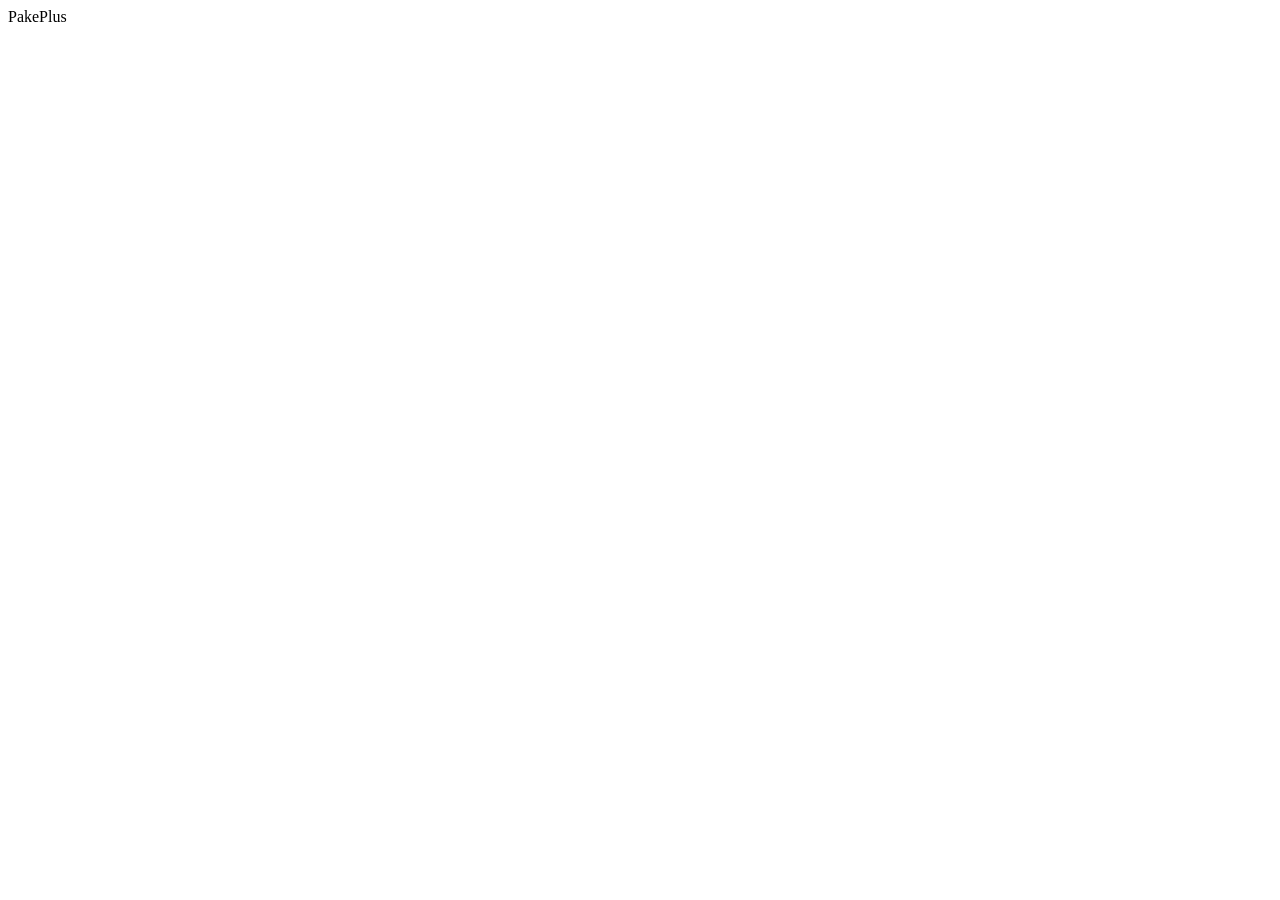
==== scripts/www/index.html @ 50f8d79b "Initial commit" ====
<!DOCTYPE html>
<html lang="en">
    <head>
        <meta charset="UTF-8" />
        <meta name="viewport" content="width=device-width, initial-scale=1.0" />
        <title>PakePlus</title>
    </head>
    <body>
        PakePlus
    </body>
</html>
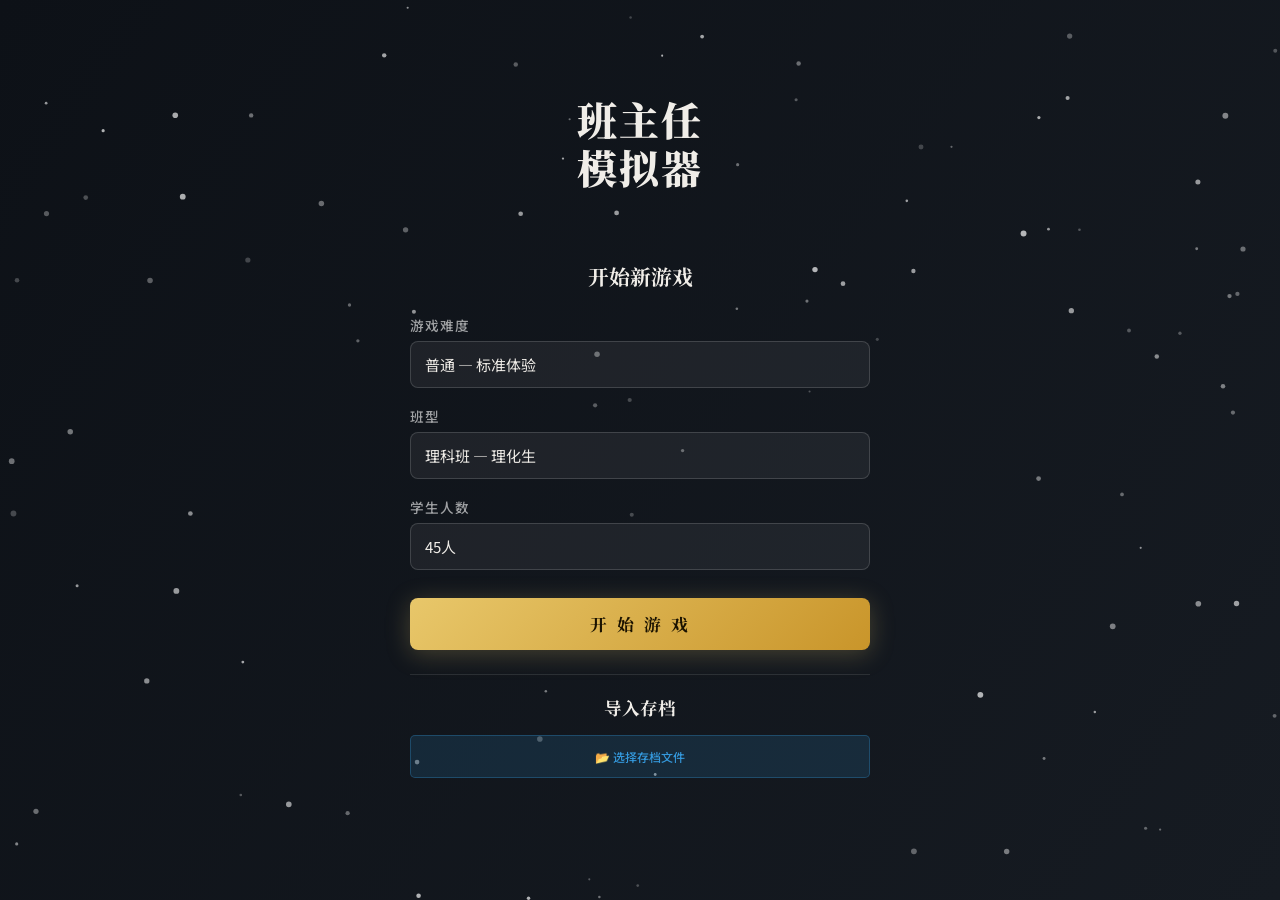
==== commit 7eaa2850: "update src file from pakeplus" ====
--- a/scripts/www/index.html
+++ b/scripts/www/index.html
@@ -1,11 +1,483 @@
 <!DOCTYPE html>
-<html lang="en">
-    <head>
-        <meta charset="UTF-8" />
-        <meta name="viewport" content="width=device-width, initial-scale=1.0" />
-        <title>PakePlus</title>
-    </head>
-    <body>
-        PakePlus
-    </body>
-</html>
+<html lang="zh-CN">
+<head>
+    <meta charset="UTF-8">
+    <meta name="viewport" content="width=device-width, initial-scale=1.0">
+    <title>班主任模拟器</title>
+    <link rel="preconnect" href="https://fonts.googleapis.com">
+    <link rel="preconnect" href="https://fonts.gstatic.com" crossorigin>
+    <link href="https://fonts.googleapis.com/css2?family=Noto+Serif+SC:wght@400;700;900&family=Noto+Sans+SC:wght@300;400;500&display=swap" rel="stylesheet">
+    <link rel="stylesheet" href="style.css">
+</head>
+<body>
+    <!-- 主菜单 -->
+    <div id="menuScreen">
+        <canvas id="menuBg"></canvas>
+
+        <!-- 左侧：标题 -->
+        <div class="menu-left">
+            <h1 class="menu-title">班主任<br>模拟器</h1>
+        </div>
+
+        <!-- 右侧：设置表单 -->
+        <div class="menu-right">
+            <div class="form-heading">开始新游戏</div>
+            <form class="menu-form" id="gameSetupForm">
+                <div class="form-group">
+                    <label for="difficulty">游戏难度</label>
+                    <select id="difficulty" required>
+                        <option value="Easy">简单 — 学生起点高，成长快</option>
+                        <option value="Normal" selected>普通 — 标准体验</option>
+                        <option value="Hard">困难 — 学生起点低，压力极大</option>
+                    </select>
+                </div>
+                <div class="form-group">
+                    <label for="classType">班型</label>
+                    <select id="classType" required>
+                        <option value="Science" selected>理科班 — 理化生</option>
+                        <option value="Art">文科班 — 政史地</option>
+                    </select>
+                </div>
+                <div class="form-group">
+                    <label for="studentCount">学生人数</label>
+                    <select id="studentCount" required>
+                        <option value="18">18人</option>
+                        <option value="27">27人</option>
+                        <option value="36">36人</option>
+                        <option value="45" selected>45人</option>
+                        <option value="54">54人</option>
+                    </select>
+                </div>
+                <button type="submit" class="start-btn">开 始 游 戏</button>
+            </form>
+
+            <!-- 导入存档 -->
+            <div style="margin-top: 30px; padding-top: 20px; border-top: 1px solid rgba(255,255,255,0.1);">
+                <div class="form-heading" style="margin-bottom: 15px;">导入存档</div>
+                <div style="display: flex; gap: 10px;">
+                    <input type="file" id="loadGameInputMenu" accept=".json" style="display: none;">
+                    <button class="btn" id="loadGameBtnMenu" style="flex: 1; padding: 12px;" data-tooltip="选择之前保存的存档文件（.json）恢复游戏进度">📂 选择存档文件</button>
+                </div>
+            </div>
+        </div>
+
+        <div class="menu-footer">班主任模拟器 v1.0 &nbsp;·&nbsp; 按 Space 推进周数</div>
+    </div>
+
+    <!-- 角色选择界面 -->
+    <div id="characterSelectScreen">
+        <canvas id="characterBg"></canvas>
+        <div class="character-container">
+            <h2 class="character-title">请选择你的英雄</h2>
+            <div class="character-cards">
+                <div class="character-card" data-character="wei">
+                    <div class="character-icon">⚛️</div>
+                    <h3 class="character-name">魏教授</h3>
+                    <div class="character-subject">物理老师</div>
+                    <div class="character-trait">
+                        <div class="trait-title">半步年级长</div>
+                        <div class="trait-desc">工资增加到每月1700，学生死亡不会扣除工资</div>
+                    </div>
+                </div>
+                <div class="character-card" data-character="wang">
+                    <div class="character-icon">🧪</div>
+                    <h3 class="character-name">王老师</h3>
+                    <div class="character-subject">化学老师</div>
+                    <div class="character-trait">
+                        <div class="trait-title">劳模体质</div>
+                        <div class="trait-desc">班主任精力最大值提升至140，每回合回复到140</div>
+                    </div>
+                </div>
+                <div class="character-card" data-character="qin">
+                    <div class="character-icon">📐</div>
+                    <h3 class="character-name">秦老师</h3>
+                    <div class="character-subject">数学老师</div>
+                    <div class="character-trait">
+                        <div class="trait-title">装糖阴他们一手</div>
+                        <div class="trait-desc">每回合30%概率复活一个精力归0（死亡）学生，恢复其精力至70</div>
+                    </div>
+                </div>
+            </div>
+            <div class="character-note">所有角色会略微提升所有学生在他们所教科目的成绩</div>
+        </div>
+    </div>
+
+    <!-- 游戏界面 -->
+    <div id="gameScreen">
+        <!-- 状态栏 -->
+        <div id="statusBar">
+            <div class="status-item">
+                <span>周数</span>
+                <div class="status-value" id="weekDisplay">0</div>
+            </div>
+            <div class="status-item">
+                <span>角色</span>
+                <div class="status-value" id="characterDisplay">-</div>
+            </div>
+            <div class="status-item">
+                <span>距离考试</span>
+                <div class="status-value" id="nextExamDisplay">-</div>
+            </div>
+            <div class="status-item">
+                <span>精力</span>
+                <div class="status-value" id="energyDisplay">100</div>
+            </div>
+            <div class="status-item">
+                <span>工资</span>
+                <div class="status-value" id="salaryDisplay">0</div>
+            </div>
+            <div class="status-item">
+                <span>血量</span>
+                <div class="status-value" id="healthDisplay">10</div>
+            </div>
+        </div>
+
+        <div class="main-container">
+            <!-- 左侧栏：日志和信息 -->
+            <div class="left-panel">
+                <!-- 日志栏 -->
+                <div id="logPanel"></div>
+                <!-- 学生详细信息 -->
+                <div id="infoPanel"></div>
+            </div>
+
+            <!-- 中间座位表 -->
+            <div id="seatingArea">
+                <div class="seating-controls">
+                    <div class="view-mode-buttons">
+                        <span class="view-mode-label">显示模式：</span>
+                        <button class="btn view-mode-btn active" id="normalModeBtn" data-mode="normal">普通模式</button>
+                        <button class="btn view-mode-btn" id="relationModeBtn" data-mode="relation">关系模式</button>
+                        <button class="btn view-mode-btn" id="statusModeBtn" data-mode="status">状态模式</button>
+                        <button class="btn view-mode-btn" id="competitionModeBtn" data-mode="competition">竞赛模式</button>
+                    </div>
+                    <button class="btn btn-danger" id="cancelModeBtn" style="display: none;">取消</button>
+                </div>
+                <div class="seating-grid" id="seatingGrid"></div>
+            </div>
+
+            <!-- 控制台 -->
+            <div id="controlPanel">
+                <div class="control-section">
+                    <h3>时间控制</h3>
+                    <div class="btn-group">
+                        <button class="btn btn-success" id="nextWeekBtn" data-tooltip="推进到下一周，触发各种事件">下一周 (Space)</button>
+                    </div>
+                </div>
+
+                <div class="control-section">
+                    <h3>学生操作</h3>
+                    <div class="btn-group">
+                        <button class="btn btn-danger" id="expelBtn" disabled data-tooltip="劝退表现差的学生，但会降低班级士气">劝退学生</button>
+                        <button class="btn" id="counselBtn" disabled data-tooltip="消耗20精力，提升学生积极性">约谈学生</button>
+                        <button class="btn" id="treatSingleBtn" disabled data-tooltip="消耗350元，恢复学生30精力，提升5积极性">请学生吃饭</button>
+                        <button class="btn" id="treatClassBtn" disabled data-tooltip="消耗2000元，每人恢复5精力，提升3积极性">请全班吃饭</button>
+                        <button class="btn" id="reformBtn" disabled data-tooltip="消耗300元、30精力，80%概率重置学生天赋">调教</button>
+                        <button class="btn btn-danger" id="sellBtn" disabled data-tooltip="消耗40精力，40%概率贩卖成功（学生死亡，获得1500元，传奇机长学生只获得200元），60%概率失败（学生殴打班主任，扣7血量）">贩卖</button>
+                        <button class="btn" id="swapSeatsBtn" disabled data-tooltip="先选一个学生，再点击目标位置（可以是空座位）进行交换">交换座位</button>
+                        <button class="btn" id="randomizeSeatsBtn" data-tooltip="随机重新排列所有学生座位">随机重排</button>
+                    </div>
+                </div>
+
+                <div class="control-section">
+                    <h3>班级管理</h3>
+                    <div class="btn-group">
+                        <div class="activity-selector">
+                            <button class="btn" id="organizeActivityBtn" data-tooltip="选择活动类型后点击组织">组织活动</button>
+                            <select id="activityTypeSelect" data-tooltip="选择要组织的活动类型">
+                                <option value="SPORTS">🏃‍♂️ 运动会</option>
+                                <option value="MOVIE">🎬 看电影</option>
+                                <option value="FIELD_TRIP">🌸 春游踏青</option>
+                                <option value="TALENT_SHOW">🎤 才艺展示</option>
+                                <option value="GROUP_STUDY">📚 集体自习</option>
+                                <option value="PICNIC">🧺 野餐聚会</option>
+                                <option value="GAME_NIGHT">🎮 游戏之夜</option>
+                                <option value="VOLUNTEER">🤝 志愿服务</option>
+                            </select>
+                        </div>
+                        <div class="meeting-selector">
+                            <button class="btn" id="holdMeetingBtn" data-tooltip="选择班会类型后点击召开">召开班会</button>
+                            <select id="meetingTypeSelect" data-tooltip="选择要召开的班会类型">
+                                <option value="CHICKEN_SOUP">🍲 鸡汤班会</option>
+                                <option value="THREAT">😠 恐吓班会</option>
+                                <option value="AWARD">🏆 表彰班会</option>
+                                <option value="FREE">🎲 自由班会</option>
+                                <option value="COMPLAINT">💬 吐槽大会</option>
+                                <option value="SURPRISE">🎁 惊喜班会</option>
+                            </select>
+                        </div>
+                        <button class="btn" id="instigateBtn" disabled data-tooltip="消耗40精力，50%概率破坏两个学生的关系（变为仇恨），50%概率失败（被学生殴打，扣血量）">挑拨离间</button>
+                        <button class="btn" id="buyMedicineBtn" data-tooltip="消耗500元，恢复5点血量">购买药品</button>
+                    </div>
+                </div>
+
+                <div class="control-section">
+                    <h3>请假管理</h3>
+                    <div class="btn-group">
+                        <button class="btn" id="showLeavesBtn" data-tooltip="查看并处理学生请假申请">查看请假</button>
+                    </div>
+                </div>
+
+                <div class="control-section">
+                    <h3>考试记录</h3>
+                    <div class="exam-history" id="examHistory"></div>
+                </div>
+
+                <div class="control-section">
+                    <h3>存档管理</h3>
+                    <div class="btn-group">
+                        <button class="btn btn-success" id="saveGameBtn" data-tooltip="保存当前游戏进度到本地">保存存档</button>
+                    </div>
+                </div>
+
+                <!-- 临时调试按钮 -->
+                <div class="control-section" style="background: rgba(232, 199, 106, 0.1); border: 1px dashed #e8c76a;">
+                    <h3 style="color: #e8c76a;">🔧 临时调试</h3>
+                    <div class="btn-group">
+                        <button class="btn" onclick="openSportsDayOverview()" style="background: #e8c76a; color: #0d1117;">🏆 打开运动会</button>
+                    </div>
+                </div>
+            </div>
+        </div>
+
+        <!-- 信息显示栏 -->
+        <div id="infoPanel"></div>
+    </div>
+
+    <!-- 过场遮罩 -->
+    <div id="transitionOverlay">
+        <div class="transition-text" id="transitionText"></div>
+    </div>
+
+    <!-- 结算画面 -->
+    <div id="endGameScreen">
+        <div class="end-wrap">
+            <div class="end-header">
+                <div class="end-reason-badge" id="endReasonBadge">游戏结束</div>
+                <div class="end-title" id="endTitle">游戏结束</div>
+                <div class="end-eval-line" id="endEvalLine"></div>
+            </div>
+
+            <!-- 教学评价 -->
+            <div class="end-eval-box" id="endEvalBox">
+                <div class="end-eval-medal" id="endMedal">🏫</div>
+                <div class="end-eval-title" id="endEvalTitle">——</div>
+                <div class="end-eval-stats" id="endEvalStats"></div>
+            </div>
+
+            <!-- 三列数据卡片 -->
+            <div class="end-cards">
+                <div class="end-card">
+                    <div class="end-card-label">存活学生</div>
+                    <div class="end-card-value" id="endAlive">—</div>
+                    <div class="end-card-sub" id="endAliveRate">—</div>
+                </div>
+                <div class="end-card">
+                    <div class="end-card-label">重点录取率</div>
+                    <div class="end-card-value" id="endKeyRate">—</div>
+                    <div class="end-card-sub">985 / 211 / 双一流</div>
+                </div>
+                <div class="end-card">
+                    <div class="end-card-label">总工资</div>
+                    <div class="end-card-value" id="endSalary">—</div>
+                    <div class="end-card-sub" id="endHealth">—</div>
+                </div>
+            </div>
+
+            <!-- 缅怀区 -->
+            <div class="end-memorial-section" id="endMemorialSection" style="display: none;">
+                <div class="end-section-title">💐 缅怀</div>
+                <div id="endMemorialList"></div>
+            </div>
+
+            <!-- 大学录取分布 -->
+            <div class="end-tier-section" id="endTierSection">
+                <div class="end-section-title">高考录取分布</div>
+                <div id="endTierBars"></div>
+            </div>
+
+            <!-- 学生录取名单 -->
+            <div class="end-students-section" id="endStudentsSection">
+                <div class="end-section-title">学生录取名单</div>
+                <div id="endStudentsList"></div>
+            </div>
+
+            <button class="end-return-btn" id="returnMenuBtn">返 回 主 菜 单</button>
+        </div>
+    </div>
+
+    <!-- 规则弹窗 -->
+    <div id="rulesModal">
+        <div class="rules-panel">
+            <button class="rules-close" id="rulesCloseBtn">✕</button>
+            <div class="rules-title">📋 游戏规则说明</div>
+            <div class="rules-grid">
+                <div class="rules-card">
+                    <div class="rules-card-title">📅 游戏周期</div>
+                    <div class="rules-card-body">
+                        共 <span class="hi">6学期 × 10周 = 60周</span>，每学期期中、期末各一次<span class="warn">联考</span>，第60周举行<span class="danger">高考</span>。每4周发一次月薪。
+                    </div>
+                </div>
+                <div class="rules-card">
+                    <div class="rules-card-title">📊 学生属性条</div>
+                    <div class="rules-card-body">
+                        <span style="color:#3498db">■</span> <span class="hi">蓝条</span> = 学习能力上限，越高成绩越好。<br>
+                        <span style="color:#e74c3c">■</span> <span class="hi">红条</span> = 当前精力值，精力不足影响发挥。
+                    </div>
+                </div>
+                <div class="rules-card">
+                    <div class="rules-card-title">💬 好感度系统</div>
+                    <div class="rules-card-body">
+                        六级关系：<span class="hi">普通→较好→朋友→恋人</span> / <span class="danger">不满→仇恨</span>。邻座影响最强。<span class="good">朋友</span>加精力，<span class="danger">仇恨</span>减精力。
+                    </div>
+                </div>
+                <div class="rules-card">
+                    <div class="rules-card-title">⚠️ 失败条件</div>
+                    <div class="rules-card-body">
+                        班主任<span class="danger">血量归零</span>或<span class="danger">全班劝退</span>即失败。精力低于20每周扣血5点。购买药品可恢复血量。
+                    </div>
+                </div>
+                <div class="rules-card">
+                    <div class="rules-card-title">🛠️ 可用操作</div>
+                    <div class="rules-card-body">
+                        <span class="hi">约谈</span>提积极性，<span class="hi">请吃饭</span>恢复精力，<span class="hi">随机重排</span>打散关系，<span class="hi">组织活动</span>提振全班，<span class="hi">挑拨离间</span>破坏关系（高风险）。
+                    </div>
+                </div>
+                <div class="rules-card">
+                    <div class="rules-card-title">🎓 胜利目标</div>
+                    <div class="rules-card-body">
+                        高考结束后综合评定。送越多学生进 <span class="hi">985/211/双一流</span>，评价越高，最高荣获特级教师称号。
+                    </div>
+                </div>
+            </div>
+        </div>
+    </div>
+
+    <!-- 请假申请弹窗 -->
+    <div id="leaveModal">
+        <div class="modal-content">
+            <h3>处理请假申请</h3>
+            <div class="leave-auto-setting">
+                <label class="setting-label">自动处理：</label>
+                <div class="radio-group">
+                    <label class="radio-item">
+                        <input type="radio" name="leaveAutoHandle" value="manual" checked>
+                        <span>始终自己决定</span>
+                    </label>
+                    <label class="radio-item">
+                        <input type="radio" name="leaveAutoHandle" value="approve">
+                        <span>始终同意</span>
+                    </label>
+                    <label class="radio-item">
+                        <input type="radio" name="leaveAutoHandle" value="reject">
+                        <span>始终拒绝</span>
+                    </label>
+                </div>
+            </div>
+            <div id="leaveRequestsList"></div>
+            <div class="modal-buttons">
+                <button class="btn" id="closeLeaveBtn">关闭</button>
+            </div>
+        </div>
+    </div>
+
+    <!-- 挑拨离间弹窗 -->
+    <div id="instigateModal">
+        <div class="modal-content">
+            <h3>选择第二个学生</h3>
+            <p id="instigateText">请选择要挑拨的第二个学生</p>
+            <div class="modal-buttons">
+                <button class="btn" id="cancelInstigateBtn">取消</button>
+            </div>
+        </div>
+    </div>
+
+    <!-- 交换座位弹窗 -->
+    <div id="swapModal">
+        <div class="modal-content">
+            <h3>选择交换对象</h3>
+            <p id="swapText">请选择要交换座位的学生</p>
+            <div class="modal-buttons">
+                <button class="btn" id="cancelSwapBtn">取消</button>
+            </div>
+        </div>
+    </div>
+
+    <!-- 考试记录详情弹窗 -->
+    <div id="examDetailModal">
+        <div class="modal-content exam-detail">
+            <h3 id="examDetailTitle">考试详情</h3>
+            <div id="examDetailContent"></div>
+            <div class="modal-buttons">
+                <button class="btn" id="closeExamDetailBtn">关闭</button>
+            </div>
+        </div>
+    </div>
+
+    <!-- 通知弹窗 -->
+    <div id="notificationModal">
+        <div class="modal-content notification">
+            <div id="notificationIcon"></div>
+            <h3 id="notificationTitle">操作结果</h3>
+            <p id="notificationMessage"></p>
+            <div class="notification-queue-info" id="notificationQueueInfo" style="display: none;">
+                剩余 <span id="notificationQueueCount">0</span> 条通知
+            </div>
+            <div class="modal-buttons">
+                <button class="btn" id="closeNotificationBtn">确定 (Space)</button>
+                <button class="btn" id="confirmAllNotificationsBtn" style="display: none;">确认全部</button>
+            </div>
+        </div>
+    </div>
+
+    <!-- 学生死亡通知弹窗 -->
+    <div id="studentDeathModal">
+        <div class="modal-content notification">
+            <div id="deathIcon">💀</div>
+            <h3 id="deathTitle">学生离世</h3>
+            <p id="deathMessage">学生因精力耗尽而不幸离世！</p>
+            <div class="modal-buttons">
+                <button class="btn" id="closeDeathBtn">确定 (Space)</button>
+            </div>
+        </div>
+    </div>
+
+    <!-- 随机事件弹窗 -->
+    <div id="randomEventModal">
+        <div class="modal-content event">
+            <div id="randomEventIcon" class="event-icon">📢</div>
+            <h3 id="randomEventTitle">随机事件</h3>
+            <p id="randomEventMessage"></p>
+            <div class="modal-buttons" id="randomEventButtons"></div>
+        </div>
+    </div>
+
+    <!-- 劝退确认弹窗 -->
+    <div id="expelConfirmModal">
+        <div class="modal-content notification">
+            <div id="expelConfirmIcon"></div>
+            <h3 id="expelConfirmTitle">确认劝退</h3>
+            <p id="expelConfirmMessage">确定要劝退该学生吗？</p>
+            <div class="modal-buttons">
+                <button class="btn btn-danger" id="cancelExpelBtn">取消</button>
+                <button class="btn" id="confirmExpelBtn">确认</button>
+            </div>
+        </div>
+    </div>
+
+    <!-- 考试/竞赛结果弹窗 -->
+    <div id="examResultModal">
+        <div class="modal-content notification">
+            <div id="examResultIcon"></div>
+            <h3 id="examResultTitle">考试结果</h3>
+            <pre id="examResultMessage"></pre>
+            <div class="modal-buttons">
+                <button class="btn" id="closeExamResultBtn">确定 (Space)</button>
+            </div>
+        </div>
+    </div>
+
+    <script src="game.js"></script>
+    <script src="sports_day.js"></script>
+</body>
+</html>
--- a/scripts/www/style.css
+++ b/scripts/www/style.css
@@ -0,0 +1,3510 @@
+* {
+    margin: 0;
+    padding: 0;
+    box-sizing: border-box;
+}
+
+body {
+    font-family: 'Noto Sans SC', Arial, sans-serif;
+    background-color: #0d1117;
+    overflow: hidden;
+}
+
+/* ===== 主菜单 ===== */
+#menuScreen {
+    position: absolute;
+    top: 0;
+    left: 0;
+    width: 100%;
+    height: 100%;
+    display: flex;
+    flex-direction: column;
+    justify-content: center;
+    align-items: center;
+    z-index: 100;
+    overflow: auto;
+    background: #0d1117;
+    -webkit-overflow-scrolling: touch;
+}
+
+body.mobile-device #menuScreen {
+    overflow-y: auto;
+    overflow-x: hidden;
+    -webkit-overflow-scrolling: touch;
+    justify-content: flex-start;
+    padding: 20px 10px;
+}
+
+/* 动态背景粒子画布 */
+#menuBg {
+    position: absolute;
+    inset: 0;
+    z-index: 0;
+}
+
+/* 菜单容器 */
+.menu-left {
+    display: flex;
+    flex-direction: column;
+    align-items: center;
+    justify-content: center;
+    padding: 40px 20px;
+    position: relative;
+    z-index: 1;
+    width: 100%;
+    max-width: 600px;
+}
+
+.menu-badge {
+    display: inline-block;
+    font-family: 'Noto Sans SC', sans-serif;
+    font-size: 0.8em;
+    font-weight: 500;
+    letter-spacing: 3px;
+    color: #e8c76a;
+    margin-bottom: 16px;
+    opacity: 0;
+    animation: fadeSlideIn 0.7s 0.1s forwards;
+}
+
+.menu-title {
+    font-family: 'Noto Serif SC', serif;
+    font-size: 2.5em;
+    font-weight: 900;
+    color: #f0ede8;
+    line-height: 1.2;
+    letter-spacing: 2px;
+    margin-bottom: 10px;
+    text-align: center;
+    opacity: 0;
+    animation: fadeSlideIn 0.7s 0.25s forwards;
+}
+
+/* 表单区域 */
+.menu-right {
+    display: flex;
+    flex-direction: column;
+    align-items: center;
+    justify-content: center;
+    padding: 20px;
+    position: relative;
+    z-index: 1;
+    width: 100%;
+    max-width: 500px;
+}
+
+.form-heading {
+    font-family: 'Noto Serif SC', serif;
+    font-size: 1.3em;
+    font-weight: 700;
+    color: #f0ede8;
+    margin-bottom: 24px;
+    text-align: center;
+    opacity: 0;
+    animation: fadeSlideIn 0.7s 0.3s forwards;
+}
+
+.menu-form {
+    display: flex;
+    flex-direction: column;
+    gap: 18px;
+    opacity: 0;
+    animation: fadeSlideIn 0.7s 0.45s forwards;
+    width: 100%;
+}
+
+.form-group {
+    display: flex;
+    flex-direction: column;
+    gap: 6px;
+}
+
+.form-group label {
+    font-family: 'Noto Sans SC', sans-serif;
+    font-size: 0.85em;
+    font-weight: 500;
+    color: rgba(255,255,255,0.6);
+    letter-spacing: 1px;
+}
+
+.form-group select,
+.form-group input {
+    padding: 12px 14px;
+    background: rgba(255,255,255,0.06);
+    border: 1px solid rgba(255,255,255,0.15);
+    border-radius: 8px;
+    font-family: 'Noto Sans SC', sans-serif;
+    font-size: 15px;
+    color: #f0ede8;
+    outline: none;
+    transition: border-color 0.2s, background 0.2s;
+    -webkit-appearance: none;
+    width: 100%;
+}
+
+.form-group select:focus,
+.form-group input:focus {
+    border-color: #e8c76a;
+    background: rgba(255,255,255,0.1);
+}
+
+.form-group select option {
+    background: #1a1f2e;
+    color: #f0ede8;
+}
+
+.start-btn {
+    margin-top: 10px;
+    padding: 14px 20px;
+    background: linear-gradient(135deg, #e8c76a 0%, #c9952a 100%);
+    color: #1a1200;
+    border: none;
+    border-radius: 8px;
+    cursor: pointer;
+    font-family: 'Noto Serif SC', serif;
+    font-size: 1.05em;
+    font-weight: 700;
+    letter-spacing: 3px;
+    transition: opacity 0.2s, transform 0.15s;
+    box-shadow: 0 4px 24px rgba(232,199,106,0.25);
+    width: 100%;
+}
+
+.start-btn:hover {
+    opacity: 0.9;
+    transform: translateY(-1px);
+    box-shadow: 0 8px 32px rgba(232,199,106,0.35);
+}
+
+.start-btn:active {
+    transform: translateY(0);
+}
+
+/* 底部版本号 */
+.menu-footer {
+    margin-top: 20px;
+    text-align: center;
+    font-family: 'Noto Sans SC', sans-serif;
+    font-size: 0.75em;
+    color: rgba(255,255,255,0.3);
+    letter-spacing: 1px;
+    padding-bottom: 10px;
+}
+
+/* 导入存档区域 */
+.menu-right > div[style*="border-top"] {
+    margin-top: 24px !important;
+    padding-top: 20px !important;
+    border-top: 1px solid rgba(255,255,255,0.1) !important;
+    width: 100%;
+    max-width: 500px;
+}
+
+.menu-right > div[style*="border-top"] .form-heading {
+    margin-bottom: 15px !important;
+    font-size: 1.1em !important;
+    text-align: center;
+}
+
+.menu-right > div[style*="display: flex"] {
+    display: flex !important;
+    gap: 10px !important;
+    width: 100%;
+}
+
+.menu-right > div[style*="display: flex"] .btn {
+    flex: 1 !important;
+    padding: 12px !important;
+}
+
+/* ===== 角色选择界面 ===== */
+#characterSelectScreen {
+    position: absolute;
+    top: 0;
+    left: 0;
+    width: 100%;
+    height: 100%;
+    display: none;
+    flex-direction: column;
+    justify-content: center;
+    align-items: center;
+    z-index: 100;
+    overflow: auto;
+    background: #0d1117;
+    -webkit-overflow-scrolling: touch;
+}
+
+body.mobile-device #characterSelectScreen {
+    overflow-y: auto;
+    overflow-x: hidden;
+    -webkit-overflow-scrolling: touch;
+    justify-content: flex-start;
+    padding: 20px 10px;
+}
+
+#characterBg {
+    position: absolute;
+    inset: 0;
+    z-index: 0;
+}
+
+.character-container {
+    position: relative;
+    z-index: 1;
+    display: flex;
+    flex-direction: column;
+    align-items: center;
+    padding: 40px 20px;
+    max-width: 1200px;
+}
+
+.character-title {
+    font-family: 'Noto Serif SC', serif;
+    font-size: 2.5em;
+    font-weight: 900;
+    color: #f0ede8;
+    margin-bottom: 40px;
+    text-align: center;
+    letter-spacing: 4px;
+}
+
+.character-cards {
+    display: flex;
+    gap: 30px;
+    justify-content: center;
+    flex-wrap: wrap;
+}
+
+.character-card {
+    background: rgba(255, 255, 255, 0.05);
+    border: 2px solid rgba(232, 199, 106, 0.3);
+    border-radius: 16px;
+    padding: 30px;
+    width: 280px;
+    text-align: center;
+    cursor: pointer;
+    transition: all 0.3s ease;
+    opacity: 0;
+    animation: fadeSlideIn 0.7s forwards;
+}
+
+.character-card:nth-child(1) { animation-delay: 0.1s; }
+.character-card:nth-child(2) { animation-delay: 0.2s; }
+.character-card:nth-child(3) { animation-delay: 0.3s; }
+
+.character-card:hover {
+    background: rgba(232, 199, 106, 0.1);
+    border-color: rgba(232, 199, 106, 0.6);
+    transform: translateY(-8px);
+    box-shadow: 0 12px 32px rgba(232, 199, 106, 0.3);
+}
+
+.character-icon {
+    font-size: 4em;
+    margin-bottom: 15px;
+}
+
+.character-name {
+    font-family: 'Noto Serif SC', serif;
+    font-size: 1.5em;
+    font-weight: 700;
+    color: #e8c76a;
+    margin-bottom: 8px;
+}
+
+.character-subject {
+    font-family: 'Noto Sans SC', sans-serif;
+    font-size: 0.9em;
+    color: rgba(255, 255, 255, 0.6);
+    margin-bottom: 20px;
+}
+
+.character-trait {
+    text-align: left;
+    background: rgba(0, 0, 0, 0.2);
+    border-radius: 8px;
+    padding: 15px;
+}
+
+.trait-title {
+    font-family: 'Noto Sans SC', sans-serif;
+    font-size: 0.95em;
+    font-weight: 600;
+    color: #e8c76a;
+    margin-bottom: 8px;
+}
+
+.trait-desc {
+    font-family: 'Noto Sans SC', sans-serif;
+    font-size: 0.85em;
+    color: rgba(255, 255, 255, 0.7);
+    line-height: 1.5;
+}
+
+.character-note {
+    font-family: 'Noto Sans SC', sans-serif;
+    font-size: 0.85em;
+    color: rgba(255, 255, 255, 0.4);
+    margin-top: 30px;
+    text-align: center;
+    font-style: italic;
+}
+
+/* 动画定义 */
+@keyframes fadeSlideIn {
+    from {
+        opacity: 0;
+        transform: translateY(20px);
+    }
+    to {
+        opacity: 1;
+        transform: translateY(0);
+    }
+}
+
+@keyframes fadeIn {
+    from { opacity: 0; }
+    to { opacity: 1; }
+}
+
+left: 50%;
+    transform: translateX(-50%);
+    font-family: 'Noto Sans SC', sans-serif;
+    font-size: 0.7em;
+    color: rgba(255,255,255,0.15);
+    letter-spacing: 2px;
+    z-index: 1;
+    white-space: nowrap;
+}
+
+@keyframes fadeSlideIn {
+    from { opacity: 0; transform: translateY(16px); }
+    to   { opacity: 1; transform: translateY(0); }
+}
+
+/* ===== 游戏界面 ===== */
+#gameScreen {
+    display: none;
+    flex-direction: column;
+    height: 100vh;
+    width: 100vw;
+    background: #0d1117;
+    color: #f0ede8;
+}
+
+/* 状态栏 */
+#statusBar {
+    background: linear-gradient(90deg, #0f1923 0%, #111827 100%);
+    border-bottom: 1px solid rgba(232,199,106,0.2);
+    color: #f0ede8;
+    padding: 8px 20px;
+    display: flex;
+    align-items: center;
+    flex-shrink: 0;
+}
+
+.status-item {
+    display: flex;
+    flex-direction: column;
+    align-items: center;
+    padding: 0 25px;
+    border-right: 1px solid rgba(255,255,255,0.06);
+    position: relative;
+    min-width: 80px;
+}
+
+.status-item span {
+    font-size: 0.65em;
+    letter-spacing: 2px;
+    color: rgba(255,255,255,0.4);
+    text-transform: uppercase;
+}
+
+.status-value {
+    font-family: 'Noto Serif SC', serif;
+    font-weight: 700;
+    font-size: 1.25em;
+    color: #e8c76a;
+    transition: transform 0.15s ease;
+    position: relative;
+    padding-right: 15px;
+}
+
+.status-value.bump {
+    animation: valueBump 0.3s ease;
+}
+
+/* 数值增加特效 */
+.status-value.value-increase {
+    animation: valueIncrease 1.5s ease, flashGreen 0.5s ease;
+}
+
+.status-value.value-increase::after {
+    content: '↑';
+    position: absolute;
+    right: -20px;
+    top: 50%;
+    transform: translateY(-50%);
+    color: #22c55e;
+    font-size: 0.8em;
+    font-weight: bold;
+    animation: floatUp 1.5s ease forwards;
+    opacity: 0;
+}
+
+/* 数值减少特效 */
+.status-value.value-decrease {
+    animation: valueDecrease 1.5s ease, flashRed 0.5s ease;
+}
+
+.status-value.value-decrease::after {
+    content: '↓';
+    position: absolute;
+    right: -20px;
+    top: 50%;
+    transform: translateY(-50%);
+    color: #ef4444;
+    font-size: 0.8em;
+    font-weight: bold;
+    animation: floatDown 1.5s ease forwards;
+    opacity: 0;
+}
+
+@keyframes valueBump {
+    0%   { transform: scale(1); }
+    40%  { transform: scale(1.4); }
+    100% { transform: scale(1); }
+}
+
+@keyframes valueIncrease {
+    0% { 
+        transform: scale(1); 
+        color: #e8c76a;
+    }
+    15% { 
+        transform: scale(1.4); 
+        color: #22c55e;
+        text-shadow: 0 0 10px rgba(34, 197, 94, 0.8);
+    }
+    30% { 
+        transform: scale(1.15); 
+    }
+    100% { 
+        transform: scale(1); 
+        color: #e8c76a;
+    }
+}
+
+@keyframes valueDecrease {
+    0% { 
+        transform: scale(1); 
+        color: #e8c76a;
+    }
+    15% { 
+        transform: scale(1.4); 
+        color: #ef4444;
+        text-shadow: 0 0 10px rgba(239, 68, 68, 0.8);
+    }
+    30% { 
+        transform: scale(1.15); 
+    }
+    100% { 
+        transform: scale(1); 
+        color: #e8c76a;
+    }
+}
+
+@keyframes flashGreen {
+    0%, 100% { 
+        box-shadow: none;
+    }
+    50% { 
+        box-shadow: 0 0 20px rgba(34, 197, 94, 0.6);
+    }
+}
+
+@keyframes flashRed {
+    0%, 100% { 
+        box-shadow: none;
+    }
+    50% { 
+        box-shadow: 0 0 20px rgba(239, 68, 68, 0.6);
+    }
+}
+
+@keyframes floatUp {
+    0% {
+        opacity: 1;
+        transform: translateY(-50%) translateX(0);
+    }
+    100% {
+        opacity: 0;
+        transform: translateY(-120%) translateX(0);
+    }
+}
+
+@keyframes floatDown {
+    0% {
+        opacity: 1;
+        transform: translateY(-50%) translateX(0);
+    }
+    100% {
+        opacity: 0;
+        transform: translateY(20%) translateX(0);
+    }
+}
+
+/* 浮动变化标签 */
+.stat-change {
+    position: absolute;
+    top: -4px;
+    left: 50%;
+    transform: translateX(-50%);
+    font-size: 0.8em;
+    font-weight: bold;
+    white-space: nowrap;
+    pointer-events: none;
+    animation: floatUp 1.6s ease forwards;
+    z-index: 999;
+    text-shadow: 0 1px 3px rgba(0,0,0,0.5);
+}
+
+.stat-change.positive {
+    color: #2ecc71;
+}
+
+.stat-change.negative {
+    color: #e74c3c;
+}
+
+.stat-change.neutral {
+    color: #f39c12;
+}
+
+@keyframes floatUp {
+    0%   { opacity: 1; transform: translateX(-50%) translateY(0px); }
+    30%  { opacity: 1; }
+    100% { opacity: 0; transform: translateX(-50%) translateY(-36px); }
+}
+
+/* 状态栏里的规则按钮 */
+#rulesBtn {
+    margin-left: auto;
+    padding: 6px 14px;
+    background: rgba(255,255,255,0.08);
+    border: 1px solid rgba(255,255,255,0.15);
+    border-radius: 6px;
+    color: rgba(255,255,255,0.7);
+    font-size: 0.8em;
+    cursor: pointer;
+    font-family: 'Noto Sans SC', sans-serif;
+    letter-spacing: 1px;
+    transition: background 0.2s;
+}
+
+#rulesBtn:hover {
+    background: rgba(255,255,255,0.15);
+    color: #fff;
+}
+
+/* 主容器 */
+.main-container {
+    display: flex;
+    flex: 1;
+    overflow: hidden;
+}
+
+body.mobile-device .main-container {
+    overflow: auto;
+    -webkit-overflow-scrolling: touch;
+    min-height: 100vh;
+}
+
+/* 左侧栏 */
+.left-panel {
+    width: 230px;
+    flex-shrink: 0;
+    display: flex;
+    flex-direction: column;
+    border-right: 1px solid rgba(255,255,255,0.05);
+    overflow: hidden;
+}
+
+body.mobile-device .left-panel {
+    overflow: auto;
+    -webkit-overflow-scrolling: touch;
+}
+
+/* 日志栏 */
+#logPanel {
+    flex: 1;
+    background: #080c14;
+    padding: 10px;
+    overflow-y: auto;
+    border-bottom: 1px solid rgba(255,255,255,0.05);
+    -webkit-overflow-scrolling: touch;
+}
+
+body.mobile-device #logPanel {
+    overflow-y: auto;
+    -webkit-overflow-scrolling: touch;
+}
+
+.log-entry {
+    margin-bottom: 5px;
+    padding: 5px 8px;
+    border-radius: 4px;
+    background: rgba(255,255,255,0.035);
+    border: 1px solid rgba(255,255,255,0.05);
+    font-size: 0.76em;
+    color: rgba(255,255,255,0.55);
+    line-height: 1.5;
+}
+
+.log-entry.highlight {
+    background: rgba(232,199,106,0.1);
+    border-color: rgba(232,199,106,0.2);
+}
+
+.log-entry.warning {
+    background: rgba(243,156,18,0.1);
+    border-color: rgba(243,156,18,0.2);
+}
+
+.log-entry.danger {
+    background: rgba(231,76,60,0.1);
+    border-color: rgba(231,76,60,0.2);
+}
+
+/* 中间座位表 */
+#seatingArea {
+    flex: 1;
+    display: flex;
+    flex-direction: column;
+    align-items: center;
+    padding: 0;
+    overflow: hidden;
+    background: #0d1117;
+}
+
+body.mobile-device #seatingArea {
+    overflow: auto;
+    -webkit-overflow-scrolling: touch;
+}
+
+body.mobile-device .seating-grid {
+    overflow: auto;
+    -webkit-overflow-scrolling: touch;
+}
+
+.seating-controls {
+    flex-shrink: 0;
+    width: 100%;
+    max-width: 900px;
+    padding: 6px 14px;
+    margin-bottom: 0;
+    display: flex;
+    gap: 8px;
+    align-items: center;
+    background: rgba(13, 17, 23, 0.95);
+    border-bottom: 1px solid rgba(255, 255, 255, 0.05);
+}
+
+.view-mode-buttons {
+    display: flex;
+    gap: 6px;
+}
+
+.view-mode-btn {
+    padding: 5px 10px;
+    font-size: 0.75em;
+    background: rgba(255, 255, 255, 0.05);
+    border: 1px solid rgba(255, 255, 255, 0.1);
+    color: rgba(255, 255, 255, 0.7);
+    transition: all 0.3s ease;
+}
+
+.view-mode-btn:hover {
+    background: rgba(255, 255, 255, 0.1);
+    border-color: rgba(255, 255, 255, 0.2);
+    color: rgba(255, 255, 255, 0.9);
+}
+
+.view-mode-btn.active {
+    background: linear-gradient(135deg, rgba(232,199,106,0.2), rgba(232,199,106,0.1));
+    border-color: rgba(232,199,106,0.4);
+    color: #e8c76a;
+    font-weight: 500;
+}
+
+/* 显示模式标签 */
+.view-mode-label {
+    font-size: 0.75em;
+    color: rgba(255, 255, 255, 0.6);
+    font-weight: 500;
+    padding-right: 8px;
+    white-space: nowrap;
+}
+
+/* 竞赛模式样式 */
+.student-cell.mode-competition.competition-math {
+    background: rgba(59, 130, 246, 0.2);
+    border-color: rgba(59, 130, 246, 0.4);
+}
+
+.student-cell.mode-competition.competition-physics {
+    background: rgba(239, 68, 68, 0.2);
+    border-color: rgba(239, 68, 68, 0.4);
+}
+
+.student-cell.mode-competition.competition-chemistry {
+    background: rgba(34, 197, 94, 0.2);
+    border-color: rgba(34, 197, 94, 0.4);
+}
+
+.student-cell.mode-competition.competition-biology {
+    background: rgba(168, 85, 247, 0.2);
+    border-color: rgba(168, 85, 247, 0.4);
+}
+
+.student-cell.mode-competition.competition-informatics {
+    background: rgba(249, 115, 22, 0.2);
+    border-color: rgba(249, 115, 22, 0.4);
+}
+
+.student-cell.mode-competition.competition-none {
+    background: rgba(255, 255, 255, 0.03);
+    border-color: rgba(255, 255, 255, 0.1);
+    opacity: 0.6;
+}
+
+.seating-grid {
+    flex: 1;
+    overflow: auto;
+    display: grid;
+    grid-template-columns: repeat(9, 1fr);
+    gap: 7px;
+    width: 100%;
+    max-width: 900px;
+    padding: 14px;
+}
+
+.student-cell {
+    width: 80px;
+    height: 100px;
+    border: 1px solid rgba(255,255,255,0.1);
+    border-radius: 7px;
+    display: flex;
+    flex-direction: column;
+    justify-content: space-between;
+    padding: 5px;
+    padding-bottom: 5px;
+    cursor: pointer;
+    transition: all 0.18s;
+    position: relative;
+}
+
+.student-cell:hover {
+    border-color: rgba(232,199,106,0.5);
+    transform: scale(1.04);
+}
+
+.student-cell.selected {
+    border: 2px solid #e8c76a;
+    box-shadow: 0 0 12px rgba(232,199,106,0.3);
+    transform: scale(1.06);
+}
+
+.student-cell.swap-source {
+    border: 3px solid #2ecc71;
+    box-shadow: 0 0 15px rgba(46,204,113,0.5);
+    transform: scale(1.08);
+    animation: pulse 1s infinite;
+}
+
+.student-cell.swap-target {
+    border: 2px dashed #3498db;
+    opacity: 0.8;
+}
+
+.student-cell.swap-target:hover {
+    border-color: #2ecc71;
+    opacity: 1;
+    transform: scale(1.05);
+}
+
+@keyframes pulse {
+    0%, 100% {
+        box-shadow: 0 0 15px rgba(46,204,113,0.5);
+    }
+    50% {
+        box-shadow: 0 0 25px rgba(46,204,113,0.8);
+    }
+}
+
+.student-cell.instigate-source {
+    border: 3px solid #e74c3c;
+    box-shadow: 0 0 15px rgba(231,76,60,0.5);
+    transform: scale(1.08);
+    animation: pulse-red 1s infinite;
+}
+
+.student-cell.instigate-target {
+    border: 2px dashed #e74c3c;
+    opacity: 0.8;
+}
+
+.student-cell.instigate-target:hover {
+    border-color: #e74c3c;
+    opacity: 1;
+    transform: scale(1.05);
+}
+
+@keyframes pulse-red {
+    0%, 100% {
+        box-shadow: 0 0 15px rgba(231,76,60,0.5);
+    }
+    50% {
+        box-shadow: 0 0 25px rgba(231,76,60,0.8);
+    }
+}
+
+.student-cell.empty {
+    border-color: rgba(255,255,255,0.05);
+    cursor: default;
+}
+
+.student-cell.empty:hover {
+    border-color: rgba(255,255,255,0.05);
+    transform: none;
+}
+
+/* 普通模式：性别颜色 */
+.student-cell.mode-normal.male {
+    background: rgba(59, 130, 246, 0.15);
+}
+
+.student-cell.mode-normal.female {
+    background: rgba(236, 72, 153, 0.15);
+}
+
+/* 关系模式颜色 */
+.student-cell.mode-normal {
+    transition: background 0.3s;
+}
+
+.student-cell.mode-relation.relation-normal {
+    background: rgba(128, 128, 128, 0.15);
+}
+
+.student-cell.mode-relation.relation-better {
+    background: rgba(34, 197, 94, 0.15);
+}
+
+.student-cell.mode-relation.relation-friend {
+    background: rgba(16, 185, 129, 0.25);
+}
+
+.student-cell.mode-relation.relation-loving {
+    background: rgba(236, 72, 153, 0.25);
+}
+
+.student-cell.mode-relation.relation-disliking {
+    background: rgba(249, 115, 22, 0.15);
+}
+
+.student-cell.mode-relation.relation-hating {
+    background: rgba(239, 68, 68, 0.2);
+}
+
+/* 状态模式样式 */
+.student-cell.mode-status.status-normal {
+    background: rgba(34, 197, 94, 0.2);
+    border: 1px solid rgba(34, 197, 94, 0.3);
+}
+
+.student-cell.mode-status.status-leave {
+    background: rgba(234, 179, 8, 0.2);
+    border: 1px solid rgba(234, 179, 8, 0.3);
+}
+
+.student-cell.mode-status.status-train {
+    background: rgba(59, 130, 246, 0.2);
+    border: 1px solid rgba(59, 130, 246, 0.3);
+}
+
+.student-cell.mode-status.status-dead {
+    background: rgba(239, 68, 68, 0.2);
+    border: 1px solid rgba(239, 68, 68, 0.3);
+    opacity: 0.6;
+}
+
+.student-name {
+    font-size: 0.72em;
+    text-align: center;
+    word-break: break-all;
+    color: rgba(255,255,255,0.85);
+}
+
+/* 性别图标 */
+.gender-icon {
+    position: absolute;
+    top: 2px;
+    left: 2px;
+    font-size: 0.75em;
+    opacity: 0.7;
+    pointer-events: none;
+}
+
+.gender-icon.male {
+    color: #3b82f6;
+}
+
+.gender-icon.female {
+    color: #ec4899;
+}
+
+/* 天赋标签容器 */
+.talents-container {
+    position: absolute;
+    left: 2px;
+    top: 55%;
+    transform: translateY(-50%);
+    display: flex;
+    flex-direction: column;
+    gap: 1px;
+    pointer-events: none;
+    z-index: 3;
+    align-items: center;
+    width: 100%;
+}
+
+/* 天赋标签 */
+.talent-tag {
+    font-size: 0.45em;
+    color: #e8c76a;
+    background: rgba(232, 199, 106, 0.15);
+    padding: 1px 3px;
+    border-radius: 2px;
+    white-space: nowrap;
+    border: 1px solid rgba(232, 199, 106, 0.3);
+    line-height: 1.1;
+    pointer-events: auto;
+    cursor: help;
+    text-align: center;
+    display: inline-block;
+    width: fit-content;
+    margin: 0 auto;
+    box-sizing: border-box;
+}
+
+/* 学生信息面板中的天赋标签 */
+.info-row .talent-tag {
+    font-size: 0.8em;
+    padding: 2px 4px;
+    display: inline-block;
+    margin-right: 4px;
+    margin-bottom: 2px;
+    text-align: center;
+}
+
+.rank-badge {
+    position: absolute;
+    top: -3px;
+    right: -3px;
+    font-size: 0.65em;
+    padding: 2px 5px;
+    border-radius: 8px;
+    font-weight: 700;
+    line-height: 1;
+}
+
+.rank-badge.rank-gold {
+    background: linear-gradient(135deg, #ffd700, #ffaa00);
+    color: #1a1200;
+    box-shadow: 0 2px 6px rgba(255, 215, 0, 0.4);
+}
+
+.rank-badge.rank-silver {
+    background: linear-gradient(135deg, #c0c0c0, #a0a0a0);
+    color: #1a1a1a;
+    box-shadow: 0 2px 6px rgba(192, 192, 192, 0.4);
+}
+
+.rank-badge.rank-bronze {
+    background: linear-gradient(135deg, #cd7f32, #a0522d);
+    color: #ffffff;
+    box-shadow: 0 2px 6px rgba(205, 127, 50, 0.4);
+}
+
+.bars-container {
+    display: flex;
+    flex-direction: column;
+    gap: 2px;
+    margin-bottom: 2px;
+}
+
+.bar-container {
+    width: 100%;
+    height: 4px;
+    background: rgba(255,255,255,0.1);
+    border-radius: 2px;
+    overflow: hidden;
+}
+
+.bar {
+    height: 100%;
+    transition: width 0.3s;
+}
+
+.bar-fill {
+    height: 100%;
+    transition: width 0.3s;
+}
+
+.ability-bar {
+    background: #3b82f6;
+}
+
+.energy-bar {
+    background: #ef4444;
+}
+
+/* 控制台 */
+#controlPanel {
+    width: 230px;
+    flex-shrink: 0;
+    background: #080c14;
+    padding: 12px;
+    border-left: 1px solid rgba(255,255,255,0.05);
+    overflow-y: auto;
+    -webkit-overflow-scrolling: touch;
+}
+
+body.mobile-device #controlPanel {
+    overflow-y: auto;
+    -webkit-overflow-scrolling: touch;
+}
+
+.control-section {
+    margin-bottom: 16px;
+}
+
+.control-section h3 {
+    font-size: 0.68em;
+    letter-spacing: 2px;
+    text-transform: uppercase;
+    color: rgba(255,255,255,0.3);
+    margin-bottom: 8px;
+    padding-bottom: 6px;
+    border-bottom: 1px solid rgba(255,255,255,0.05);
+}
+
+.btn-group {
+    display: flex;
+    flex-wrap: wrap;
+    gap: 5px;
+    position: relative;
+}
+
+/* Tooltip样式 */
+/* 禁用CSS原生tooltip，使用JavaScript全局tooltip */
+.btn[data-tooltip]::after,
+.btn[data-tooltip]::before,
+.activity-selector [data-tooltip]::after,
+.activity-selector [data-tooltip]::before,
+.meeting-selector [data-tooltip]::after,
+.meeting-selector [data-tooltip]::before {
+    display: none !important;
+}
+
+/* 班会选择器样式 */
+.meeting-selector {
+    display: flex;
+    gap: 5px;
+    flex-wrap: wrap;
+    align-items: center;
+}
+
+.meeting-selector select {
+    padding: 6px 10px;
+    background: rgba(255, 255, 255, 0.08);
+    border: 1px solid rgba(255, 255, 255, 0.12);
+    border-radius: 5px;
+    color: #f0ede8;
+    font-size: 12px;
+    font-family: 'Noto Sans SC', sans-serif;
+    cursor: pointer;
+    outline: none;
+    transition: border-color 0.15s, background 0.15s;
+    min-width: 140px;
+    max-width: 160px;
+}
+
+.meeting-selector select:hover {
+    border-color: rgba(232, 199, 106, 0.35);
+    background: rgba(255, 255, 255, 0.12);
+}
+
+.meeting-selector select:focus {
+    border-color: #e8c76a;
+    background: rgba(255, 255, 255, 0.15);
+}
+
+.meeting-selector select option {
+    background: #1a2030;
+    color: #f0ede8;
+}
+
+/* 活动选择器样式 */
+.activity-selector {
+    display: flex;
+    gap: 5px;
+    flex-wrap: wrap;
+    align-items: center;
+}
+
+.activity-selector select {
+    padding: 6px 10px;
+    background: rgba(255, 255, 255, 0.08);
+    border: 1px solid rgba(255, 255, 255, 0.12);
+    border-radius: 5px;
+    color: #f0ede8;
+    font-size: 12px;
+    font-family: 'Noto Sans SC', sans-serif;
+    cursor: pointer;
+    outline: none;
+    transition: border-color 0.15s, background 0.15s;
+    min-width: 140px;
+    max-width: 160px;
+}
+
+.activity-selector select:hover {
+    border-color: rgba(232, 199, 106, 0.35);
+    background: rgba(255, 255, 255, 0.12);
+}
+
+.activity-selector select:focus {
+    border-color: #e8c76a;
+    background: rgba(255, 255, 255, 0.15);
+}
+
+.activity-selector select option {
+
+    background: #1a2030;
+
+    color: #f0ede8;
+
+}
+
+
+
+/* 活动选择器按钮tooltip */
+
+.activity-selector .btn[data-tooltip]::after {
+
+    min-width: 200px;
+
+}
+
+
+
+.activity-selector .btn[data-tooltip]:hover::after {
+
+    transform: translateX(-50%) translateY(-8px);
+
+}
+
+
+
+.activity-selector .btn[data-tooltip]:hover::before {
+
+    transform: translateX(-50%) translateY(-4px);
+
+}
+
+
+
+/* 活动选择器select tooltip */
+
+.activity-selector select[data-tooltip] {
+
+    position: relative;
+
+}
+
+
+
+.activity-selector select[data-tooltip]::after {
+
+
+
+    content: attr(data-tooltip);
+
+
+
+    position: absolute;
+
+
+
+    bottom: 100%;
+
+
+
+    left: 50%;
+
+
+
+    transform: translateX(-50%);
+
+
+
+    background: rgba(0, 0, 0, 0.95);
+
+
+
+    color: #f0ede8;
+
+
+
+    padding: 8px 12px;
+
+
+
+    border-radius: 6px;
+
+
+
+    font-size: 0.75em;
+
+
+
+    white-space: nowrap;
+
+
+
+    pointer-events: none;
+
+
+
+    opacity: 0;
+
+
+
+    visibility: hidden;
+
+
+
+    transition: opacity 0.2s, visibility 0.2s;
+
+
+
+    z-index: 9999;
+
+
+
+    box-shadow: 0 4px 12px rgba(0, 0, 0, 0.3);
+
+
+
+    border: 1px solid rgba(255, 255, 255, 0.1);
+
+
+
+}
+
+
+
+.activity-selector select[data-tooltip]::before {
+
+
+
+    content: '';
+
+
+
+    position: absolute;
+
+
+
+    bottom: 100%;
+
+
+
+    left: 50%;
+
+
+
+    transform: translateX(-50%) translateY(4px);
+
+
+
+    border: 6px solid transparent;
+
+
+
+    border-top-color: rgba(0, 0, 0, 0.95);
+
+
+
+    pointer-events: none;
+
+
+
+    opacity: 0;
+
+
+
+    visibility: hidden;
+
+
+
+    transition: opacity 0.2s, visibility 0.2s;
+
+
+
+    z-index: 9999;
+
+
+
+}
+
+
+
+.activity-selector select[data-tooltip]:hover::after,
+
+.activity-selector select[data-tooltip]:hover::before {
+
+    opacity: 1;
+
+    visibility: visible;
+
+}
+
+
+
+.activity-selector select[data-tooltip]:hover::after {
+
+    transform: translateX(-50%) translateY(-8px);
+
+}
+
+
+
+.activity-selector select[data-tooltip]:hover::before {
+
+    transform: translateX(-50%) translateY(-4px);
+
+}
+
+
+
+/* 班会选择器按钮tooltip */
+
+.meeting-selector .btn[data-tooltip]::after {
+
+    min-width: 200px;
+
+}
+
+
+
+.meeting-selector .btn[data-tooltip]:hover::after {
+
+    transform: translateX(-50%) translateY(-8px);
+
+}
+
+
+
+.meeting-selector .btn[data-tooltip]:hover::before {
+
+    transform: translateX(-50%) translateY(-4px);
+
+}
+
+
+
+/* 班会选择器select tooltip */
+
+.meeting-selector select[data-tooltip] {
+
+    position: relative;
+
+}
+
+
+
+.meeting-selector select[data-tooltip]::after {
+
+
+
+    content: attr(data-tooltip);
+
+
+
+    position: absolute;
+
+
+
+    bottom: 100%;
+
+
+
+    left: 50%;
+
+
+
+    transform: translateX(-50%);
+
+
+
+    background: rgba(0, 0, 0, 0.95);
+
+
+
+    color: #f0ede8;
+
+
+
+    padding: 8px 12px;
+
+
+
+    border-radius: 6px;
+
+
+
+    font-size: 0.75em;
+
+
+
+    white-space: nowrap;
+
+
+
+    pointer-events: none;
+
+
+
+    opacity: 0;
+
+
+
+    visibility: hidden;
+
+
+
+    transition: opacity 0.2s, visibility 0.2s;
+
+
+
+    z-index: 9999;
+
+
+
+    box-shadow: 0 4px 12px rgba(0, 0, 0, 0.3);
+
+
+
+    border: 1px solid rgba(255, 255, 255, 0.1);
+
+
+
+}
+
+
+
+.meeting-selector select[data-tooltip]::before {
+
+
+
+    content: '';
+
+
+
+    position: absolute;
+
+
+
+    bottom: 100%;
+
+
+
+    left: 50%;
+
+
+
+    transform: translateX(-50%) translateY(4px);
+
+
+
+    border: 6px solid transparent;
+
+
+
+    border-top-color: rgba(0, 0, 0, 0.95);
+
+
+
+    pointer-events: none;
+
+
+
+    opacity: 0;
+
+
+
+    visibility: hidden;
+
+
+
+    transition: opacity 0.2s, visibility 0.2s;
+
+
+
+    z-index: 9999;
+
+
+
+}
+
+
+
+.meeting-selector select[data-tooltip]:hover::after,
+
+.meeting-selector select[data-tooltip]:hover::before {
+
+    opacity: 1;
+
+    visibility: visible;
+
+}
+
+
+
+.meeting-selector select[data-tooltip]:hover::after {
+
+    transform: translateX(-50%) translateY(-8px);
+
+}
+
+
+
+.meeting-selector select[data-tooltip]:hover::before {
+
+    transform: translateX(-50%) translateY(-4px);
+
+}
+
+
+
+.btn {
+    padding: 6px 10px;
+    background: rgba(255,255,255,0.06);
+    color: rgba(255,255,255,0.75);
+    border: 1px solid rgba(255,255,255,0.1);
+    border-radius: 5px;
+    cursor: pointer;
+    font-size: 12px;
+    font-family: 'Noto Sans SC', sans-serif;
+    transition: background 0.15s, border-color 0.15s, color 0.15s;
+}
+
+.btn:hover {
+    background: rgba(232,199,106,0.12);
+    border-color: rgba(232,199,106,0.35);
+    color: #e8c76a;
+}
+
+.btn:disabled {
+    background: rgba(255,255,255,0.02);
+    border-color: rgba(255,255,255,0.04);
+    color: rgba(255,255,255,0.18);
+    cursor: not-allowed;
+}
+
+.btn:disabled:hover {
+    background: rgba(255,255,255,0.02);
+    border-color: rgba(255,255,255,0.04);
+    color: rgba(255,255,255,0.18);
+}
+
+.btn-danger {
+    background: rgba(231,76,60,0.12);
+    border-color: rgba(231,76,60,0.25);
+    color: #e74c3c;
+}
+
+.btn-danger:hover:not(:disabled) {
+    background: rgba(231,76,60,0.25);
+}
+
+.btn-success {
+    background: rgba(46,204,113,0.12);
+    border-color: rgba(46,204,113,0.25);
+    color: #2ecc71;
+}
+
+.btn-success:hover:not(:disabled) {
+    background: rgba(46,204,113,0.25);
+}
+
+.exam-history {
+    max-height: 250px;
+    overflow-y: auto;
+}
+
+/* 考试日志项样式 */
+.exam-item {
+    margin-bottom: 8px;
+    padding: 10px 12px;
+    background: rgba(255,255,255,0.04);
+    border: 1px solid rgba(232,199,106,0.15);
+    border-radius: 6px;
+    font-size: 0.82em;
+    cursor: pointer;
+    transition: all 0.2s ease;
+    position: relative;
+    overflow: hidden;
+}
+
+.exam-item::before {
+    content: '';
+    position: absolute;
+    left: 0;
+    top: 0;
+    width: 3px;
+    height: 100%;
+    background: linear-gradient(180deg, #e8c76a 0%, #d4a847 100%);
+}
+
+.exam-item:hover {
+    background: rgba(232,199,106,0.08);
+    border-color: rgba(232,199,106,0.4);
+    transform: translateX(2px);
+    box-shadow: 0 2px 8px rgba(0,0,0,0.3);
+}
+
+.exam-header {
+    display: flex;
+    justify-content: space-between;
+    align-items: center;
+    margin-bottom: 6px;
+    padding-bottom: 6px;
+    border-bottom: 1px solid rgba(255,255,255,0.06);
+}
+
+.exam-week {
+    font-weight: 600;
+    color: #e8c76a;
+    font-size: 1.1em;
+}
+
+.exam-type {
+    padding: 2px 8px;
+    border-radius: 4px;
+    font-size: 0.85em;
+    font-weight: 500;
+}
+
+.exam-type[data-type="期中"] {
+    background: rgba(34, 197, 94, 0.2);
+    color: #22c55e;
+}
+
+.exam-type[data-type="期末"] {
+    background: rgba(59, 130, 246, 0.2);
+    color: #3b82f6;
+}
+
+.exam-type[data-type="高考"] {
+    background: rgba(239, 68, 68, 0.2);
+    color: #ef4444;
+}
+
+.exam-average {
+    color: rgba(255,255,255,0.7);
+    font-weight: 500;
+}
+
+.exam-average-value {
+    color: #e8c76a;
+    font-weight: 600;
+}
+
+/* 考试详情项样式 */
+.exam-detail-item {
+    background: rgba(255,255,255,0.03);
+    border: 1px solid rgba(255,255,255,0.08);
+    border-radius: 6px;
+    padding: 10px 12px;
+    margin-bottom: 8px;
+    transition: all 0.2s ease;
+}
+
+.exam-detail-item:hover {
+    background: rgba(255,255,255,0.05);
+    border-color: rgba(232,199,106,0.3);
+}
+
+.detail-name {
+    font-weight: 600;
+    color: #e8c76a;
+    margin-bottom: 4px;
+    display: flex;
+    align-items: center;
+    gap: 8px;
+}
+
+.detail-rank {
+    display: inline-flex;
+    align-items: center;
+    justify-content: center;
+    width: 24px;
+    height: 24px;
+    border-radius: 50%;
+    font-size: 0.85em;
+    font-weight: 700;
+    background: rgba(255,255,255,0.1);
+    color: rgba(255,255,255,0.7);
+}
+
+/* 前三名特殊样式 */
+.exam-detail-item:nth-child(1) .detail-rank {
+    background: linear-gradient(135deg, #ffd700 0%, #ffb347 100%);
+    color: #000;
+    box-shadow: 0 0 10px rgba(255, 215, 0, 0.5);
+}
+
+.exam-detail-item:nth-child(2) .detail-rank {
+    background: linear-gradient(135deg, #c0c0c0 0%, #a8a8a8 100%);
+    color: #000;
+    box-shadow: 0 0 8px rgba(192, 192, 192, 0.5);
+}
+
+.exam-detail-item:nth-child(3) .detail-rank {
+    background: linear-gradient(135deg, #cd7f32 0%, #b87333 100%);
+    color: #000;
+    box-shadow: 0 0 8px rgba(205, 127, 50, 0.5);
+}
+
+.detail-score {
+    font-size: 0.95em;
+    font-weight: 600;
+    color: rgba(255,255,255,0.9);
+    margin-bottom: 6px;
+}
+
+.detail-score-value {
+    color: #e8c76a;
+}
+
+.detail-scores {
+    font-size: 0.85em;
+    color: rgba(255,255,255,0.6);
+    display: flex;
+    flex-wrap: wrap;
+    gap: 8px;
+}
+
+.detail-scores span {
+    background: rgba(255,255,255,0.05);
+    padding: 2px 6px;
+    border-radius: 3px;
+    border: 1px solid rgba(255,255,255,0.08);
+}
+
+/* 成绩等级样式 */
+.score-excellent {
+    color: #22c55e;
+}
+
+.score-good {
+    color: #3b82f6;
+}
+
+.score-average {
+    color: rgba(255,255,255,0.7);
+}
+
+.score-poor {
+    color: #ef4444;
+}
+
+/* 考试统计信息样式 */
+.exam-stats {
+    background: rgba(232,199,106,0.05);
+    border: 1px solid rgba(232,199,106,0.2);
+    border-radius: 8px;
+    padding: 16px;
+    margin-bottom: 20px;
+    display: grid;
+    grid-template-columns: repeat(2, 1fr);
+    gap: 12px;
+}
+
+.stat-item {
+    display: flex;
+    justify-content: space-between;
+    align-items: center;
+    font-size: 0.9em;
+}
+
+.stat-label {
+    color: rgba(255,255,255,0.6);
+}
+
+.stat-value {
+    color: #e8c76a;
+    font-weight: 600;
+}
+
+.exam-divider {
+    margin: 16px 0;
+}
+
+.divider-line {
+    height: 1px;
+    background: linear-gradient(90deg, transparent, rgba(232,199,106,0.3), transparent);
+}
+
+.rank-list {
+    font-size: 0.85em;
+    margin-top: 3px;
+}
+
+.rank-item {
+    display: flex;
+    justify-content: space-between;
+    margin-bottom: 2px;
+    color: rgba(255,255,255,0.45);
+}
+
+/* 信息显示栏 */
+#infoPanel {
+    flex: 1;
+    background: #0a0f16;
+    padding: 10px;
+    overflow-y: auto;
+    display: none;
+    min-height: 200px;
+    -webkit-overflow-scrolling: touch;
+}
+
+body.mobile-device #infoPanel {
+    overflow-y: auto;
+    -webkit-overflow-scrolling: touch;
+}
+
+.student-info {
+    font-size: 0.84em;
+    color: rgba(255,255,255,0.65);
+}
+
+.info-row {
+    margin-bottom: 4px;
+    display: flex;
+    gap: 6px;
+}
+
+.info-row strong {
+    color: #e8c76a;
+    font-weight: 500;
+}
+
+/* ===== 过场遮罩 ===== */
+#transitionOverlay {
+    position: fixed;
+    inset: 0;
+    z-index: 9999;
+    pointer-events: none;
+    display: flex;
+    flex-direction: column;
+    align-items: center;
+    justify-content: center;
+    background: #0d1117;
+    opacity: 0;
+}
+
+#transitionOverlay.fade-in {
+    animation: overlayFadeIn 0.45s ease forwards;
+}
+
+#transitionOverlay.fade-out {
+    animation: overlayFadeOut 0.45s ease forwards;
+}
+
+@keyframes overlayFadeIn {
+    from { opacity: 0; }
+    to   { opacity: 1; pointer-events: all; }
+}
+
+@keyframes overlayFadeOut {
+    from { opacity: 1; pointer-events: all; }
+    to   { opacity: 0; }
+}
+
+.transition-text {
+    font-family: 'Noto Serif SC', serif;
+    font-size: 1.6em;
+    color: #e8c76a;
+    letter-spacing: 6px;
+    opacity: 0;
+    animation: transTextIn 0.5s 0.2s ease forwards;
+}
+
+@keyframes transTextIn {
+    from { opacity: 0; transform: translateY(10px); }
+    to   { opacity: 1; transform: translateY(0); }
+}
+
+/* ===== 结算画面 ===== */
+#endGameScreen {
+    position: fixed;
+    top: 0; left: 0;
+    width: 100%; height: 100%;
+    display: none;
+    flex-direction: column;
+    align-items: center;
+    justify-content: flex-start;
+    background: linear-gradient(160deg, #0a0f1e 0%, #111827 60%, #0d1117 100%);
+    color: white;
+    z-index: 200;
+    overflow-y: auto;
+    overflow-x: hidden;
+    padding: 40px 20px 60px;
+    -webkit-overflow-scrolling: touch;
+}
+
+body.mobile-device #endGameScreen {
+    padding: 20px 10px 40px;
+    overflow-y: auto;
+    overflow-x: hidden;
+    -webkit-overflow-scrolling: touch;
+}
+
+body.mobile-device .end-students-section {
+    max-height: 50vh;
+    overflow-y: auto;
+    -webkit-overflow-scrolling: touch;
+}
+
+body.mobile-device .end-tier-section {
+    max-height: 40vh;
+    overflow-y: auto;
+    -webkit-overflow-scrolling: touch;
+}
+
+.end-wrap {
+    width: 100%;
+    max-width: 860px;
+}
+
+.end-header {
+    text-align: center;
+    margin-bottom: 36px;
+}
+
+.end-reason-badge {
+    display: inline-block;
+    font-family: 'Noto Sans SC', sans-serif;
+    font-size: 0.75em;
+    letter-spacing: 3px;
+    padding: 4px 14px;
+    border-radius: 20px;
+    margin-bottom: 12px;
+    background: rgba(232,199,106,0.15);
+    color: #e8c76a;
+    border: 1px solid rgba(232,199,106,0.3);
+}
+
+.end-title {
+    font-family: 'Noto Serif SC', serif;
+    font-size: 2.8em;
+    font-weight: 900;
+    margin-bottom: 8px;
+}
+
+.end-title.win  {
+    color: #e8c76a;
+}
+
+.end-title.fail {
+    color: #e74c3c;
+}
+
+.end-eval-line {
+    font-family: 'Noto Sans SC', sans-serif;
+    font-size: 1.05em;
+    color: rgba(255,255,255,0.6);
+}
+
+/* 结算卡片网格 */
+.end-cards {
+    display: grid;
+    grid-template-columns: 1fr 1fr 1fr;
+    gap: 16px;
+    margin-bottom: 24px;
+}
+
+.end-card {
+    background: rgba(255,255,255,0.05);
+    border: 1px solid rgba(255,255,255,0.08);
+    border-radius: 12px;
+    padding: 20px 18px;
+}
+
+.end-card-label {
+    font-family: 'Noto Sans SC', sans-serif;
+    font-size: 0.72em;
+    letter-spacing: 2px;
+    color: rgba(255,255,255,0.4);
+    margin-bottom: 10px;
+}
+
+.end-card-value {
+    font-family: 'Noto Serif SC', serif;
+    font-size: 2em;
+    font-weight: 700;
+    color: #f0ede8;
+}
+
+.end-card-sub {
+    font-size: 0.75em;
+    color: rgba(255,255,255,0.4);
+    margin-top: 4px;
+}
+
+/* 大学录取分布 */
+.end-tier-section {
+    background: rgba(255,255,255,0.04);
+    border: 1px solid rgba(255,255,255,0.08);
+    border-radius: 12px;
+    padding: 24px;
+    margin-bottom: 24px;
+}
+
+.end-section-title {
+    font-family: 'Noto Sans SC', sans-serif;
+    font-size: 0.78em;
+    letter-spacing: 2px;
+    color: rgba(255,255,255,0.4);
+    margin-bottom: 16px;
+}
+
+.tier-row {
+    display: flex;
+    align-items: center;
+    gap: 12px;
+    margin-bottom: 10px;
+}
+
+.tier-label {
+    font-family: 'Noto Sans SC', sans-serif;
+    font-size: 0.82em;
+    color: rgba(255,255,255,0.7);
+    width: 90px;
+    flex-shrink: 0;
+}
+
+.tier-bar-bg {
+    flex: 1;
+    height: 8px;
+    background: rgba(255,255,255,0.07);
+    border-radius: 4px;
+    overflow: hidden;
+}
+
+.tier-bar-fill {
+    height: 100%;
+    border-radius: 4px;
+    transition: width 1s ease;
+}
+
+.tier-count {
+    font-family: 'Noto Sans SC', sans-serif;
+    font-size: 0.8em;
+    color: rgba(255,255,255,0.5);
+    width: 60px;
+    text-align: right;
+    flex-shrink: 0;
+}
+
+/* 缅怀区 */
+.end-memorial-section {
+    background: rgba(231, 76, 60, 0.08);
+    border: 1px solid rgba(231, 76, 60, 0.2);
+    border-radius: 12px;
+    padding: 24px;
+    margin-bottom: 24px;
+}
+
+#endMemorialList {
+    display: grid;
+    grid-template-columns: repeat(auto-fill, minmax(120px, 1fr));
+    gap: 16px;
+}
+
+.memorial-card {
+    background: rgba(231, 76, 60, 0.1);
+    border: 1px solid rgba(231, 76, 60, 0.15);
+    border-radius: 8px;
+    padding: 16px;
+    text-align: center;
+    transition: all 0.2s ease;
+}
+
+.memorial-card:hover {
+    background: rgba(231, 76, 60, 0.15);
+    transform: translateY(-2px);
+}
+
+.memorial-icon {
+    font-size: 2em;
+    margin-bottom: 8px;
+}
+
+.memorial-name {
+    font-family: 'Noto Sans SC', sans-serif;
+    font-size: 1em;
+    font-weight: 600;
+    color: rgba(255,255,255,0.9);
+    margin-bottom: 4px;
+}
+
+.memorial-reason {
+    font-family: 'Noto Sans SC', sans-serif;
+    font-size: 0.75em;
+    color: rgba(231, 76, 60, 0.8);
+}
+
+/* 学生录取名单 */
+.end-students-section {
+    background: rgba(255,255,255,0.04);
+    border: 1px solid rgba(255,255,255,0.08);
+    border-radius: 12px;
+    padding: 24px;
+    margin-bottom: 24px;
+    max-height: 400px;
+    overflow-y: auto;
+}
+
+#endStudentsList {
+    display: flex;
+    flex-direction: column;
+    gap: 12px;
+}
+
+.student-result-card {
+    background: rgba(255,255,255,0.03);
+    border: 1px solid rgba(255,255,255,0.06);
+    border-radius: 8px;
+    padding: 14px 16px;
+    transition: all 0.2s ease;
+}
+
+.student-result-card:hover {
+    background: rgba(255,255,255,0.06);
+    border-color: rgba(232,199,106,0.2);
+    transform: translateX(4px);
+}
+
+.student-result-header {
+    display: flex;
+    align-items: center;
+    gap: 12px;
+    margin-bottom: 10px;
+}
+
+.student-result-rank {
+    font-family: 'Noto Serif SC', serif;
+    font-weight: 700;
+    font-size: 0.9em;
+    padding: 4px 10px;
+    border-radius: 6px;
+    min-width: 70px;
+    text-align: center;
+}
+
+.student-result-rank.rank-gold {
+    background: rgba(243,156,18,0.2);
+    color: #f39c12;
+    border: 1px solid rgba(243,156,18,0.3);
+}
+
+.student-result-rank.rank-silver {
+    background: rgba(149,165,166,0.2);
+    color: #e8e8e8;
+    border: 1px solid rgba(149,165,166,0.3);
+}
+
+.student-result-rank.rank-bronze {
+    background: rgba(205,127,50,0.15);
+    color: #cd7f32;
+    border: 1px solid rgba(205,127,50,0.2);
+}
+
+.student-result-name {
+    font-family: 'Noto Sans SC', sans-serif;
+    font-weight: 500;
+    font-size: 0.95em;
+    color: #f0ede8;
+    flex: 1;
+}
+
+.student-result-score {
+    font-family: 'Noto Serif SC', serif;
+    font-weight: 700;
+    font-size: 1.1em;
+    color: #e8c76a;
+}
+
+.student-result-scores {
+    font-size: 0.78em;
+    color: rgba(255,255,255,0.55);
+    margin-bottom: 8px;
+    padding: 6px 8px;
+    background: rgba(0,0,0,0.2);
+    border-radius: 4px;
+    word-break: break-all;
+}
+
+.subject-score {
+    display: inline-block;
+    padding: 2px 4px;
+    margin: 1px;
+    background: rgba(255,255,255,0.05);
+    border-radius: 3px;
+}
+
+.student-result-university {
+    display: flex;
+    align-items: center;
+}
+
+.university-badge {
+    display: inline-block;
+    padding: 4px 10px;
+    border-radius: 4px;
+    font-size: 0.8em;
+    color: white;
+    font-weight: 500;
+}
+
+/* 教学评价大框 */
+.end-eval-box {
+    background: rgba(232,199,106,0.08);
+    border: 1px solid rgba(232,199,106,0.25);
+    border-radius: 12px;
+    padding: 24px;
+    text-align: center;
+    margin-bottom: 28px;
+}
+
+.end-eval-medal {
+    font-size: 3em;
+    margin-bottom: 8px;
+}
+
+.end-eval-title {
+    font-family: 'Noto Serif SC', serif;
+    font-size: 1.3em;
+    color: #e8c76a;
+    margin-bottom: 6px;
+}
+
+.end-eval-stats {
+    font-family: 'Noto Sans SC', sans-serif;
+    font-size: 0.82em;
+    color: rgba(255,255,255,0.45);
+}
+
+/* 返回按钮 */
+.end-return-btn {
+    display: block;
+    margin: 0 auto;
+    padding: 14px 48px;
+    background: linear-gradient(135deg, #e8c76a 0%, #c9952a 100%);
+    color: #1a1200;
+    border: none;
+    border-radius: 8px;
+    font-family: 'Noto Serif SC', serif;
+    font-size: 1em;
+    font-weight: 700;
+    letter-spacing: 3px;
+    cursor: pointer;
+    transition: opacity 0.2s, transform 0.15s;
+    box-shadow: 0 4px 24px rgba(232,199,106,0.2);
+}
+
+.end-return-btn:hover {
+    opacity: 0.9;
+    transform: translateY(-2px);
+}
+
+/* 规则弹窗 */
+#rulesModal {
+    position: fixed;
+    inset: 0;
+    background: rgba(0,0,0,0.75);
+    display: none;
+    align-items: center;
+    justify-content: center;
+    z-index: 500;
+    backdrop-filter: blur(4px);
+    overflow-y: auto;
+    padding: 20px 0;
+    -webkit-overflow-scrolling: touch;
+}
+
+body.mobile-device #rulesModal {
+    overflow-y: auto;
+    padding: 10px 0;
+    -webkit-overflow-scrolling: touch;
+}
+
+#rulesModal.open {
+    display: flex;
+}
+
+.rules-panel {
+    background: #111827;
+    border: 1px solid rgba(255,255,255,0.1);
+    border-radius: 16px;
+    padding: 32px 36px;
+    width: 720px;
+    max-width: 95vw;
+    max-height: 85vh;
+    overflow-y: auto;
+    position: relative;
+    animation: rulesPop 0.3s ease;
+}
+
+body.mobile-device .rules-panel {
+    max-height: 80vh;
+    overflow-y: auto;
+    -webkit-overflow-scrolling: touch;
+}
+
+@keyframes rulesPop {
+    from { opacity:0; transform: scale(0.95) translateY(10px); }
+    to   { opacity:1; transform: scale(1) translateY(0); }
+}
+
+.rules-close {
+    position: absolute;
+    top: 16px; right: 20px;
+    background: none;
+    border: none;
+    color: rgba(255,255,255,0.4);
+    font-size: 1.4em;
+    cursor: pointer;
+    line-height: 1;
+    transition: color 0.15s;
+}
+
+.rules-close:hover {
+    color: #fff;
+}
+
+.rules-title {
+    font-family: 'Noto Serif SC', serif;
+    font-size: 1.4em;
+    font-weight: 700;
+    color: #e8c76a;
+    margin-bottom: 24px;
+}
+
+.rules-grid {
+    display: grid;
+    grid-template-columns: 1fr 1fr;
+    gap: 14px;
+}
+
+.rules-card {
+    background: rgba(255,255,255,0.04);
+    border: 1px solid rgba(255,255,255,0.08);
+    border-radius: 10px;
+    padding: 14px 16px;
+}
+
+.rules-card-title {
+    font-family: 'Noto Sans SC', sans-serif;
+    font-size: 0.78em;
+    font-weight: 500;
+    color: #e8c76a;
+    letter-spacing: 1px;
+    margin-bottom: 8px;
+}
+
+.rules-card-body {
+    font-family: 'Noto Sans SC', sans-serif;
+    font-size: 0.8em;
+    color: rgba(255,255,255,0.55);
+    line-height: 1.75;
+}
+
+.rules-card-body .hi     { color: rgba(255,255,255,0.85); }
+.rules-card-body .danger { color: #e74c3c; }
+.rules-card-body .good   { color: #2ecc71; }
+.rules-card-body .warn   { color: #f39c12; }
+
+/* 通知弹窗 */
+#notificationModal,
+#examResultModal,
+#studentDeathModal,
+#expelConfirmModal {
+    position: fixed;
+    inset: 0;
+    background: rgba(0,0,0,0.72);
+    display: none;
+    justify-content: center;
+    align-items: center;
+    z-index: 600;
+    backdrop-filter: blur(4px);
+    overflow-y: auto;
+    padding: 20px 0;
+}
+
+/* 移动端弹窗滚动优化 */
+body.mobile-device #notificationModal,
+body.mobile-device #examResultModal,
+body.mobile-device #studentDeathModal,
+body.mobile-device #expelConfirmModal,
+body.mobile-device #randomEventModal,
+body.mobile-device #leaveModal,
+body.mobile-device #instigateModal,
+body.mobile-device #swapModal,
+body.mobile-device #examDetailModal {
+    overflow-y: auto;
+    padding: 8px 0;
+    -webkit-overflow-scrolling: touch;
+}
+
+body.mobile-device .modal-content {
+    max-height: 80vh;
+    overflow-y: auto;
+    -webkit-overflow-scrolling: touch;
+}
+
+/* 考试结果弹窗 - 最高优先级 */
+#examResultModal {
+    z-index: 700;
+}
+
+body.mobile-device #examResultModal {
+    z-index: 700;
+}
+
+body.mobile-device #examResultModal .modal-content {
+    max-height: 75vh;
+    overflow-y: auto;
+    -webkit-overflow-scrolling: touch;
+}
+
+body.mobile-device #examResultMessage {
+    font-size: 0.8em;
+    max-height: 45vh;
+    overflow-y: auto;
+    -webkit-overflow-scrolling: touch;
+}
+
+/* 请假申请弹窗 */
+#leaveModal,
+#instigateModal,
+#swapModal,
+#examDetailModal {
+    position: fixed;
+    inset: 0;
+    background: rgba(0,0,0,0.72);
+    display: none;
+    justify-content: center;
+    align-items: center;
+    z-index: 300;
+    backdrop-filter: blur(4px);
+}
+
+body.mobile-device #leaveRequestsList {
+    max-height: 40vh;
+    overflow-y: auto;
+    -webkit-overflow-scrolling: touch;
+}
+
+body.mobile-device #examDetailContent {
+    max-height: 45vh;
+    overflow-y: auto;
+    -webkit-overflow-scrolling: touch;
+}
+
+.modal-content {
+    background: #111827;
+    border: 1px solid rgba(232,199,106,0.25);
+    padding: 28px 32px;
+    border-radius: 12px;
+    width: 450px;
+    max-width: 95vw;
+    text-align: center;
+    color: #f0ede8;
+    font-family: 'Noto Sans SC', sans-serif;
+}
+
+/* leaveModal特殊样式：左对齐 */
+#leaveModal .modal-content {
+    text-align: left;
+}
+
+#leaveModal .modal-content h3 {
+    text-align: center;
+}
+
+.modal-content.exam-detail {
+    width: 600px;
+    max-width: 95vw;
+    text-align: left;
+    max-height: 80vh;
+    overflow-y: auto;
+    padding: 32px;
+}
+
+.modal-content.exam-detail h3 {
+    font-family: 'Noto Serif SC', serif;
+    color: #e8c76a;
+    margin-bottom: 20px;
+    font-size: 1.4em;
+    text-align: center;
+    border-bottom: 2px solid rgba(232,199,106,0.3);
+    padding-bottom: 16px;
+}
+
+#examDetailContent {
+    max-height: 60vh;
+    overflow-y: auto;
+    padding-right: 8px;
+}
+
+#examDetailContent::-webkit-scrollbar {
+    width: 6px;
+}
+
+#examDetailContent::-webkit-scrollbar-track {
+    background: rgba(255,255,255,0.02);
+}
+
+#examDetailContent::-webkit-scrollbar-thumb {
+    background: rgba(232,199,106,0.3);
+    border-radius: 3px;
+}
+
+#examDetailContent::-webkit-scrollbar-thumb:hover {
+    background: rgba(232,199,106,0.5);
+}
+
+.modal-content h3 {
+    font-family: 'Noto Serif SC', serif;
+    color: #e8c76a;
+    margin-bottom: 12px;
+}
+
+.modal-content p {
+    color: rgba(255,255,255,0.65);
+    margin-bottom: 16px;
+}
+
+.modal-buttons {
+    display: flex;
+    justify-content: center;
+    gap: 10px;
+}
+
+/* 通知弹窗样式 */
+.modal-content.notification {
+    width: 380px;
+    padding: 24px 28px;
+}
+
+#notificationIcon {
+    font-size: 3em;
+    margin-bottom: 12px;
+}
+
+.modal-content.notification.success #notificationIcon {
+    color: #2ecc71;
+}
+
+.modal-content.notification.error #notificationIcon {
+    color: #e74c3c;
+}
+
+.modal-content.notification.warning #notificationIcon {
+    color: #f39c12;
+}
+
+.modal-content.notification.danger #notificationIcon {
+    color: #e74c3c;
+}
+
+.modal-content.notification h3 {
+    margin-bottom: 8px;
+    font-size: 1.3em;
+}
+
+.modal-content.notification p {
+    font-size: 0.95em;
+    line-height: 1.6;
+}
+
+.notification-queue-info {
+    color: rgba(255,255,255,0.5);
+    font-size: 0.8em;
+    margin: 8px 0 12px 0;
+    padding: 6px 10px;
+    background: rgba(0,0,0,0.3);
+    border-radius: 5px;
+    border-left: 2px solid #e8c76a;
+}
+
+.notification-queue-info span {
+    color: #e8c76a;
+    font-weight: bold;
+    font-size: 1em;
+}
+
+.modal-content.notification .modal-buttons {
+    margin-top: 12px;
+}
+
+.modal-content.notification .modal-buttons .btn {
+    flex: 1;
+    font-size: 0.9em;
+    padding: 8px 16px;
+}
+
+.modal-content.notification .modal-buttons .btn:first-child {
+    flex: 1.2;
+}
+
+/* 劝退确认弹窗样式 */
+/* 学生死亡通知弹窗 */
+#studentDeathModal {
+    position: fixed;
+    inset: 0;
+    background: rgba(0,0,0,0.72);
+    display: none;
+    justify-content: center;
+    align-items: center;
+    z-index: 600;
+    backdrop-filter: blur(4px);
+}
+
+/* 随机事件弹窗 */
+#randomEventModal {
+    position: fixed;
+    inset: 0;
+    background: rgba(0,0,0,0.72);
+    display: none;
+    justify-content: center;
+    align-items: center;
+    z-index: 650;
+    backdrop-filter: blur(4px);
+}
+
+.modal-content.event {
+    width: 450px;
+    max-width: 95vw;
+    padding: 28px 32px;
+}
+
+body.mobile-device .modal-content.event {
+    max-height: 80vh;
+    overflow-y: auto;
+    -webkit-overflow-scrolling: touch;
+}
+
+body.mobile-device .modal-content.event .modal-buttons {
+    max-height: 40vh;
+    overflow-y: auto;
+    -webkit-overflow-scrolling: touch;
+}
+
+.event-icon {
+    font-size: 3.5em;
+    margin-bottom: 12px;
+}
+
+.modal-content.event h3 {
+    font-size: 1.4em;
+    margin-bottom: 12px;
+}
+
+.modal-content.event p {
+    font-size: 1.05em;
+    margin-bottom: 20px;
+    line-height: 1.6;
+}
+
+.modal-content.event .modal-buttons {
+    display: flex;
+    flex-direction: column;
+    gap: 10px;
+}
+
+.modal-content.event .btn {
+    width: 100%;
+    padding: 12px 20px;
+    font-size: 1em;
+}
+
+#expelConfirmModal {
+    position: fixed;
+    inset: 0;
+    background: rgba(0,0,0,0.72);
+    display: none;
+    justify-content: center;
+    align-items: center;
+    z-index: 600;
+    backdrop-filter: blur(4px);
+}
+
+#examResultModal {
+    position: fixed;
+    inset: 0;
+    background: rgba(0,0,0,0.72);
+    display: none;
+    justify-content: center;
+    align-items: center;
+    z-index: 600;
+    backdrop-filter: blur(4px);
+}
+
+#examResultModal .modal-content {
+    max-height: 80vh;
+    overflow-y: auto;
+}
+
+#examResultModal #examResultMessage {
+    margin: 0;
+    white-space: pre-wrap;
+    word-wrap: break-word;
+    font-family: 'Consolas', 'Monaco', monospace;
+    font-size: 0.9em;
+    line-height: 1.6;
+    color: rgba(255,255,255,0.85);
+    text-align: left;
+    padding: 10px 0;
+}
+
+/* 请假请求列表样式 */
+#leaveRequestsList {
+    max-height: 300px;
+    overflow-y: auto;
+    margin-bottom: 20px;
+}
+
+/* 自动处理设置样式 */
+.leave-auto-setting {
+    background: rgba(255,255,255,0.03);
+    border: 1px solid rgba(232,199,106,0.2);
+    border-radius: 6px;
+    padding: 12px;
+    margin-bottom: 15px;
+    text-align: left;
+}
+
+.setting-label {
+    display: block;
+    font-weight: 600;
+    color: #e8c76a;
+    margin-bottom: 10px;
+    font-size: 0.85em;
+}
+
+.radio-group {
+    display: flex;
+    flex-direction: column;
+    gap: 6px;
+}
+
+.radio-item {
+    display: flex;
+    align-items: center;
+    gap: 8px;
+    cursor: pointer;
+    padding: 6px;
+    border-radius: 5px;
+    transition: background 0.2s;
+}
+
+.radio-item:hover {
+    background: rgba(255,255,255,0.05);
+}
+
+.radio-item input[type="radio"] {
+    width: 16px;
+    height: 16px;
+    cursor: pointer;
+    accent-color: #e8c76a;
+}
+
+.radio-item span {
+    color: rgba(255,255,255,0.85);
+    font-size: 0.8em;
+}
+
+.leave-request-item {
+    background: rgba(255,255,255,0.05);
+    border-radius: 8px;
+    padding: 12px;
+    margin-bottom: 10px;
+    display: flex;
+    justify-content: space-between;
+    align-items: center;
+}
+
+.leave-request-info {
+    display: flex;
+    flex-direction: column;
+    gap: 4px;
+}
+
+.leave-request-info strong {
+    color: #e8c76a;
+}
+
+.leave-request-info span {
+    color: rgba(255,255,255,0.7);
+    font-size: 0.9em;
+}
+
+.leave-request-reason {
+    color: rgba(255,255,255,0.5);
+    font-size: 0.85em;
+    font-style: italic;
+    margin-top: 2px;
+}
+
+.leave-request-actions {
+    display: flex;
+    gap: 8px;
+}
+
+.btn-sm {
+    padding: 6px 12px;
+    font-size: 0.85em;
+}
+
+/* 滚动条样式 */
+::-webkit-scrollbar {
+    width: 6px;
+    height: 6px;
+}
+
+::-webkit-scrollbar-track {
+    background: rgba(255,255,255,0.02);
+}
+
+::-webkit-scrollbar-thumb {
+    background: rgba(255,255,255,0.15);
+    border-radius: 3px;
+}
+
+::-webkit-scrollbar-thumb:hover {
+    background: rgba(255,255,255,0.25);
+}
+
+/* 存档按钮样式 */
+#saveGameBtn {
+    background: rgba(46, 204, 113, 0.15) !important;
+    border-color: rgba(46, 204, 113, 0.3) !important;
+    color: #2ecc71 !important;
+    font-weight: 500;
+}
+
+#saveGameBtn:hover {
+    background: rgba(46, 204, 113, 0.25) !important;
+    border-color: rgba(46, 204, 113, 0.5) !important;
+}
+
+/* 主菜单导入存档按钮 */
+#loadGameBtnMenu {
+    background: rgba(52, 152, 219, 0.15) !important;
+    border-color: rgba(52, 152, 219, 0.3) !important;
+    color: #3498db !important;
+    font-weight: 500;
+}
+
+#loadGameBtnMenu:hover {
+    background: rgba(52, 152, 219, 0.25) !important;
+    border-color: rgba(52, 152, 219, 0.5) !important;
+}
+/* 强制禁用CSS原生tooltip，使用JavaScript全局tooltip */
+*[data-tooltip]::after,
+*[data-tooltip]::before {
+    display: none !important;
+    content: none !important;
+}
+
+/* ============================================================================ */
+/* 移动端适配样式 */
+/* ============================================================================ */
+
+/* 横屏提示 */
+#landscape-hint {
+    position: fixed;
+    inset: 0;
+    background: rgba(13, 17, 23, 0.98);
+    display: none;
+    flex-direction: column;
+    align-items: center;
+    justify-content: center;
+    z-index: 99999;
+    color: #e8c76a;
+    font-family: 'Noto Sans SC', sans-serif;
+}
+
+.landscape-hint-content {
+    text-align: center;
+    padding: 40px;
+}
+
+.rotate-icon {
+    font-size: 6em;
+    margin-bottom: 20px;
+    animation: rotate-animation 2s ease-in-out infinite;
+}
+
+@keyframes rotate-animation {
+    0%, 100% { transform: rotate(0deg); }
+    25% { transform: rotate(-90deg); }
+    75% { transform: rotate(0deg); }
+}
+
+.landscape-hint-content p {
+    font-size: 1.2em;
+    margin: 10px 0;
+    color: #f0ede8;
+}
+
+.landscape-hint-content p:last-child {
+    font-size: 0.9em;
+    color: rgba(255, 255, 255, 0.6);
+}
+
+/* 移动设备通用样式 */
+body.mobile-device {
+    /* 优化触摸体验 */
+    -webkit-tap-highlight-color: transparent;
+    -webkit-touch-callout: none;
+    -webkit-user-select: none;
+    user-select: none;
+    overflow: auto;
+    -webkit-overflow-scrolling: touch;
+}
+
+body.mobile-device #gameScreen {
+    overflow: auto;
+    -webkit-overflow-scrolling: touch;
+}
+
+body.mobile-device .main-container {
+    overflow: auto;
+    -webkit-overflow-scrolling: touch;
+    min-height: 100vh;
+}
+
+body.mobile-device .seating-grid {
+    overflow: auto;
+    -webkit-overflow-scrolling: touch;
+}
+
+body.mobile-device #logPanel,
+body.mobile-device #infoPanel,
+body.mobile-device #controlPanel {
+    overflow-y: auto;
+    -webkit-overflow-scrolling: touch;
+}
+
+/* 按钮缩小 */
+body.mobile-device .btn {
+    padding: 5px 8px;
+    font-size: 10px;
+    min-height: 24px;
+}
+
+body.mobile-device .start-btn {
+    padding: 10px 16px;
+    font-size: 0.9em;
+}
+
+/* 状态栏缩小 */
+body.mobile-device #statusBar {
+    padding: 2px 6px;
+}
+
+body.mobile-device .status-item {
+    padding: 0 6px;
+    min-width: 45px;
+}
+
+body.mobile-device .status-value {
+    font-size: 0.9em;
+}
+
+/* 左侧面板和右侧控制台缩小 */
+body.mobile-device .left-panel,
+body.mobile-device #controlPanel {
+    width: 140px;
+}
+
+/* 控制台按钮组 */
+body.mobile-device .btn-group {
+    gap: 2px;
+}
+
+body.mobile-device .control-section h3 {
+    font-size: 0.55em;
+    margin-bottom: 3px;
+    padding-bottom: 2px;
+}
+
+body.mobile-device .control-section {
+    margin-bottom: 6px;
+}
+
+/* 选择器缩小 */
+body.mobile-device .activity-selector select,
+body.mobile-device .meeting-selector select {
+    padding: 3px 5px;
+    font-size: 9px;
+    min-width: 80px;
+    max-width: 100px;
+}
+
+/* 日志栏 */
+body.mobile-device .log-entry {
+    font-size: 0.6em;
+    padding: 2px 4px;
+    margin-bottom: 2px;
+}
+
+/* 信息面板 */
+body.mobile-device .info-row {
+    font-size: 0.65em;
+    margin-bottom: 1px;
+}
+
+body.mobile-device #infoPanel {
+    padding: 4px;
+}
+
+/* 弹窗缩小 */
+body.mobile-device .modal-content {
+    padding: 12px 14px;
+    max-width: 80vw;
+    max-height: 70vh;
+    overflow-y: auto;
+    -webkit-overflow-scrolling: touch;
+}
+
+body.mobile-device .modal-content.notification {
+    padding: 10px 12px;
+    width: 250px;
+    max-height: 65vh;
+}
+
+body.mobile-device .modal-content.event {
+    padding: 12px 14px;
+    width: 280px;
+    max-height: 65vh;
+}
+
+body.mobile-device .modal-buttons .btn {
+    padding: 5px 8px;
+    font-size: 0.75em;
+    min-height: 18px;
+}
+
+body.mobile-device .modal-content h3 {
+    font-size: 0.95em;
+    margin-bottom: 5px;
+}
+
+body.mobile-device .modal-content p {
+    font-size: 0.75em;
+    margin-bottom: 6px;
+    line-height: 1.3;
+}
+
+body.mobile-device #notificationIcon {
+    font-size: 1.8em;
+    margin-bottom: 6px;
+}
+
+body.mobile-device .event-icon {
+    font-size: 2em;
+    margin-bottom: 6px;
+}
+
+/* 规则弹窗 */
+body.mobile-device .rules-panel {
+    padding: 14px 16px;
+    width: 85vw;
+    max-height: 75vh;
+    overflow-y: auto;
+    -webkit-overflow-scrolling: touch;
+}
+
+body.mobile-device .rules-card {
+    padding: 8px 10px;
+}
+
+body.mobile-device .rules-card-body {
+    font-size: 0.7em;
+    line-height: 1.5;
+}
+
+body.mobile-device .rules-grid {
+    gap: 8px;
+}
+
+/* 考试记录 */
+body.mobile-device .exam-history {
+    max-height: 150px;
+}
+
+body.mobile-device .exam-item {
+    padding: 6px 8px;
+    font-size: 0.7em;
+}
+
+body.mobile-device .exam-average-value {
+    font-size: 0.95em;
+}
+
+/* 结算画面 */
+body.mobile-device .end-wrap {
+    padding: 15px 8px;
+}
+
+body.mobile-device .end-card {
+    padding: 10px 8px;
+}
+
+body.mobile-device .end-card-value {
+    font-size: 1.3em;
+}
+
+body.mobile-device .end-eval-box {
+    padding: 14px 16px;
+}
+
+body.mobile-device .end-eval-medal {
+    font-size: 1.8em;
+}
+
+body.mobile-device .end-eval-title {
+    font-size: 1em;
+}
+
+body.mobile-device .student-result-card {
+    padding: 8px 10px;
+}
+
+body.mobile-device .student-result-name {
+    font-size: 0.8em;
+}
+
+body.mobile-device .student-result-score {
+    font-size: 0.9em;
+}
+
+body.mobile-device .student-result-scores {
+    font-size: 0.65em;
+}
+
+body.mobile-device .end-return-btn {
+    padding: 8px 24px;
+    font-size: 0.85em;
+}
+
+/* 请假申请 */
+body.mobile-device .leave-request-item {
+    padding: 6px 8px;
+}
+
+body.mobile-device .leave-request-info span {
+    font-size: 0.75em;
+}
+
+body.mobile-device .leave-request-reason {
+    font-size: 0.7em;
+}
+
+body.mobile-device .btn-sm {
+    padding: 4px 6px;
+    font-size: 0.7em;
+}
+
+/* 滚动条缩小 */
+body.mobile-device ::-webkit-scrollbar {
+    width: 4px;
+    height: 4px;
+}
+
+/* 座位表区域 */
+body.mobile-device #seatingArea {
+    padding: 1px 0;
+}
+
+body.mobile-device .seating-controls {
+    padding: 3px 6px;
+    margin-bottom: 1px;
+}
+
+body.mobile-device .view-mode-label {
+    font-size: 0.55em;
+    padding-right: 4px;
+}
+
+body.mobile-device .view-mode-btn {
+    padding: 2px 4px;
+    font-size: 0.6em;
+}
+
+body.mobile-device .cancel-mode-btn {
+    padding: 2px 6px;
+    font-size: 0.65em;
+}
+
+/* 座位表网格 */
+body.mobile-device .seating-grid {
+    gap: 3px;
+    padding: 4px 6px;
+}
+
+/* 座位单元格 - 重点缩小 */
+body.mobile-device .student-cell {
+    width: 48px;
+    height: 62px;
+    padding: 2px;
+    gap: 1px;
+}
+
+body.mobile-device .student-name {
+    font-size: 0.6em;
+    word-break: break-all;
+}
+
+body.mobile-device .gender-icon {
+    font-size: 0.55em;
+    top: 1px;
+    left: 1px;
+}
+
+body.mobile-device .rank-badge {
+    font-size: 0.45em;
+    padding: 1px 2px;
+    top: -2px;
+    right: -2px;
+}
+
+/* 天赋标签 */
+body.mobile-device .talents-container {
+    gap: 0.5px;
+    top: 50%;
+}
+
+body.mobile-device .talent-tag {
+    font-size: 0.35em;
+    padding: 1px 2px;
+    border-radius: 2px;
+}
+
+/* 能力条和精力条 */
+body.mobile-device .bars-container {
+    gap: 0.5px;
+    margin-bottom: 1px;
+}
+
+body.mobile-device .bar-container {
+    height: 2.5px;
+}
+
+/* 选中状态 */
+body.mobile-device .student-cell.selected {
+    border-width: 1.5px;
+}
+
+body.mobile-device .student-cell.swap-source,
+body.mobile-device .student-cell.instigate-source {
+    border-width: 2px;
+}
+
+/* 主菜单 */
+body.mobile-device #menuScreen {
+    padding: 8px;
+}
+
+body.mobile-device .menu-left {
+    padding: 15px 8px;
+}
+
+body.mobile-device .menu-title {
+    font-size: 1.5em;
+}
+
+body.mobile-device .menu-badge {
+    font-size: 0.6em;
+}
+
+body.mobile-device .menu-right {
+    padding: 8px;
+    max-width: 350px;
+}
+
+body.mobile-device .form-heading {
+    font-size: 0.95em;
+    margin-bottom: 10px;
+}
+
+body.mobile-device .menu-form {
+    gap: 10px;
+}
+
+body.mobile-device .form-group {
+    gap: 3px;
+}
+
+body.mobile-device .form-group label {
+    font-size: 0.7em;
+}
+
+body.mobile-device .form-group select,
+body.mobile-device .form-group input {
+    padding: 6px 8px;
+    font-size: 12px;
+}
+
+body.mobile-device .start-btn {
+    padding: 8px 14px;
+    font-size: 0.85em;
+}
+
+body.mobile-device .menu-footer {
+    font-size: 0.6em;
+    margin-top: 12px;
+}
+
+body.mobile-device .menu-right > div[style*="border-top"] {
+    margin-top: 12px !important;
+    padding-top: 12px !important;
+}
+
+/* 角色选择界面 */
+body.mobile-device #characterSelectScreen {
+    padding: 15px 8px;
+}
+
+body.mobile-device .character-title {
+    font-size: 1.5em;
+    margin-bottom: 15px;
+}
+
+body.mobile-device .character-cards {
+    gap: 12px;
+}
+
+body.mobile-device .character-card {
+    padding: 12px;
+    width: 180px;
+}
+
+body.mobile-device .character-icon {
+    font-size: 2em;
+    margin-bottom: 8px;
+}
+
+body.mobile-device .character-name {
+    font-size: 1.1em;
+    margin-bottom: 5px;
+}
+
+body.mobile-device .character-subject {
+    font-size: 0.75em;
+    margin-bottom: 10px;
+}
+
+body.mobile-device .character-trait {
+    padding: 8px;
+}
+
+body.mobile-device .trait-title {
+    font-size: 0.75em;
+    margin-bottom: 4px;
+}
+
+body.mobile-device .trait-desc {
+    font-size: 0.65em;
+    line-height: 1.3;
+}
+
+body.mobile-device .character-note {
+    font-size: 0.7em;
+    margin-top: 12px;
+}
+
+/* 规则弹窗 */
+body.mobile-device .rules-grid {
+    grid-template-columns: 1fr;
+    gap: 8px;
+}
+
+body.mobile-device .rules-title {
+    font-size: 1em;
+    margin-bottom: 12px;
+}
+
+/* 考试详情弹窗 */
+body.mobile-device .modal-content.exam-detail {
+    padding: 16px;
+    width: 88vw;
+    max-height: 75vh;
+}
+
+body.mobile-device .exam-detail-item {
+    padding: 6px 8px;
+    margin-bottom: 5px;
+}
+
+body.mobile-device .detail-name {
+    font-size: 0.8em;
+}
+
+body.mobile-device .detail-score {
+    font-size: 0.8em;
+}
+
+body.mobile-device .detail-scores {
+    font-size: 0.65em;
+    gap: 3px;
+}
+
+body.mobile-device .detail-rank {
+    width: 18px;
+    height: 18px;
+    font-size: 0.7em;
+}
+
+body.mobile-device .stat-item {
+    font-size: 0.75em;
+}
+
+/* 动画优化 - 减少动画时长 */
+body.mobile-device .character-card {
+    animation-duration: 0.25s;
+}
+
+body.mobile-device .fadeSlideIn {
+    animation-duration: 0.25s;
+}
+
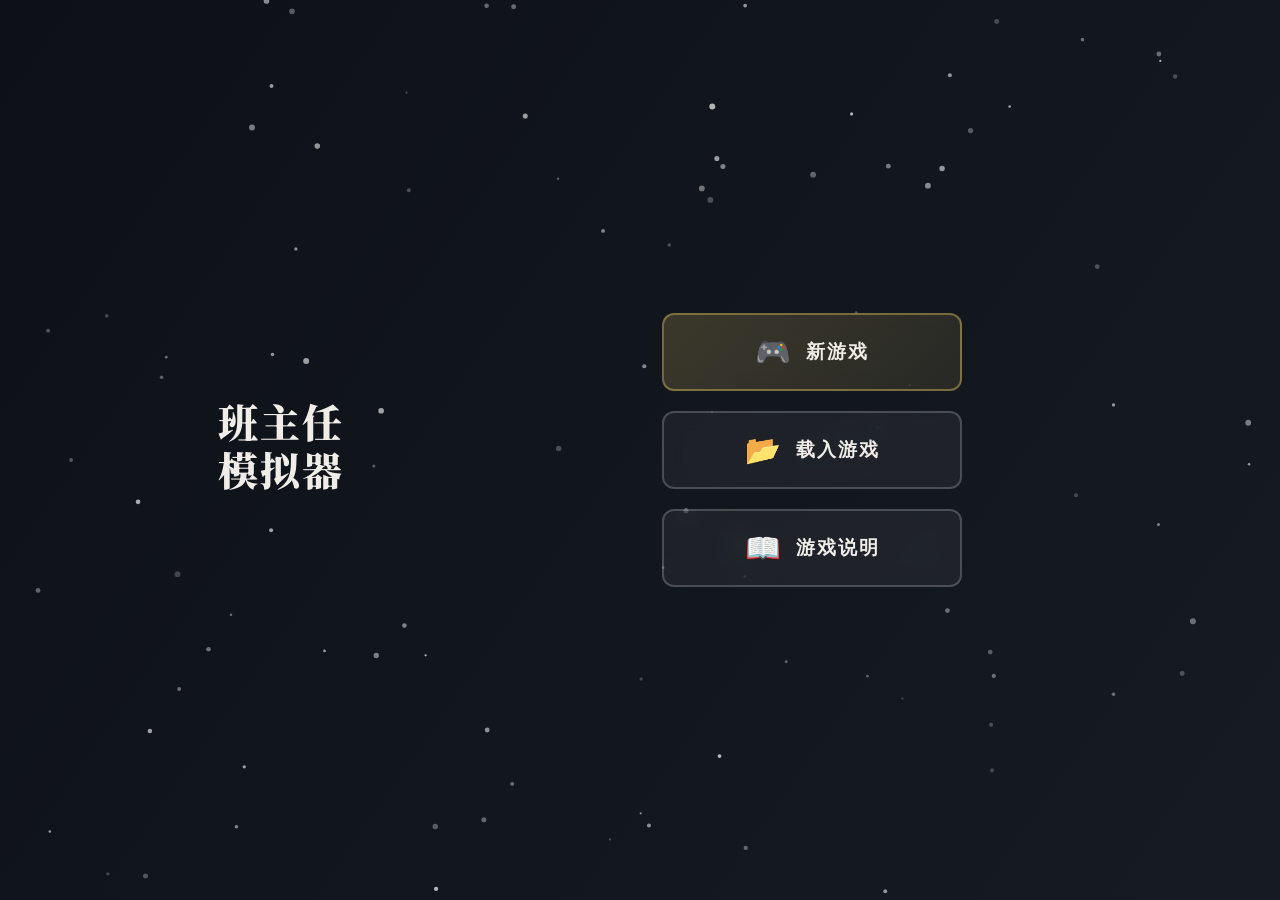
==== commit cb885d06: "update src file from pakeplus" ====
--- a/scripts/www/index.html
+++ b/scripts/www/index.html
@@ -19,17 +19,43 @@
             <h1 class="menu-title">班主任<br>模拟器</h1>
         </div>
 
-        <!-- 右侧：设置表单 -->
+        <!-- 右侧：菜单按钮 -->
         <div class="menu-right">
-            <div class="form-heading">开始新游戏</div>
+            <div class="menu-buttons">
+                <button class="menu-btn menu-btn-primary" id="newGameBtn">
+                    <span class="menu-btn-icon">🎮</span>
+                    <span class="menu-btn-text">新游戏</span>
+                </button>
+                <button class="menu-btn menu-btn-secondary" id="loadGameBtn">
+                    <span class="menu-btn-icon">📂</span>
+                    <span class="menu-btn-text">载入游戏</span>
+                </button>
+                <button class="menu-btn menu-btn-secondary" id="gameGuideBtn">
+                    <span class="menu-btn-icon">📖</span>
+                    <span class="menu-btn-text">游戏说明</span>
+                </button>
+            </div>
+        </div>
+
+        <div class="menu-footer">班主任模拟器 v1.0 &nbsp;·&nbsp; 按 Space 推进周数</div>
+    </div>
+
+    <!-- 新游戏设置界面 -->
+    <div id="newGameSetupScreen">
+        <canvas id="newGameBg"></canvas>
+        <div class="new-game-container">
+            <div class="new-game-header">
+                <h2 class="new-game-title">创建新游戏</h2>
+                <button class="back-btn" id="backToMenuBtn">← 返回</button>
+            </div>
             <form class="menu-form" id="gameSetupForm">
                 <div class="form-group">
                     <label for="difficulty">游戏难度</label>
-                    <select id="difficulty" required>
-                        <option value="Easy">简单 — 学生起点高，成长快</option>
-                        <option value="Normal" selected>普通 — 标准体验</option>
-                        <option value="Hard">困难 — 学生起点低，压力极大</option>
-                    </select>
+<select id="difficulty" required>
+                <option value="Easy" selected>简单</option>
+                <option value="Normal">普通</option>
+                <option value="Hard">困难</option>
+            </select>
                 </div>
                 <div class="form-group">
                     <label for="classType">班型</label>
@@ -48,20 +74,27 @@
                         <option value="54">54人</option>
                     </select>
                 </div>
+                <div class="form-group">
+                    <label for="namePreset">姓名预设</label>
+                    <select id="namePreset" required>
+                        <option value="random">🎲 纯随机生成</option>
+                        <option value="default" selected>📚 默认姓名库</option>
+                        <!-- 自定义预设会动态添加到这里 -->
+                    </select>
+                </div>
+                <div class="form-group">
+                    <label>导入自定义预设</label>
+                    <div style="display: flex; gap: 10px;">
+                        <input type="file" id="importPresetInput" accept=".json" style="display: none;">
+                        <button class="btn" id="importPresetBtn" style="flex: 1;">📂 导入预设文件</button>
+                    </div>
+                    <div id="presetInfo" style="margin-top: 8px; font-size: 12px; color: rgba(255,255,255,0.6);">
+                        <!-- 预设信息会显示在这里 -->
+                    </div>
+                </div>
                 <button type="submit" class="start-btn">开 始 游 戏</button>
             </form>
-
-            <!-- 导入存档 -->
-            <div style="margin-top: 30px; padding-top: 20px; border-top: 1px solid rgba(255,255,255,0.1);">
-                <div class="form-heading" style="margin-bottom: 15px;">导入存档</div>
-                <div style="display: flex; gap: 10px;">
-                    <input type="file" id="loadGameInputMenu" accept=".json" style="display: none;">
-                    <button class="btn" id="loadGameBtnMenu" style="flex: 1; padding: 12px;" data-tooltip="选择之前保存的存档文件（.json）恢复游戏进度">📂 选择存档文件</button>
-                </div>
-            </div>
-        </div>
-
-        <div class="menu-footer">班主任模拟器 v1.0 &nbsp;·&nbsp; 按 Space 推进周数</div>
+        </div>
     </div>
 
     <!-- 角色选择界面 -->
@@ -76,7 +109,7 @@
                     <div class="character-subject">物理老师</div>
                     <div class="character-trait">
                         <div class="trait-title">半步年级长</div>
-                        <div class="trait-desc">工资增加到每月1700，学生死亡不会扣除工资</div>
+                        <div class="trait-desc">学生死亡不会扣除工资</div>
                     </div>
                 </div>
                 <div class="character-card" data-character="wang">
@@ -129,6 +162,18 @@
             <div class="status-item">
                 <span>血量</span>
                 <div class="status-value" id="healthDisplay">10</div>
+            </div>
+            <!-- 物品栏 -->
+            <div class="inventory-bar" id="inventoryBar">
+                <div class="inventory-slot" data-slot="0"></div>
+                <div class="inventory-slot" data-slot="1"></div>
+                <div class="inventory-slot" data-slot="2"></div>
+                <div class="inventory-slot" data-slot="3"></div>
+                <div class="inventory-slot" data-slot="4"></div>
+                <div class="inventory-slot" data-slot="5"></div>
+                <div class="inventory-slot" data-slot="6"></div>
+                <div class="inventory-slot" data-slot="7"></div>
+                <div class="inventory-slot" data-slot="8"></div>
             </div>
         </div>
 
@@ -179,37 +224,43 @@
                     </div>
                 </div>
 
-                <div class="control-section">
-                    <h3>班级管理</h3>
-                    <div class="btn-group">
-                        <div class="activity-selector">
-                            <button class="btn" id="organizeActivityBtn" data-tooltip="选择活动类型后点击组织">组织活动</button>
-                            <select id="activityTypeSelect" data-tooltip="选择要组织的活动类型">
-                                <option value="SPORTS">🏃‍♂️ 运动会</option>
-                                <option value="MOVIE">🎬 看电影</option>
-                                <option value="FIELD_TRIP">🌸 春游踏青</option>
-                                <option value="TALENT_SHOW">🎤 才艺展示</option>
-                                <option value="GROUP_STUDY">📚 集体自习</option>
-                                <option value="PICNIC">🧺 野餐聚会</option>
-                                <option value="GAME_NIGHT">🎮 游戏之夜</option>
-                                <option value="VOLUNTEER">🤝 志愿服务</option>
-                            </select>
-                        </div>
-                        <div class="meeting-selector">
-                            <button class="btn" id="holdMeetingBtn" data-tooltip="选择班会类型后点击召开">召开班会</button>
-                            <select id="meetingTypeSelect" data-tooltip="选择要召开的班会类型">
-                                <option value="CHICKEN_SOUP">🍲 鸡汤班会</option>
-                                <option value="THREAT">😠 恐吓班会</option>
-                                <option value="AWARD">🏆 表彰班会</option>
-                                <option value="FREE">🎲 自由班会</option>
-                                <option value="COMPLAINT">💬 吐槽大会</option>
-                                <option value="SURPRISE">🎁 惊喜班会</option>
-                            </select>
-                        </div>
-                        <button class="btn" id="instigateBtn" disabled data-tooltip="消耗40精力，50%概率破坏两个学生的关系（变为仇恨），50%概率失败（被学生殴打，扣血量）">挑拨离间</button>
-                        <button class="btn" id="buyMedicineBtn" data-tooltip="消耗500元，恢复5点血量">购买药品</button>
-                    </div>
-                </div>
+<div class="control-section">
+  <h3>个人操作</h3>
+  <div class="btn-group">
+    <button class="btn" id="canteenBtn" data-tooltip="前往食堂购买物品">食堂</button>
+  </div>
+</div>
+
+<div class="control-section">
+  <h3>班级管理</h3>
+  <div class="btn-group">
+    <div class="activity-selector">
+      <button class="btn" id="organizeActivityBtn" data-tooltip="选择活动类型后点击组织">组织活动</button>
+      <select id="activityTypeSelect" data-tooltip="选择要组织的活动类型">
+        <option value="SPORTS">🏃‍♂️ 运动会</option>
+        <option value="MOVIE">🎬 看电影</option>
+        <option value="FIELD_TRIP">🌸 春游踏青</option>
+        <option value="TALENT_SHOW">🎤 才艺展示</option>
+        <option value="GROUP_STUDY">📚 集体自习</option>
+        <option value="PICNIC">🧺 野餐聚会</option>
+        <option value="GAME_NIGHT">🎮 游戏之夜</option>
+        <option value="VOLUNTEER">🤝 志愿服务</option>
+      </select>
+    </div>
+    <div class="meeting-selector">
+      <button class="btn" id="holdMeetingBtn" data-tooltip="选择班会类型后点击召开">召开班会</button>
+      <select id="meetingTypeSelect" data-tooltip="选择要召开的班会类型">
+        <option value="CHICKEN_SOUP">🍲 鸡汤班会</option>
+        <option value="THREAT">😠 恐吓班会</option>
+        <option value="AWARD">🏆 表彰班会</option>
+        <option value="FREE">🎲 自由班会</option>
+        <option value="COMPLAINT">💬 吐槽大会</option>
+        <option value="SURPRISE">🎁 惊喜班会</option>
+      </select>
+    </div>
+    <button class="btn" id="instigateBtn" disabled data-tooltip="消耗40精力，50%概率破坏两个学生的关系（变为仇恨），50%概率失败（被学生殴打，扣血量）">挑拨离间</button>
+  </div>
+</div>
 
                 <div class="control-section">
                     <h3>请假管理</h3>
@@ -227,6 +278,13 @@
                     <h3>存档管理</h3>
                     <div class="btn-group">
                         <button class="btn btn-success" id="saveGameBtn" data-tooltip="保存当前游戏进度到本地">保存存档</button>
+                    </div>
+                </div>
+
+                <div class="control-section">
+                    <h3>返回主菜单</h3>
+                    <div class="btn-group">
+                        <button class="btn btn-danger" id="exitGameBtn" data-tooltip="返回主菜单，未保存的进度将丢失">返回主菜单</button>
                     </div>
                 </div>
 
@@ -465,6 +523,19 @@
         </div>
     </div>
 
+    <!-- 通用确认弹窗 -->
+    <div id="genericConfirmModal">
+        <div class="modal-content notification">
+            <div id="genericConfirmIcon">⚠</div>
+            <h3 id="genericConfirmTitle">确认</h3>
+            <p id="genericConfirmMessage"></p>
+            <div class="modal-buttons">
+                <button class="btn" id="genericCancelBtn">取消</button>
+                <button class="btn btn-danger" id="genericConfirmBtn">确认</button>
+            </div>
+        </div>
+    </div>
+
     <!-- 考试/竞赛结果弹窗 -->
     <div id="examResultModal">
         <div class="modal-content notification">
@@ -477,7 +548,189 @@
         </div>
     </div>
 
+    <!-- 物品选项小弹窗 -->
+    <div class="item-option-popup" id="itemOptionPopup">
+        <div class="popup-content">
+            <div class="popup-header">
+                <span class="popup-item-icon" id="popupItemIcon">🧪</span>
+                <span class="popup-item-name" id="popupItemName">精力药水</span>
+                <button class="popup-close-btn" id="closePopupBtn">×</button>
+            </div>
+            <div class="popup-description" id="popupItemDescription">恢复30点精力</div>
+            <div class="popup-effect" id="popupItemEffect">效果：恢复30点精力</div>
+            <div class="popup-actions">
+                <button class="popup-btn" id="useItemBtn">使用</button>
+                <button class="popup-btn popup-btn-danger" id="discardAllBtn">全部丢弃</button>
+            </div>
+        </div>
+    </div>
+
+    <!-- 载入存档弹窗 -->
+    <div id="loadGameModal" class="modal">
+        <div class="modal-content">
+            <button class="modal-close" id="closeLoadModalBtn">✕</button>
+            <div class="modal-title">载入游戏</div>
+            
+            <!-- 选项卡 -->
+            <div class="modal-tabs">
+                <button class="modal-tab active" data-tab="file">导入存档文件</button>
+                <button class="modal-tab" data-tab="browser">浏览器存档</button>
+            </div>
+            
+            <!-- 导入存档文件面板 -->
+            <div class="modal-panel active" id="filePanel">
+                <div class="file-upload-area">
+                    <input type="file" id="loadGameInput" accept=".json" style="display: none;">
+                    <button class="btn" id="loadGameFileBtn">📂 选择存档文件</button>
+                    <p class="upload-hint">选择之前保存的存档文件（.json）恢复游戏进度</p>
+                </div>
+            </div>
+            
+            <!-- 浏览器存档面板 -->
+            <div class="modal-panel" id="browserPanel">
+                <div class="save-slots">
+                    <div class="save-slot" data-slot="1">
+                        <div class="slot-empty">空存档</div>
+                    </div>
+                    <div class="save-slot" data-slot="2">
+                        <div class="slot-empty">空存档</div>
+                    </div>
+                    <div class="save-slot" data-slot="3">
+                        <div class="slot-empty">空存档</div>
+                    </div>
+                    <div class="save-slot" data-slot="4">
+                        <div class="slot-empty">空存档</div>
+                    </div>
+                    <div class="save-slot" data-slot="5">
+                        <div class="slot-empty">空存档</div>
+                    </div>
+                </div>
+            </div>
+        </div>
+    </div>
+
+    <!-- 保存游戏弹窗 -->
+    <div id="saveGameModal" class="modal">
+        <div class="modal-content">
+            <button class="modal-close" id="closeSaveModalBtn">✕</button>
+            <div class="modal-title">保存游戏</div>
+            
+            <!-- 选项卡 -->
+            <div class="modal-tabs">
+                <button class="modal-tab active" data-tab="file">导出为文件</button>
+                <button class="modal-tab" data-tab="browser">保存到浏览器</button>
+            </div>
+            
+            <!-- 导出为文件面板 -->
+            <div class="modal-panel active" id="saveFilePanel">
+                <div class="file-export-area">
+                    <button class="btn btn-success" id="exportGameBtn">💾 导出存档文件</button>
+                    <p class="export-hint">将当前游戏进度导出为JSON文件</p>
+                </div>
+            </div>
+            
+            <!-- 保存到浏览器面板 -->
+            <div class="modal-panel" id="saveBrowserPanel">
+                <div class="save-slots">
+                    <div class="save-slot" data-slot="1">
+                        <div class="slot-empty">空存档</div>
+                    </div>
+                    <div class="save-slot" data-slot="2">
+                        <div class="slot-empty">空存档</div>
+                    </div>
+                    <div class="save-slot" data-slot="3">
+                        <div class="slot-empty">空存档</div>
+                    </div>
+                    <div class="save-slot" data-slot="4">
+                        <div class="slot-empty">空存档</div>
+                    </div>
+                    <div class="save-slot" data-slot="5">
+                        <div class="slot-empty">空存档</div>
+                    </div>
+                </div>
+            </div>
+        </div>
+    </div>
+
+    <!-- 覆盖确认弹窗 -->
+    <div id="overwriteConfirmModal" class="modal">
+        <div class="modal-content modal-small">
+            <div class="modal-title">确认覆盖</div>
+            <div class="modal-body">
+                <p>该存档槽位已有内容，确定要覆盖吗？</p>
+                <div class="modal-actions">
+                    <button class="btn btn-danger" id="confirmOverwriteBtn">确定覆盖</button>
+                    <button class="btn" id="cancelOverwriteBtn">取消</button>
+                </div>
+            </div>
+        </div>
+    </div>
+
+    <!-- 删除确认弹窗 -->
+    <div id="deleteConfirmModal" class="modal">
+        <div class="modal-content modal-small">
+            <div class="modal-title">确认删除</div>
+            <div class="modal-body">
+                <p>确定要删除该存档吗？此操作不可恢复。</p>
+                <div class="modal-actions">
+                    <button class="btn btn-danger" id="confirmDeleteBtn">确定删除</button>
+                    <button class="btn" id="cancelDeleteBtn">取消</button>
+                </div>
+            </div>
+        </div>
+    </div>
+
+    <!-- 食堂弹窗 -->
+    <div id="canteenModal" class="modal">
+        <div class="modal-content canteen-modal">
+            <button class="modal-close" id="closeCanteenModalBtn">✕</button>
+            <div class="modal-title">食堂</div>
+            
+            <!-- 左侧楼层切换栏 -->
+            <div class="canteen-sidebar">
+                <div class="canteen-floor-tabs">
+                    <button class="canteen-floor-tab active" data-floor="1">一楼</button>
+                    <button class="canteen-floor-tab" data-floor="2">二楼</button>
+                    <button class="canteen-floor-tab" data-floor="3">三楼</button>
+                </div>
+                
+                <!-- 工资显示 -->
+                <div class="canteen-salary" id="canteenSalary">当前工资：0元</div>
+            </div>
+            
+            <!-- 右侧物品展示区 -->
+            <div class="canteen-content">
+                <div class="canteen-items" id="canteenItems">
+                    <!-- 物品列表会动态生成 -->
+                </div>
+            </div>
+        </div>
+    </div>
+
+    <!-- Toast通知容器 -->
+    <div id="toastContainer" class="toast-container">
+        <!-- Toast消息会动态生成 -->
+    </div>
+
+    <!-- 游戏说明文档弹窗 -->
+    <div id="gameGuideModal">
+        <button class="guide-close-btn" id="closeGameGuideBtn">✕</button>
+        <div class="guide-container">
+            <div class="guide-sidebar">
+                <div class="guide-sidebar-title">目录</div>
+                <div id="guideTree"></div>
+            </div>
+            <div class="guide-entry-list">
+                <div id="guideEntryList"></div>
+            </div>
+            <div class="guide-content">
+                <div id="guideEntryContent"></div>
+            </div>
+        </div>
+    </div>
+
     <script src="game.js"></script>
     <script src="sports_day.js"></script>
+    <script src="game_guide.js"></script>
 </body>
 </html>
--- a/scripts/www/style.css
+++ b/scripts/www/style.css
@@ -18,7 +18,7 @@
     width: 100%;
     height: 100%;
     display: flex;
-    flex-direction: column;
+    flex-direction: row;
     justify-content: center;
     align-items: center;
     z-index: 100;
@@ -51,7 +51,7 @@
     padding: 40px 20px;
     position: relative;
     z-index: 1;
-    width: 100%;
+    width: 50%;
     max-width: 600px;
 }
 
@@ -89,7 +89,7 @@
     padding: 20px;
     position: relative;
     z-index: 1;
-    width: 100%;
+    width: 50%;
     max-width: 500px;
 }
 
@@ -191,6 +191,346 @@
     padding-bottom: 10px;
 }
 
+/* 主菜单按钮容器 */
+.menu-buttons {
+    display: flex;
+    flex-direction: column;
+    gap: 20px;
+    width: 100%;
+    max-width: 300px;
+}
+
+/* 主菜单按钮 */
+.menu-btn {
+    display: flex;
+    align-items: center;
+    justify-content: center;
+    gap: 15px;
+    padding: 20px 30px;
+    font-size: 1.2em;
+    font-weight: 600;
+    border: 2px solid rgba(255, 255, 255, 0.2);
+    border-radius: 12px;
+    background: rgba(255, 255, 255, 0.05);
+    color: #f0ede8;
+    cursor: pointer;
+    transition: all 0.3s ease;
+    backdrop-filter: blur(10px);
+}
+
+.menu-btn:hover {
+    background: rgba(255, 255, 255, 0.1);
+    border-color: rgba(255, 255, 255, 0.4);
+    transform: translateY(-2px);
+    box-shadow: 0 8px 20px rgba(0, 0, 0, 0.3);
+}
+
+.menu-btn-primary {
+    background: linear-gradient(135deg, rgba(232, 199, 106, 0.2), rgba(232, 199, 106, 0.1));
+    border-color: rgba(232, 199, 106, 0.4);
+}
+
+.menu-btn-primary:hover {
+    background: linear-gradient(135deg, rgba(232, 199, 106, 0.3), rgba(232, 199, 106, 0.2));
+    border-color: rgba(232, 199, 106, 0.6);
+}
+
+.menu-btn-icon {
+    font-size: 1.5em;
+}
+
+.menu-btn-text {
+    letter-spacing: 2px;
+}
+
+/* 新游戏设置界面 */
+#newGameSetupScreen {
+    position: absolute;
+    top: 0;
+    left: 0;
+    width: 100%;
+    height: 100%;
+    display: none;
+    flex-direction: column;
+    justify-content: center;
+    align-items: center;
+    z-index: 100;
+    background: #0d1117;
+}
+
+#newGameBg {
+    position: absolute;
+    inset: 0;
+    z-index: 0;
+}
+
+.new-game-container {
+    position: relative;
+    z-index: 1;
+    width: 90%;
+    max-width: 600px;
+    background: rgba(13, 17, 23, 0.95);
+    border: 1px solid rgba(255, 255, 255, 0.1);
+    border-radius: 16px;
+    padding: 40px;
+    backdrop-filter: blur(20px);
+}
+
+.new-game-header {
+    display: flex;
+    justify-content: space-between;
+    align-items: center;
+    margin-bottom: 30px;
+}
+
+.new-game-title {
+    font-family: 'Noto Serif SC', serif;
+    font-size: 1.8em;
+    font-weight: 700;
+    color: #f0ede8;
+    margin: 0;
+}
+
+.back-btn {
+    padding: 10px 20px;
+    font-size: 0.9em;
+    border: 1px solid rgba(255, 255, 255, 0.2);
+    border-radius: 8px;
+    background: rgba(255, 255, 255, 0.05);
+    color: #f0ede8;
+    cursor: pointer;
+    transition: all 0.3s ease;
+}
+
+.back-btn:hover {
+    background: rgba(255, 255, 255, 0.1);
+    border-color: rgba(255, 255, 255, 0.4);
+}
+
+/* 弹窗基础样式 */
+.modal {
+    position: fixed;
+    top: 0;
+    left: 0;
+    width: 100%;
+    height: 100%;
+    display: none;
+    justify-content: center;
+    align-items: center;
+    z-index: 1000;
+    background: rgba(0, 0, 0, 0.8);
+    backdrop-filter: blur(5px);
+}
+
+.modal-content {
+    position: relative;
+    width: 90%;
+    max-width: 700px;
+    max-height: 80vh;
+    background: rgba(13, 17, 23, 0.98);
+    border: 1px solid rgba(255, 255, 255, 0.1);
+    border-radius: 16px;
+    padding: 30px;
+    overflow-y: auto;
+    backdrop-filter: blur(20px);
+}
+
+.modal-small {
+    max-width: 400px;
+}
+
+.modal-close {
+    position: absolute;
+    top: 15px;
+    right: 15px;
+    width: 32px;
+    height: 32px;
+    display: flex;
+    align-items: center;
+    justify-content: center;
+    font-size: 1.2em;
+    border: none;
+    border-radius: 50%;
+    background: rgba(255, 255, 255, 0.1);
+    color: #f0ede8;
+    cursor: pointer;
+    transition: all 0.3s ease;
+}
+
+.modal-close:hover {
+    background: rgba(255, 255, 255, 0.2);
+}
+
+.modal-title {
+    font-family: 'Noto Serif SC', serif;
+    font-size: 1.5em;
+    font-weight: 700;
+    color: #f0ede8;
+    margin-bottom: 20px;
+    text-align: center;
+}
+
+/* 选项卡 */
+.modal-tabs {
+    display: flex;
+    gap: 10px;
+    margin-bottom: 20px;
+    border-bottom: 1px solid rgba(255, 255, 255, 0.1);
+    padding-bottom: 10px;
+}
+
+.modal-tab {
+    flex: 1;
+    padding: 12px 20px;
+    font-size: 1em;
+    font-weight: 500;
+    border: none;
+    border-radius: 8px;
+    background: transparent;
+    color: rgba(255, 255, 255, 0.6);
+    cursor: pointer;
+    transition: all 0.3s ease;
+}
+
+.modal-tab:hover {
+    background: rgba(255, 255, 255, 0.05);
+    color: #f0ede8;
+}
+
+.modal-tab.active {
+    background: rgba(232, 199, 106, 0.2);
+    color: #e8c76a;
+}
+
+/* 面板 */
+.modal-panel {
+    display: none;
+}
+
+.modal-panel.active {
+    display: block;
+}
+
+/* 文件上传区域 */
+.file-upload-area,
+.file-export-area {
+    display: flex;
+    flex-direction: column;
+    align-items: center;
+    gap: 15px;
+    padding: 40px 20px;
+    border: 2px dashed rgba(255, 255, 255, 0.2);
+    border-radius: 12px;
+    background: rgba(255, 255, 255, 0.02);
+}
+
+.upload-hint,
+.export-hint {
+    font-size: 0.9em;
+    color: rgba(255, 255, 255, 0.5);
+    text-align: center;
+}
+
+/* 存档槽位 */
+.save-slots {
+    display: grid;
+    grid-template-columns: repeat(auto-fit, minmax(200px, 1fr));
+    gap: 15px;
+}
+
+.save-slot {
+    position: relative;
+    padding: 20px;
+    border: 2px solid rgba(255, 255, 255, 0.1);
+    border-radius: 12px;
+    background: rgba(255, 255, 255, 0.02);
+    cursor: pointer;
+    transition: all 0.3s ease;
+    min-height: 150px;
+}
+
+.save-slot:hover {
+    border-color: rgba(232, 199, 106, 0.4);
+    background: rgba(255, 255, 255, 0.05);
+    transform: translateY(-2px);
+}
+
+.save-slot.has-save {
+    border-color: rgba(232, 199, 106, 0.3);
+}
+
+.slot-empty {
+    display: flex;
+    align-items: center;
+    justify-content: center;
+    height: 100%;
+    font-size: 1.1em;
+    color: rgba(255, 255, 255, 0.3);
+}
+
+.slot-info {
+    display: flex;
+    flex-direction: column;
+    gap: 8px;
+}
+
+.slot-header {
+    display: flex;
+    justify-content: space-between;
+    align-items: center;
+    margin-bottom: 10px;
+}
+
+.slot-number {
+    font-size: 1.2em;
+    font-weight: 700;
+    color: #e8c76a;
+}
+
+.slot-delete {
+    padding: 5px 10px;
+    font-size: 0.8em;
+    border: 1px solid rgba(255, 100, 100, 0.3);
+    border-radius: 6px;
+    background: rgba(255, 100, 100, 0.1);
+    color: #ff6b6b;
+    cursor: pointer;
+    transition: all 0.3s ease;
+}
+
+.slot-delete:hover {
+    background: rgba(255, 100, 100, 0.2);
+    border-color: rgba(255, 100, 100, 0.5);
+}
+
+.slot-detail {
+    font-size: 0.85em;
+    color: rgba(255, 255, 255, 0.7);
+    display: flex;
+    justify-content: space-between;
+}
+
+.slot-detail-label {
+    color: rgba(255, 255, 255, 0.5);
+}
+
+.slot-detail-value {
+    font-weight: 500;
+}
+
+/* 弹窗操作按钮 */
+.modal-actions {
+    display: flex;
+    gap: 15px;
+    justify-content: center;
+    margin-top: 20px;
+}
+
+.modal-body {
+    text-align: center;
+    color: rgba(255, 255, 255, 0.8);
+}
+
 /* 导入存档区域 */
 .menu-right > div[style*="border-top"] {
     margin-top: 24px !important;
@@ -474,6 +814,349 @@
     0%   { transform: scale(1); }
     40%  { transform: scale(1.4); }
     100% { transform: scale(1); }
+}
+
+/* 物品栏（在statusBar内部右侧） */
+.inventory-bar {
+    display: flex;
+    gap: 6px;
+    margin-left: auto;  /* 推到右侧 */
+    padding-left: 20px;
+    border-left: 1px solid rgba(255,255,255,255,0.06);
+}
+
+.inventory-slot {
+    width: 40px;
+    height: 40px;
+    background: rgba(255,255,255,0.05);
+    border: 1px solid rgba(255,255,255,0.1);
+    border-radius: 4px;
+    display: flex;
+    align-items: center;
+    justify-content: center;
+    font-size: 20px;
+    cursor: pointer;
+    transition: all 0.2s;
+    position: relative;  /* 用于定位数量显示 */
+}
+
+.inventory-slot:hover {
+    background: rgba(255,255,255,0.1);
+    border-color: rgba(232,199,106,0.5);
+}
+
+.inventory-slot.has-item {
+    background: rgba(232,199,106,0.1);
+    border-color: rgba(232,199,106,0.3);
+}
+
+.inventory-slot .item-icon {
+    font-size: 22px;
+    display: flex;
+    align-items: center;
+    justify-content: center;
+}
+
+img.item-icon {
+    width: 36px;
+    height: 36px;
+    object-fit: contain;
+    image-rendering: pixelated !important;
+    image-rendering: crisp-edges !important;
+}
+
+.inventory-slot .item-count {
+    position: absolute;
+    bottom: 2px;
+    right: 2px;
+    font-size: 10px;
+    font-weight: bold;
+    color: rgba(255,255,255,0.8);
+    background: rgba(0,0,0,0.5);
+    padding: 1px 3px;
+    border-radius: 2px;
+    min-width: 16px;
+    text-align: center;
+}
+
+/* 物品tooltip */
+.inventory-slot[data-tooltip] {
+    position: relative;
+}
+
+.inventory-slot[data-tooltip]::after {
+    content: attr(data-tooltip);
+    position: absolute;
+    bottom: 100%;
+    left: 50%;
+    transform: translateX(-50%);
+    background: rgba(15, 23, 35, 0.95);
+    border: 1px solid rgba(232,199,106,0.3);
+    border-radius: 4px;
+    padding: 8px 12px;
+    white-space: nowrap;
+    font-size: 12px;
+    color: #f0ede8;
+    pointer-events: none;
+    opacity: 0;
+    visibility: hidden;
+    transition: opacity 0.2s, visibility 0.2s;
+    z-index: 1001;
+    margin-bottom: 8px;
+    box-shadow: 0 2px 8px rgba(0, 0, 0, 0.5);
+}
+
+.inventory-slot[data-tooltip]:hover::after {
+    opacity: 1;
+    visibility: visible;
+}
+
+/* 物品选项小弹窗 */
+.item-option-popup {
+    position: fixed;
+    z-index: 1000;
+    display: none;
+}
+
+.item-option-popup.show {
+    display: block;
+}
+
+.popup-content {
+    background: rgba(15, 23, 35, 0.98);
+    border: 1px solid rgba(232,199,106,0.3);
+    border-radius: 8px;
+    padding: 12px;
+    min-width: 180px;
+    box-shadow: 0 4px 12px rgba(0, 0, 0, 0.5);
+    animation: popupFadeIn 0.15s ease;
+}
+
+@keyframes popupFadeIn {
+    from {
+        opacity: 0;
+        transform: translateY(-5px);
+    }
+    to {
+        opacity: 1;
+        transform: translateY(0);
+    }
+}
+
+.popup-header {
+    display: flex;
+    align-items: center;
+    gap: 8px;
+    margin-bottom: 12px;
+    padding-bottom: 12px;
+    border-bottom: 1px solid rgba(255,255,255,0.1);
+    position: relative;
+}
+
+.popup-close-btn {
+    position: absolute;
+    right: 0;
+    top: 0;
+    width: 24px;
+    height: 24px;
+    border: none;
+    background: transparent;
+    color: rgba(255,255,255,0.6);
+    font-size: 20px;
+    cursor: pointer;
+    display: flex;
+    align-items: center;
+    justify-content: center;
+    border-radius: 4px;
+    transition: all 0.2s;
+}
+
+.popup-close-btn:hover {
+    background: rgba(255,255,255,0.1);
+    color: rgba(255,255,255,0.9);
+}
+
+.popup-description {
+    font-size: 12px;
+    color: rgba(255,255,255,0.7);
+    margin-bottom: 8px;
+    line-height: 1.4;
+}
+
+.popup-effect {
+    font-size: 12px;
+    color: rgba(232,199,106,0.9);
+    margin-bottom: 12px;
+    line-height: 1.4;
+    padding: 6px 8px;
+    background: rgba(232,199,106,0.1);
+    border-radius: 4px;
+    border-left: 3px solid rgba(232,199,106,0.5);
+}
+
+.popup-item-icon {
+    font-size: 24px;
+    display: flex;
+    align-items: center;
+    justify-content: center;
+    width: 24px;
+    height: 24px;
+}
+
+.popup-item-icon img {
+    width: 24px;
+    height: 24px;
+    object-fit: contain;
+    image-rendering: pixelated !important;
+    image-rendering: crisp-edges !important;
+}
+
+.popup-item-icon-img {
+    width: 24px;
+    height: 24px;
+    object-fit: contain;
+    image-rendering: pixelated !important;
+    image-rendering: crisp-edges !important;
+}
+
+.popup-item-name {
+    font-size: 14px;
+    font-weight: 600;
+    color: #f0ede8;
+}
+
+.popup-actions {
+    display: flex;
+    gap: 8px;
+}
+
+.popup-btn {
+    flex: 1;
+    padding: 6px 12px;
+    font-size: 12px;
+    border: 1px solid rgba(255,255,255,0.2);
+    border-radius: 4px;
+    background: rgba(255,255,255,0.05);
+    color: #f0ede8;
+    cursor: pointer;
+    transition: all 0.2s;
+}
+
+.popup-btn:hover {
+    background: rgba(255,255,255,0.1);
+    border-color: rgba(232,199,106,0.5);
+}
+
+.popup-btn-danger {
+    border-color: rgba(239, 68, 68, 0.3);
+}
+
+.popup-btn-danger:hover {
+    background: rgba(239, 68, 68, 0.1);
+    border-color: rgba(239, 68, 68, 0.5);
+}
+
+/* 移动端适配 */
+body.mobile-device .inventory-slot {
+    width: 30px;
+    height: 30px;
+    font-size: 16px;
+}
+
+body.mobile-device .inventory-slot .item-icon {
+    font-size: 18px;
+}
+
+body.mobile-device .inventory-slot .item-count {
+    font-size: 9px;
+    padding: 1px 2px;
+    min-width: 14px;
+}
+
+body.mobile-device .popup-content {
+    min-width: 150px;
+    padding: 10px;
+}
+
+body.mobile-device .popup-item-icon {
+    font-size: 20px;
+}
+
+body.mobile-device .popup-item-name {
+    font-size: 12px;
+}
+
+/* 物品详情弹窗 */
+.item-detail {
+    display: flex;
+    align-items: center;
+    gap: 24px;
+    margin: 24px 0;
+}
+
+.item-detail-icon {
+    font-size: 56px;
+    width: 80px;
+    height: 80px;
+    display: flex;
+    align-items: center;
+    justify-content: center;
+    background: rgba(232,199,106,0.1);
+    border-radius: 8px;
+    border: 1px solid rgba(232,199,106,0.3);
+}
+
+.item-detail-info {
+    flex: 1;
+}
+
+.item-detail-name {
+    font-size: 1.4em;
+    font-weight: 700;
+    color: #f0ede8;
+    margin-bottom: 10px;
+}
+
+.item-detail-description {
+    font-size: 1.0em;
+    color: rgba(255,255,255,0.6);
+    line-height: 1.5;
+}
+
+/* 移动端适配 */
+body.mobile-device .inventory-bar {
+    gap: 4px;
+    padding-left: 12px;
+}
+
+body.mobile-device .inventory-slot {
+    width: 30px;
+    height: 30px;
+    font-size: 16px;
+}
+
+body.mobile-device .inventory-slot .item-icon {
+    font-size: 18px;
+}
+
+body.mobile-device .item-detail {
+    gap: 16px;
+    margin: 12px 0;
+}
+
+body.mobile-device .item-detail-icon {
+    font-size: 40px;
+    width: 60px;
+    height: 60px;
+}
+
+body.mobile-device .item-detail-name {
+    font-size: 1.2em;
+    margin-bottom: 10px;
+}
+
+body.mobile-device .item-detail-description {
+    font-size: 0.9em;
 }
 
 @keyframes valueIncrease {
@@ -2087,7 +2770,7 @@
 
 .end-section-title {
     font-family: 'Noto Sans SC', sans-serif;
-    font-size: 0.78em;
+    font-size: 1.2em;
     letter-spacing: 2px;
     color: rgba(255,255,255,0.4);
     margin-bottom: 16px;
@@ -2454,7 +3137,8 @@
 #notificationModal,
 #examResultModal,
 #studentDeathModal,
-#expelConfirmModal {
+#expelConfirmModal,
+#genericConfirmModal {
     position: fixed;
     inset: 0;
     background: rgba(0,0,0,0.72);
@@ -3342,10 +4026,12 @@
 
 /* 主菜单 */
 body.mobile-device #menuScreen {
+    flex-direction: column;
     padding: 8px;
 }
 
 body.mobile-device .menu-left {
+    width: 100%;
     padding: 15px 8px;
 }
 
@@ -3358,6 +4044,7 @@
 }
 
 body.mobile-device .menu-right {
+    width: 100%;
     padding: 8px;
     max-width: 350px;
 }
@@ -3508,3 +4195,516 @@
     animation-duration: 0.25s;
 }
 
+/* 食堂弹窗样式 */
+.canteen-modal {
+    display: flex;
+    flex-direction: row;
+    width: 90vw;
+    height: 80vh;
+    max-width: 1200px;
+    max-height: 800px;
+}
+
+.canteen-sidebar {
+    width: 200px;
+    padding: 20px;
+    border-right: 1px solid rgba(255, 255, 255, 0.1);
+    display: flex;
+    flex-direction: column;
+    gap: 20px;
+}
+
+.canteen-floor-tabs {
+    display: flex;
+    flex-direction: column;
+    gap: 8px;
+}
+
+.canteen-floor-tab {
+    padding: 12px 16px;
+    background: rgba(255, 255, 255, 0.05);
+    border: 1px solid rgba(255, 255, 255, 0.1);
+    border-radius: 8px;
+    color: rgba(255, 255, 255, 0.6);
+    font-size: 1em;
+    cursor: pointer;
+    transition: all 0.3s ease;
+    text-align: left;
+}
+
+.canteen-floor-tab:hover {
+    background: rgba(255, 255, 255, 0.1);
+    color: #f0ede8;
+}
+
+.canteen-floor-tab.active {
+    background: rgba(232, 199, 106, 0.2);
+    border-color: rgba(232, 199, 106, 0.5);
+    color: #e8c76a;
+}
+
+.canteen-content {
+    flex: 1;
+    padding: 20px;
+    overflow-y: auto;
+}
+
+.canteen-salary {
+    padding: 12px 16px;
+    background: rgba(232, 199, 106, 0.1);
+    border: 1px solid rgba(232, 199, 106, 0.3);
+    border-radius: 6px;
+    font-size: 0.9em;
+    color: #e8c76a;
+    text-align: center;
+}
+
+.canteen-items {
+    display: grid;
+    grid-template-columns: repeat(auto-fill, minmax(200px, 1fr));
+    gap: 16px;
+    padding: 16px;
+    height: 100%;
+    overflow-y: auto;
+}
+
+.canteen-item {
+    background: rgba(255, 255, 255, 0.05);
+    border: 1px solid rgba(255, 255, 255, 0.1);
+    border-radius: 8px;
+    padding: 16px;
+    display: flex;
+    flex-direction: column;
+    gap: 12px;
+    transition: all 0.2s;
+}
+
+.canteen-item:hover {
+    background: rgba(255, 255, 255, 0.1);
+    border-color: rgba(232, 199, 106, 0.5);
+}
+
+.canteen-item-icon {
+    width: 64px;
+    height: 64px;
+    margin: 0 auto;
+    display: flex;
+    align-items: center;
+    justify-content: center;
+    font-size: 32px;
+}
+
+.canteen-item-icon img {
+    width: 100%;
+    height: 100%;
+    object-fit: contain;
+    image-rendering: pixelated;
+    image-rendering: crisp-edges;
+}
+
+.canteen-item-info {
+    flex: 1;
+}
+
+.canteen-item-name {
+    font-size: 1em;
+    font-weight: 500;
+    color: #f0ede8;
+    margin-bottom: 4px;
+}
+
+.canteen-item-description {
+    font-size: 0.85em;
+    color: rgba(255, 255, 255, 0.6);
+    margin-bottom: 8px;
+    line-height: 1.4;
+}
+
+.canteen-item-effect {
+    font-size: 0.8em;
+    color: rgba(232, 199, 106, 0.8);
+    margin-bottom: 8px;
+}
+
+.canteen-item-price {
+    font-size: 1.1em;
+    font-weight: 600;
+    color: #e8c76a;
+    margin-bottom: 8px;
+}
+
+.canteen-item-buy-btn {
+    width: 100%;
+    padding: 8px 16px;
+    background: rgba(232, 199, 106, 0.2);
+    border: 1px solid rgba(232, 199, 106, 0.5);
+    border-radius: 4px;
+    color: #e8c76a;
+    font-size: 0.9em;
+    cursor: pointer;
+    transition: all 0.2s;
+}
+
+.canteen-item-buy-btn:hover {
+    background: rgba(232, 199, 106, 0.3);
+    border-color: #e8c76a;
+}
+
+.canteen-item-buy-btn:disabled {
+    opacity: 0.5;
+    cursor: not-allowed;
+}
+
+/* 移动端适配 */
+body.mobile-device .canteen-modal {
+    flex-direction: column;
+    width: 95vw;
+    height: 90vh;
+    max-width: 100%;
+    max-height: 90vh;
+}
+
+body.mobile-device .canteen-sidebar {
+    width: 100%;
+    border-right: none;
+    border-bottom: 1px solid rgba(255, 255, 255, 0.1);
+    flex-direction: row;
+    align-items: center;
+}
+
+body.mobile-device .canteen-floor-tabs {
+    flex-direction: row;
+    flex: 1;
+}
+
+body.mobile-device .canteen-salary {
+    display: none;
+}
+
+body.mobile-device .canteen-items {
+    grid-template-columns: 1fr;
+    gap: 12px;
+    padding: 12px;
+    height: 100%;
+    overflow-y: auto;
+}
+
+body.mobile-device .canteen-item {
+    padding: 12px;
+}
+
+body.mobile-device .canteen-item-icon {
+    width: 48px;
+    height: 48px;
+    font-size: 24px;
+}
+
+/* Toast通知系统 */
+.toast-container {
+    position: fixed;
+    top: 20px;
+    right: 20px;
+    z-index: 99999;
+    display: flex;
+    flex-direction: column;
+    gap: 10px;
+    pointer-events: none;
+}
+
+.toast {
+    pointer-events: auto;
+    min-width: 280px;
+    max-width: 400px;
+    padding: 16px 20px;
+    border-radius: 8px;
+    background: rgba(0, 0, 0, 0.95);
+    color: #f0ede8;
+    box-shadow: 0 4px 12px rgba(0, 0, 0, 0.3);
+    border: 1px solid rgba(255, 255, 255, 0.1);
+    display: flex;
+    align-items: center;
+    gap: 12px;
+    font-size: 0.9em;
+    line-height: 1.4;
+    animation: toastSlideIn 0.3s ease-out;
+    transition: all 0.3s ease;
+}
+
+@keyframes toastSlideIn {
+    from {
+        transform: translateX(100%);
+        opacity: 0;
+    }
+    to {
+        transform: translateX(0);
+        opacity: 1;
+    }
+}
+
+@keyframes toastSlideOut {
+    from {
+        transform: translateX(0);
+        opacity: 1;
+    }
+    to {
+        transform: translateX(100%);
+        opacity: 0;
+    }
+}
+
+.toast.fade-out {
+    animation: toastSlideOut 0.3s ease-out forwards;
+}
+
+.toast-icon {
+    font-size: 1.5em;
+    flex-shrink: 0;
+}
+
+.toast-content {
+    flex: 1;
+}
+
+.toast-title {
+    font-weight: 600;
+    margin-bottom: 4px;
+    color: #f0ede8;
+}
+
+.toast-message {
+    color: rgba(255, 255, 255, 0.8);
+}
+
+.toast.success {
+    border-color: rgba(46, 204, 113, 0.5);
+    background: rgba(46, 204, 113, 0.15);
+}
+
+.toast.success .toast-icon {
+    color: #2ecc71;
+}
+
+.toast.error {
+    border-color: rgba(231, 76, 60, 0.5);
+    background: rgba(231, 76, 60, 0.15);
+}
+
+.toast.error .toast-icon {
+    color: #e74c3c;
+}
+
+.toast.warning {
+    border-color: rgba(241, 196, 15, 0.5);
+    background: rgba(241, 196, 15, 0.15);
+}
+
+.toast.warning .toast-icon {
+    color: #f1c40f;
+}
+
+.toast.info {
+    border-color: rgba(52, 152, 219, 0.5);
+    background: rgba(52, 152, 219, 0.15);
+}
+
+.toast.info .toast-icon {
+    color: #3498db;
+}
+
+/* 移动端适配 */
+body.mobile-device .toast-container {
+    top: auto;
+    bottom: 20px;
+    right: 20px;
+    left: 20px;
+}
+
+body.mobile-device .toast {
+    min-width: auto;
+    max-width: none;
+}
+
+/* ===== 游戏说明文档 ===== */
+#gameGuideModal {
+    display: none;
+    position: fixed;
+    inset: 0;
+    z-index: 10000;
+    background: #0d1117;
+    overflow: hidden;
+}
+
+.guide-close-btn {
+    position: absolute;
+    top: 16px;
+    right: 20px;
+    z-index: 10;
+    width: 40px;
+    height: 40px;
+    display: flex;
+    align-items: center;
+    justify-content: center;
+    background: rgba(255, 255, 255, 0.08);
+    border: 1px solid rgba(255, 255, 255, 0.15);
+    border-radius: 8px;
+    color: #f0ede8;
+    font-size: 20px;
+    cursor: pointer;
+    transition: all 0.2s;
+}
+
+.guide-close-btn:hover {
+    background: rgba(255, 255, 255, 0.15);
+    border-color: rgba(255, 255, 255, 0.3);
+}
+
+.guide-container {
+    display: flex;
+    width: 100%;
+    height: 100%;
+}
+
+.guide-sidebar {
+    width: 200px;
+    min-width: 200px;
+    background: rgba(255, 255, 255, 0.03);
+    border-right: 1px solid rgba(255, 255, 255, 0.08);
+    display: flex;
+    flex-direction: column;
+    overflow: hidden;
+}
+
+.guide-sidebar-title {
+    padding: 20px 18px 14px;
+    font-family: 'Noto Serif SC', serif;
+    font-size: 16px;
+    font-weight: 700;
+    color: #e8c76a;
+    border-bottom: 1px solid rgba(255, 255, 255, 0.08);
+    letter-spacing: 2px;
+}
+
+#guideTree {
+    flex: 1;
+    overflow-y: auto;
+    padding: 8px 0;
+}
+
+#guideTree::-webkit-scrollbar { width: 4px; }
+#guideTree::-webkit-scrollbar-track { background: transparent; }
+#guideTree::-webkit-scrollbar-thumb { background: rgba(255, 255, 255, 0.15); border-radius: 2px; }
+
+.guide-tree-item {
+    display: flex;
+    align-items: center;
+    padding: 12px 18px;
+    cursor: pointer;
+    color: rgba(240, 237, 232, 0.7);
+    font-size: 16px;
+    transition: all 0.15s;
+    user-select: none;
+}
+
+.guide-tree-item:hover {
+    background: rgba(255, 255, 255, 0.05);
+    color: rgba(240, 237, 232, 0.9);
+}
+
+.guide-tree-item.active {
+    background: rgba(232, 199, 106, 0.12);
+    color: #e8c76a;
+}
+
+/* 词条列表 */
+.guide-entry-list {
+    width: 220px;
+    min-width: 220px;
+    background: rgba(255, 255, 255, 0.02);
+    border-right: 1px solid rgba(255, 255, 255, 0.08);
+    display: flex;
+    flex-direction: column;
+    overflow: hidden;
+}
+
+#guideEntryList {
+    flex: 1;
+    overflow-y: auto;
+    padding: 8px 0;
+}
+
+#guideEntryList::-webkit-scrollbar { width: 4px; }
+#guideEntryList::-webkit-scrollbar-track { background: transparent; }
+#guideEntryList::-webkit-scrollbar-thumb { background: rgba(255, 255, 255, 0.15); border-radius: 2px; }
+
+.entry-item {
+    padding: 12px 18px;
+    cursor: pointer;
+    color: rgba(240, 237, 232, 0.6);
+    font-size: 15px;
+    transition: all 0.15s;
+    user-select: none;
+    border-left: 2px solid transparent;
+}
+
+.entry-item:hover {
+    background: rgba(255, 255, 255, 0.03);
+    color: rgba(240, 237, 232, 0.9);
+}
+
+.entry-item.active {
+    background: rgba(232, 199, 106, 0.08);
+    color: #e8c76a;
+    border-left-color: #e8c76a;
+}
+
+/* 词条内容 */
+.guide-content {
+    flex: 1;
+    overflow-y: auto;
+    padding: 40px 60px;
+}
+
+.guide-content::-webkit-scrollbar { width: 6px; }
+.guide-content::-webkit-scrollbar-track { background: transparent; }
+.guide-content::-webkit-scrollbar-thumb { background: rgba(255, 255, 255, 0.12); border-radius: 3px; }
+
+#guideEntryContent h1 {
+    font-family: 'Noto Serif SC', serif;
+    font-size: 28px;
+    font-weight: 900;
+    color: #f0ede8;
+    margin-bottom: 24px;
+    padding-bottom: 16px;
+    border-bottom: 2px solid rgba(232, 199, 106, 0.3);
+    letter-spacing: 2px;
+}
+
+.entry-image {
+    width: 40vmin;
+    height: 30vmin;
+    object-fit: contain;
+    border-radius: 8px;
+    margin-bottom: 24px;
+    display: block;
+    image-rendering: pixelated;
+    image-rendering: -moz-crisp-edges;
+    image-rendering: crisp-edges;
+}
+
+.entry-body {
+    color: rgba(240, 237, 232, 0.8);
+    font-size: 16px;
+    line-height: 2;
+}
+
+.entry-body p { margin-bottom: 12px; }
+.entry-body strong { color: #e8c76a; font-weight: 500; }
+.entry-body em { color: rgba(240, 237, 232, 0.6); font-style: italic; }
+
+/* 移动端适配 */
+body.mobile-device .guide-sidebar { width: 160px; min-width: 160px; }
+body.mobile-device .guide-entry-list { width: 180px; min-width: 180px; }
+body.mobile-device .guide-content { padding: 24px 20px; }
+body.mobile-device #guideEntryContent h1 { font-size: 22px; }
+
+
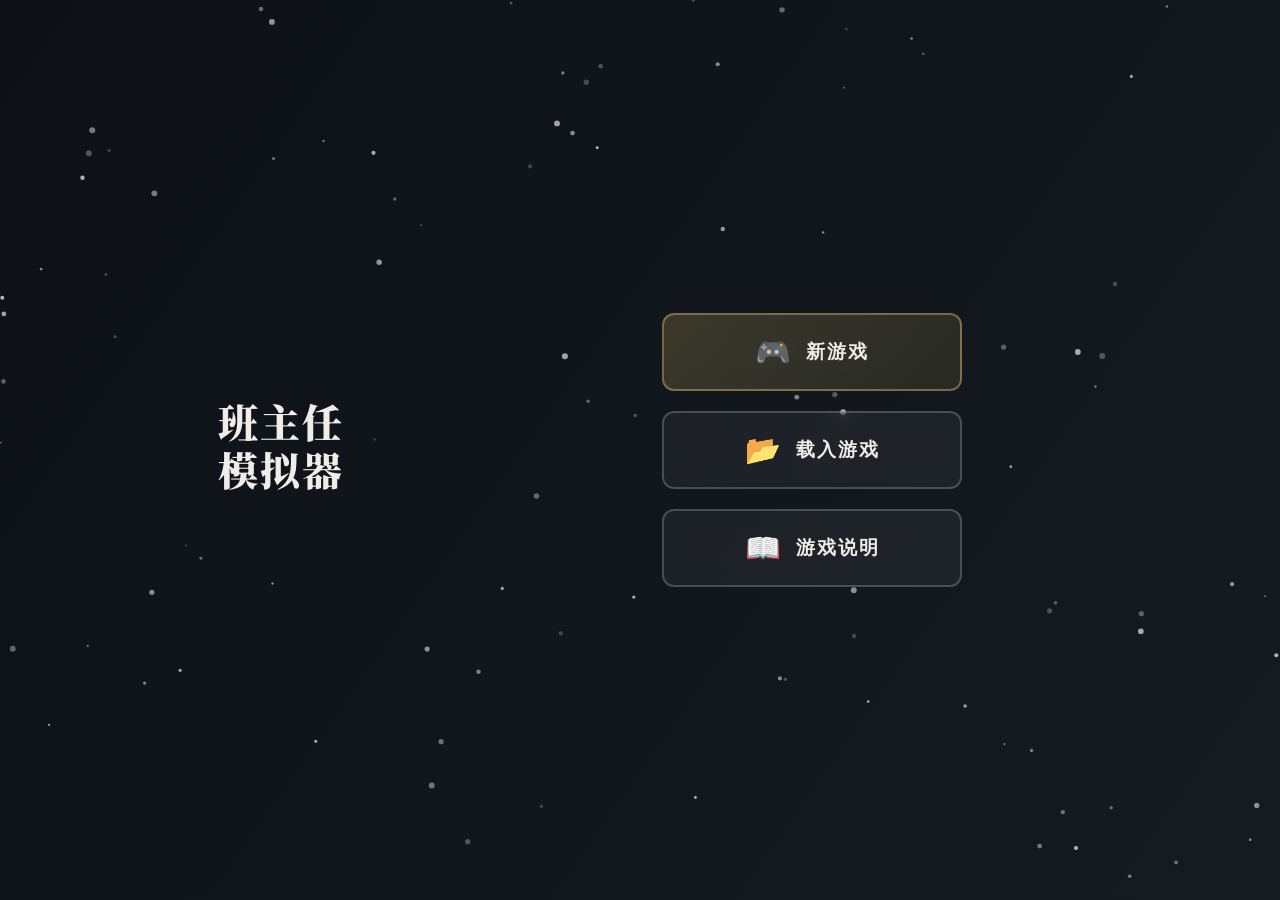
==== commit d5142962: "update src file from pakeplus" ====
--- a/scripts/www/index.html
+++ b/scripts/www/index.html
@@ -175,6 +175,8 @@
                 <div class="inventory-slot" data-slot="7"></div>
                 <div class="inventory-slot" data-slot="8"></div>
             </div>
+            <!-- 下一周按钮 -->
+            <button class="btn btn-success" id="nextWeekBtn" data-tooltip="推进到下一周，触发各种事件">下一周 (Space)</button>
         </div>
 
         <div class="main-container">
@@ -203,13 +205,6 @@
 
             <!-- 控制台 -->
             <div id="controlPanel">
-                <div class="control-section">
-                    <h3>时间控制</h3>
-                    <div class="btn-group">
-                        <button class="btn btn-success" id="nextWeekBtn" data-tooltip="推进到下一周，触发各种事件">下一周 (Space)</button>
-                    </div>
-                </div>
-
                 <div class="control-section">
                     <h3>学生操作</h3>
                     <div class="btn-group">
--- a/scripts/www/style.css
+++ b/scripts/www/style.css
@@ -822,7 +822,34 @@
     gap: 6px;
     margin-left: auto;  /* 推到右侧 */
     padding-left: 20px;
-    border-left: 1px solid rgba(255,255,255,255,0.06);
+    border-left: 1px solid rgba(255,255,255,0.06);
+}
+
+/* 状态栏中的下一周按钮 */
+#statusBar #nextWeekBtn {
+    margin-left: 12px;
+    padding: 6px 16px;
+    font-size: 0.85em;
+    font-weight: 600;
+    letter-spacing: 1px;
+    border-radius: 6px;
+    border: 1px solid rgba(46, 204, 113, 0.4);
+    background: linear-gradient(135deg, rgba(46, 204, 113, 0.2), rgba(39, 174, 96, 0.15));
+    color: #2ecc71;
+    cursor: pointer;
+    transition: all 0.2s;
+    font-family: 'Noto Sans SC', sans-serif;
+    white-space: nowrap;
+}
+
+#statusBar #nextWeekBtn:hover {
+    background: linear-gradient(135deg, rgba(46, 204, 113, 0.35), rgba(39, 174, 96, 0.3));
+    border-color: rgba(46, 204, 113, 0.7);
+    transform: scale(1.05);
+}
+
+#statusBar #nextWeekBtn:active {
+    transform: scale(0.97);
 }
 
 .inventory-slot {
@@ -1371,12 +1398,12 @@
 }
 
 body.mobile-device #seatingArea {
-    overflow: auto;
+    overflow: hidden;
     -webkit-overflow-scrolling: touch;
 }
 
 body.mobile-device .seating-grid {
-    overflow: auto;
+    overflow: hidden;
     -webkit-overflow-scrolling: touch;
 }
 
@@ -3676,29 +3703,32 @@
 
 /* 移动设备通用样式 */
 body.mobile-device {
-    /* 优化触摸体验 */
     -webkit-tap-highlight-color: transparent;
     -webkit-touch-callout: none;
     -webkit-user-select: none;
     user-select: none;
-    overflow: auto;
+    overflow: hidden;
     -webkit-overflow-scrolling: touch;
 }
 
 body.mobile-device #gameScreen {
-    overflow: auto;
+    overflow: hidden;
     -webkit-overflow-scrolling: touch;
 }
 
 body.mobile-device .main-container {
-    overflow: auto;
+    overflow: hidden;
     -webkit-overflow-scrolling: touch;
-    min-height: 100vh;
+    height: calc(100vh - 40px);
 }
 
 body.mobile-device .seating-grid {
-    overflow: auto;
+    overflow: hidden;
     -webkit-overflow-scrolling: touch;
+    flex: none;
+    height: auto;
+    gap: var(--seat-gap, 4px);
+    padding: var(--seat-padding, 6px);
 }
 
 body.mobile-device #logPanel,
@@ -3732,6 +3762,14 @@
 
 body.mobile-device .status-value {
     font-size: 0.9em;
+}
+
+/* 移动端状态栏中的下一周按钮 */
+body.mobile-device #statusBar #nextWeekBtn {
+    margin-left: 8px;
+    padding: 4px 10px;
+    font-size: 0.7em;
+    letter-spacing: 0;
 }
 
 /* 左侧面板和右侧控制台缩小 */
@@ -3938,11 +3976,79 @@
 /* 座位表区域 */
 body.mobile-device #seatingArea {
     padding: 1px 0;
+    padding-bottom: 8px;
+    overflow: hidden;
+    -webkit-overflow-scrolling: touch;
+    flex: 1;
+    min-height: 0;
 }
 
 body.mobile-device .seating-controls {
     padding: 3px 6px;
     margin-bottom: 1px;
+}
+
+/* 游戏主界面横屏适配 */
+@media (orientation: landscape) {
+    body.mobile-device .main-container {
+        height: calc(100vh - 40px);
+        overflow: hidden;
+    }
+    body.mobile-device .left-panel,
+    body.mobile-device #controlPanel {
+        width: 130px;
+        overflow-y: auto;
+        -webkit-overflow-scrolling: touch;
+    }
+    body.mobile-device #seatingArea {
+        flex: 1;
+        overflow: hidden;
+        -webkit-overflow-scrolling: touch;
+        min-height: 0;
+    }
+    body.mobile-device .seating-grid {
+        flex: none;
+        height: auto;
+        gap: var(--seat-gap, 4px);
+        padding: var(--seat-padding, 6px);
+    }
+    body.mobile-device .student-cell {
+        width: var(--seat-size, 46px);
+        height: var(--seat-height, 58px);
+    }
+    body.mobile-device .control-section {
+        margin-bottom: 4px;
+    }
+    body.mobile-device .control-section h3 {
+        font-size: 0.5em;
+        margin-bottom: 2px;
+    }
+    body.mobile-device .btn {
+        padding: 3px 5px;
+        font-size: 9px;
+        min-height: 20px;
+    }
+    body.mobile-device .log-entry {
+        font-size: 0.55em;
+        padding: 1px 3px;
+    }
+    body.mobile-device .info-row {
+        font-size: 0.6em;
+    }
+    body.mobile-device #statusBar {
+        padding: 4px 10px;
+    }
+    body.mobile-device .status-item {
+        padding: 0 5px;
+        min-width: 40px;
+    }
+    body.mobile-device .status-value {
+        font-size: 0.85em;
+    }
+    body.mobile-device #statusBar #nextWeekBtn {
+        padding: 3px 8px;
+        font-size: 0.65em;
+    }
 }
 
 body.mobile-device .view-mode-label {
@@ -4049,6 +4155,37 @@
     max-width: 350px;
 }
 
+/* 主菜单横屏适配 */
+@media (orientation: landscape) {
+    body.mobile-device #menuScreen {
+        flex-direction: row !important;
+        height: 100vh;
+        padding: 10px;
+        overflow: hidden;
+    }
+    body.mobile-device .menu-left {
+        width: 50%;
+        overflow-y: auto;
+        -webkit-overflow-scrolling: touch;
+    }
+    body.mobile-device .menu-right {
+        width: 50%;
+        overflow-y: auto;
+        -webkit-overflow-scrolling: touch;
+        max-width: 450px;
+    }
+    body.mobile-device .menu-title {
+        font-size: 1.8em;
+    }
+    body.mobile-device .menu-form {
+        gap: 12px;
+    }
+    body.mobile-device .start-btn {
+        padding: 12px 20px;
+        font-size: 1em;
+    }
+}
+
 body.mobile-device .form-heading {
     font-size: 0.95em;
     margin-bottom: 10px;
@@ -4138,6 +4275,82 @@
 body.mobile-device .character-note {
     font-size: 0.7em;
     margin-top: 12px;
+}
+
+/* 角色选择界面横屏适配 */
+@media (orientation: landscape) {
+    body.mobile-device #characterSelectScreen {
+        flex-direction: row;
+        justify-content: center;
+        align-items: center;
+        overflow: hidden;
+        height: 100vh;
+        padding: 10px;
+    }
+    body.mobile-device .character-container {
+        display: flex;
+        flex-direction: column;
+        align-items: center;
+        justify-content: center;
+        max-width: 95vw;
+    }
+    body.mobile-device .character-cards {
+        flex-direction: row;
+        justify-content: center;
+        overflow-x: auto;
+        -webkit-overflow-scrolling: touch;
+        max-height: 85vh;
+        gap: 15px;
+        padding: 5px;
+        width: 100%;
+    }
+    body.mobile-device .character-card {
+        width: 160px;
+        flex-shrink: 0;
+    }
+    body.mobile-device .character-title {
+        font-size: 1.5em;
+        margin-bottom: 10px;
+    }
+}
+
+/* 新游戏设置界面移动端适配 */
+@media (orientation: landscape) {
+    body.mobile-device #newGameSetupScreen {
+        justify-content: center;
+        align-items: center;
+        overflow: hidden;
+    }
+    body.mobile-device .new-game-container {
+        width: 85%;
+        max-width: 550px;
+        padding: 20px 25px;
+        max-height: 90vh;
+        overflow-y: auto;
+        -webkit-overflow-scrolling: touch;
+    }
+    body.mobile-device .new-game-title {
+        font-size: 1.3em;
+    }
+    body.mobile-device .menu-form {
+        gap: 8px;
+    }
+    body.mobile-device .form-group {
+        gap: 2px;
+    }
+    body.mobile-device .form-group label {
+        font-size: 0.7em;
+    }
+    body.mobile-device .form-group select,
+    body.mobile-device .form-group input {
+        padding: 5px 8px;
+        font-size: 11px;
+    }
+    body.mobile-device .start-btn {
+        padding: 10px 16px;
+        font-size: 1em;
+        margin-top: 5px;
+    }
 }
 
 /* 规则弹窗 */
@@ -4399,6 +4612,70 @@
     font-size: 24px;
 }
 
+/* 食堂横屏适配 */
+@media (orientation: landscape) {
+    body.mobile-device .canteen-modal {
+        flex-direction: row !important;
+        width: 95vw;
+        height: 85vh;
+    }
+    body.mobile-device .canteen-sidebar {
+        width: 100px;
+        min-width: 100px;
+        flex-direction: column !important;
+        border-right: 1px solid rgba(255, 255, 255, 0.1);
+        border-bottom: none;
+        height: 100%;
+    }
+    body.mobile-device .canteen-floor-tabs {
+        flex-direction: column !important;
+        width: 100%;
+    }
+    body.mobile-device .canteen-floor-tab {
+        font-size: 12px;
+        padding: 8px 6px;
+        margin: 2px 4px;
+    }
+    body.mobile-device .canteen-salary {
+        display: flex !important;
+        flex-direction: column;
+        padding: 10px 8px;
+        border-top: 1px solid rgba(255, 255, 255, 0.1);
+        font-size: 11px;
+    }
+    body.mobile-device .canteen-salary-label {
+        font-size: 10px;
+    }
+    body.mobile-device .canteen-salary-amount {
+        font-size: 14px;
+    }
+    body.mobile-device .canteen-items {
+        grid-template-columns: repeat(2, 1fr);
+        gap: 8px;
+        padding: 10px;
+        height: 100%;
+        overflow-y: auto;
+    }
+    body.mobile-device .canteen-item {
+        padding: 8px;
+    }
+    body.mobile-device .canteen-item-icon {
+        width: 40px;
+        height: 40px;
+        font-size: 20px;
+    }
+    body.mobile-device .canteen-item-name {
+        font-size: 12px;
+    }
+    body.mobile-device .canteen-item-price {
+        font-size: 11px;
+    }
+    body.mobile-device .canteen-item button {
+        padding: 4px 8px;
+        font-size: 10px;
+    }
+}
+
 /* Toast通知系统 */
 .toast-container {
     position: fixed;
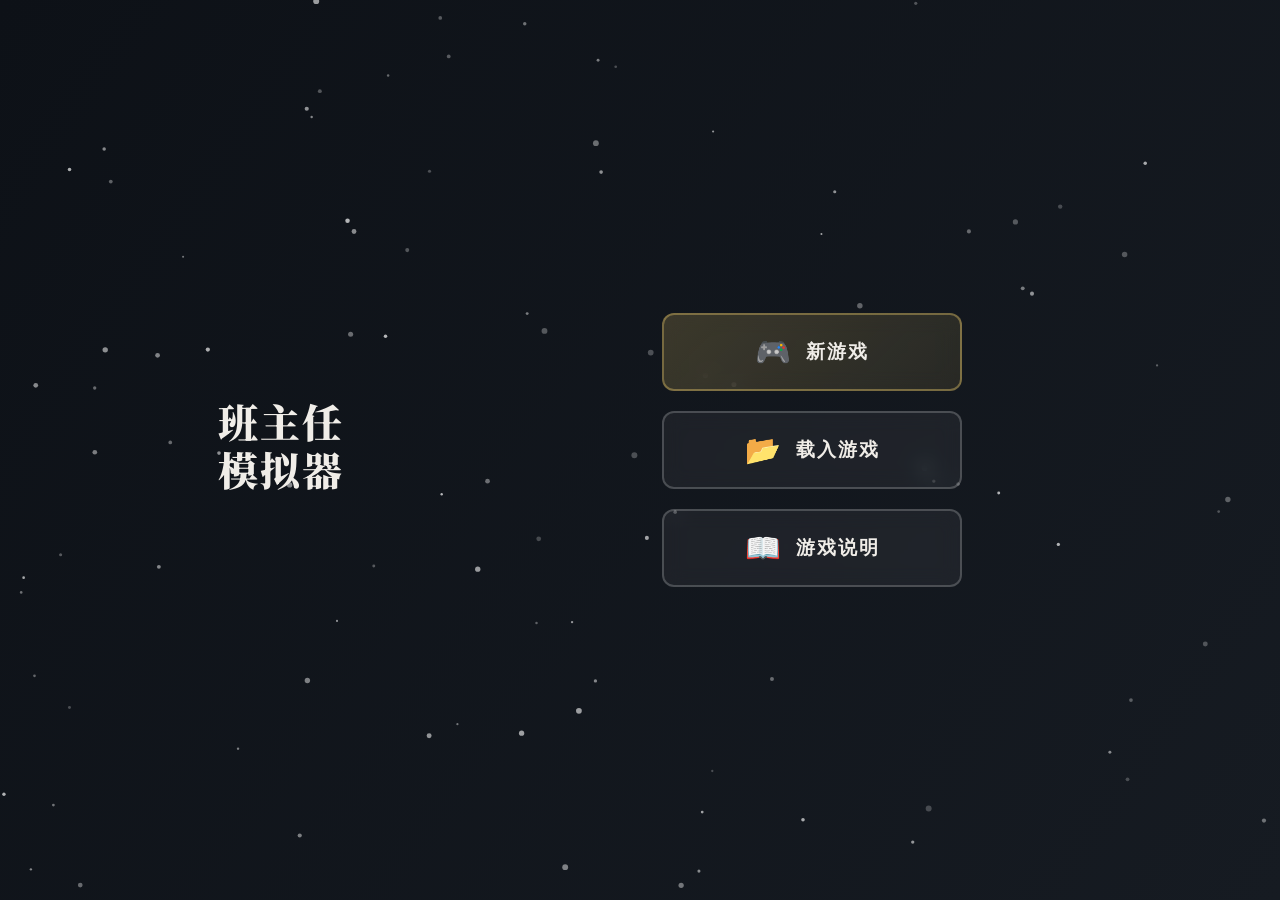
==== commit 7fd1079c: "update src file from pakeplus" ====
--- a/scripts/www/index.html
+++ b/scripts/www/index.html
@@ -223,25 +223,20 @@
   <h3>个人操作</h3>
   <div class="btn-group">
     <button class="btn" id="canteenBtn" data-tooltip="前往食堂购买物品">食堂</button>
+    <button class="btn" id="loanBtn">🏦 贷款</button>
+  </div>
+</div>
+
+<div class="control-section">
+  <h3>组织活动</h3>
+  <div class="btn-group">
+    <button class="btn" id="organizeActivityBtn">🎪 组织活动</button>
   </div>
 </div>
 
 <div class="control-section">
   <h3>班级管理</h3>
   <div class="btn-group">
-    <div class="activity-selector">
-      <button class="btn" id="organizeActivityBtn" data-tooltip="选择活动类型后点击组织">组织活动</button>
-      <select id="activityTypeSelect" data-tooltip="选择要组织的活动类型">
-        <option value="SPORTS">🏃‍♂️ 运动会</option>
-        <option value="MOVIE">🎬 看电影</option>
-        <option value="FIELD_TRIP">🌸 春游踏青</option>
-        <option value="TALENT_SHOW">🎤 才艺展示</option>
-        <option value="GROUP_STUDY">📚 集体自习</option>
-        <option value="PICNIC">🧺 野餐聚会</option>
-        <option value="GAME_NIGHT">🎮 游戏之夜</option>
-        <option value="VOLUNTEER">🤝 志愿服务</option>
-      </select>
-    </div>
     <div class="meeting-selector">
       <button class="btn" id="holdMeetingBtn" data-tooltip="选择班会类型后点击召开">召开班会</button>
       <select id="meetingTypeSelect" data-tooltip="选择要召开的班会类型">
@@ -568,37 +563,37 @@
             
             <!-- 选项卡 -->
             <div class="modal-tabs">
-                <button class="modal-tab active" data-tab="file">导入存档文件</button>
-                <button class="modal-tab" data-tab="browser">浏览器存档</button>
+                <button class="modal-tab active" data-tab="browser">浏览器存档</button>
+                <button class="modal-tab" data-tab="file">导入存档文件</button>
+            </div>
+            
+            <!-- 浏览器存档面板 -->
+            <div class="modal-panel active" id="browserPanel">
+                <div class="save-slots">
+                    <div class="save-slot" data-slot="1">
+                        <div class="slot-empty">空存档</div>
+                    </div>
+                    <div class="save-slot" data-slot="2">
+                        <div class="slot-empty">空存档</div>
+                    </div>
+                    <div class="save-slot" data-slot="3">
+                        <div class="slot-empty">空存档</div>
+                    </div>
+                    <div class="save-slot" data-slot="4">
+                        <div class="slot-empty">空存档</div>
+                    </div>
+                    <div class="save-slot" data-slot="5">
+                        <div class="slot-empty">空存档</div>
+                    </div>
+                </div>
             </div>
             
             <!-- 导入存档文件面板 -->
-            <div class="modal-panel active" id="filePanel">
+            <div class="modal-panel" id="filePanel">
                 <div class="file-upload-area">
                     <input type="file" id="loadGameInput" accept=".json" style="display: none;">
                     <button class="btn" id="loadGameFileBtn">📂 选择存档文件</button>
                     <p class="upload-hint">选择之前保存的存档文件（.json）恢复游戏进度</p>
-                </div>
-            </div>
-            
-            <!-- 浏览器存档面板 -->
-            <div class="modal-panel" id="browserPanel">
-                <div class="save-slots">
-                    <div class="save-slot" data-slot="1">
-                        <div class="slot-empty">空存档</div>
-                    </div>
-                    <div class="save-slot" data-slot="2">
-                        <div class="slot-empty">空存档</div>
-                    </div>
-                    <div class="save-slot" data-slot="3">
-                        <div class="slot-empty">空存档</div>
-                    </div>
-                    <div class="save-slot" data-slot="4">
-                        <div class="slot-empty">空存档</div>
-                    </div>
-                    <div class="save-slot" data-slot="5">
-                        <div class="slot-empty">空存档</div>
-                    </div>
                 </div>
             </div>
         </div>
@@ -612,36 +607,36 @@
             
             <!-- 选项卡 -->
             <div class="modal-tabs">
-                <button class="modal-tab active" data-tab="file">导出为文件</button>
-                <button class="modal-tab" data-tab="browser">保存到浏览器</button>
+                <button class="modal-tab active" data-tab="browser">保存到浏览器</button>
+                <button class="modal-tab" data-tab="file">导出为文件</button>
+            </div>
+            
+            <!-- 保存到浏览器面板 -->
+            <div class="modal-panel active" id="saveBrowserPanel">
+                <div class="save-slots">
+                    <div class="save-slot" data-slot="1">
+                        <div class="slot-empty">空存档</div>
+                    </div>
+                    <div class="save-slot" data-slot="2">
+                        <div class="slot-empty">空存档</div>
+                    </div>
+                    <div class="save-slot" data-slot="3">
+                        <div class="slot-empty">空存档</div>
+                    </div>
+                    <div class="save-slot" data-slot="4">
+                        <div class="slot-empty">空存档</div>
+                    </div>
+                    <div class="save-slot" data-slot="5">
+                        <div class="slot-empty">空存档</div>
+                    </div>
+                </div>
             </div>
             
             <!-- 导出为文件面板 -->
-            <div class="modal-panel active" id="saveFilePanel">
+            <div class="modal-panel" id="saveFilePanel">
                 <div class="file-export-area">
                     <button class="btn btn-success" id="exportGameBtn">💾 导出存档文件</button>
                     <p class="export-hint">将当前游戏进度导出为JSON文件</p>
-                </div>
-            </div>
-            
-            <!-- 保存到浏览器面板 -->
-            <div class="modal-panel" id="saveBrowserPanel">
-                <div class="save-slots">
-                    <div class="save-slot" data-slot="1">
-                        <div class="slot-empty">空存档</div>
-                    </div>
-                    <div class="save-slot" data-slot="2">
-                        <div class="slot-empty">空存档</div>
-                    </div>
-                    <div class="save-slot" data-slot="3">
-                        <div class="slot-empty">空存档</div>
-                    </div>
-                    <div class="save-slot" data-slot="4">
-                        <div class="slot-empty">空存档</div>
-                    </div>
-                    <div class="save-slot" data-slot="5">
-                        <div class="slot-empty">空存档</div>
-                    </div>
                 </div>
             </div>
         </div>
@@ -670,6 +665,78 @@
                 <div class="modal-actions">
                     <button class="btn btn-danger" id="confirmDeleteBtn">确定删除</button>
                     <button class="btn" id="cancelDeleteBtn">取消</button>
+                </div>
+            </div>
+        </div>
+    </div>
+
+    <!-- 组织活动弹窗 -->
+    <div id="activityModal" class="modal">
+        <div class="modal-content modal-small">
+            <button class="modal-close" id="closeActivityModalBtn">✕</button>
+            <div class="modal-title">🎪 组织活动</div>
+            <div class="modal-body">
+                <div class="activity-fee-row">
+                    <span>每人班费：</span>
+                    <input type="number" id="activityFeeInput" value="0" min="0" max="999">
+                    <span>元</span>
+                </div>
+                <div class="activity-preview" id="activityPreview">
+                    <div class="preview-section">
+                        <div class="preview-row"><span class="preview-label">参与人数</span><span class="preview-value" id="previewCount">0</span></div>
+                        <div class="preview-row"><span class="preview-label">活动成本</span><span class="preview-value" id="previewCost">0 元</span></div>
+                        <div class="preview-row"><span class="preview-label">班费收入</span><span class="preview-value" id="previewIncome">0 元</span></div>
+                        <div class="preview-divider"></div>
+                        <div class="preview-row"><span class="preview-label">净收支</span><span class="preview-value" id="previewNet">0 元</span></div>
+                    </div>
+                    <div class="preview-section">
+                        <div class="preview-row"><span class="preview-label">预期积极性变化</span><span class="preview-value" id="previewEnthusiasm">0</span></div>
+                        <div class="preview-row"><span class="preview-label">预期精力变化</span><span class="preview-value" id="previewEnergy">0</span></div>
+                    </div>
+                </div>
+                <div class="modal-actions">
+                    <button class="btn" id="cancelActivityBtn">取消</button>
+                    <button class="btn btn-success" id="confirmActivityBtn">组织活动</button>
+                </div>
+            </div>
+        </div>
+    </div>
+
+    <!-- 贷款弹窗 -->
+    <div id="loanModal" class="modal">
+        <div class="modal-content modal-small">
+            <button class="modal-close" id="closeLoanModalBtn">✕</button>
+            <div class="modal-title">🏦 学校贷款</div>
+            <div class="modal-body">
+                <div class="loan-status" id="loanStatus"></div>
+                <div class="loan-actions" id="loanActions">
+                    <div class="loan-borrow-row">
+                        <span style="font-size:0.9em;">借款金额：</span>
+                        <input type="number" id="loanAmountInput" value="500" min="100" max="5000" step="100">
+                        <span style="font-size:0.9em;">元</span>
+                    </div>
+                    <div class="loan-borrow-row">
+                        <span style="font-size:0.9em;">还款期限：</span>
+                        <input type="number" id="loanDurationInput" value="5" min="1" max="20" step="1" style="width:60px;">
+                        <span style="font-size:0.9em;">周</span>
+                        <span style="font-size:0.8em;color:rgba(255,255,255,0.5);">（利率 <span id="loanRateDisplay">28.4</span>%/周）</span>
+                    </div>
+                    <div class="loan-info">
+                        <p>利率规则：期限越短利率越低（最低 <strong>20%</strong>），期限越长利率越高（最高 <strong>60%</strong>）</p>
+                    </div>
+                    <div class="loan-preview" id="loanPreview">
+                        <div class="preview-row"><span class="preview-label">每周利率</span><span class="preview-value" id="previewRate">28.4%</span></div>
+                        <div class="preview-row"><span class="preview-label">第1周后需还</span><span class="preview-value" id="previewWeek1">0 元</span></div>
+                        <div class="preview-row"><span class="preview-label">第5周后需还</span><span class="preview-value" id="previewWeek5">0 元</span></div>
+                        <div class="preview-row"><span class="preview-label">到期需还</span><span class="preview-value" id="previewDue">0 元</span></div>
+                    </div>
+                    <div class="modal-actions">
+                        <button class="btn" id="cancelLoanBtn">取消</button>
+                        <button class="btn btn-danger" id="confirmLoanBtn">借款</button>
+                    </div>
+                </div>
+                <div class="modal-actions" id="loanRepayActions" style="display:none;">
+                    <button class="btn btn-success" id="repayLoanBtn">立即还款</button>
                 </div>
             </div>
         </div>
--- a/scripts/www/style.css
+++ b/scripts/www/style.css
@@ -1398,12 +1398,12 @@
 }
 
 body.mobile-device #seatingArea {
-    overflow: hidden;
+    overflow: auto;
     -webkit-overflow-scrolling: touch;
 }
 
 body.mobile-device .seating-grid {
-    overflow: hidden;
+    overflow: auto;
     -webkit-overflow-scrolling: touch;
 }
 
@@ -3723,7 +3723,7 @@
 }
 
 body.mobile-device .seating-grid {
-    overflow: hidden;
+    overflow: auto;
     -webkit-overflow-scrolling: touch;
     flex: none;
     height: auto;
@@ -3977,7 +3977,7 @@
 body.mobile-device #seatingArea {
     padding: 1px 0;
     padding-bottom: 8px;
-    overflow: hidden;
+    overflow: auto;
     -webkit-overflow-scrolling: touch;
     flex: 1;
     min-height: 0;
@@ -4002,7 +4002,7 @@
     }
     body.mobile-device #seatingArea {
         flex: 1;
-        overflow: hidden;
+        overflow: auto;
         -webkit-overflow-scrolling: touch;
         min-height: 0;
     }
@@ -4984,4 +4984,203 @@
 body.mobile-device .guide-content { padding: 24px 20px; }
 body.mobile-device #guideEntryContent h1 { font-size: 22px; }
 
-
+/* 组织活动弹窗 */
+#activityModal .modal-content {
+    max-width: 380px;
+}
+
+.activity-fee-row {
+    display: flex;
+    align-items: center;
+    justify-content: center;
+    gap: 10px;
+    margin-bottom: 16px;
+    font-size: 1.1em;
+}
+
+.activity-fee-row input {
+    width: 80px;
+    padding: 6px 10px;
+    background: rgba(255,255,255,0.06);
+    border: 1px solid rgba(255,255,255,0.15);
+    border-radius: 6px;
+    color: #f0ede8;
+    font-size: 1.1em;
+    text-align: center;
+    font-family: 'Noto Sans SC', sans-serif;
+}
+
+.activity-fee-row input:focus {
+    border-color: #e8c76a;
+    outline: none;
+    background: rgba(232,199,106,0.08);
+}
+
+.activity-preview {
+    background: rgba(255,255,255,0.03);
+    border: 1px solid rgba(255,255,255,0.08);
+    border-radius: 8px;
+    padding: 14px 16px;
+    margin-bottom: 16px;
+}
+
+.preview-section {
+    margin-bottom: 10px;
+}
+
+.preview-section:last-child {
+    margin-bottom: 0;
+    padding-top: 10px;
+    border-top: 1px solid rgba(255,255,255,0.06);
+}
+
+.preview-row {
+    display: flex;
+    justify-content: space-between;
+    align-items: center;
+    padding: 3px 0;
+    font-size: 0.85em;
+}
+
+.preview-label {
+    color: rgba(255,255,255,0.5);
+}
+
+.preview-value {
+    color: #f0ede8;
+    font-weight: 600;
+}
+
+.preview-divider {
+    height: 1px;
+    background: rgba(255,255,255,0.1);
+    margin: 6px 0;
+}
+
+/* 移动端适配 */
+body.mobile-device #activityModal .modal-content {
+    width: 90vw;
+    max-width: 350px;
+}
+
+body.mobile-device .activity-fee-row {
+    font-size: 0.95em;
+}
+
+body.mobile-device .activity-fee-row input {
+    width: 70px;
+    padding: 5px 8px;
+    font-size: 1em;
+}
+
+body.mobile-device .activity-preview {
+    padding: 10px 12px;
+}
+
+body.mobile-device .preview-row {
+    font-size: 0.78em;
+}
+
+/* 贷款弹窗 */
+#loanModal .modal-content {
+    max-width: 380px;
+}
+
+.loan-card {
+    background: rgba(255,255,255,0.03);
+    border: 1px solid rgba(255,255,255,0.08);
+    border-radius: 8px;
+    padding: 14px 16px;
+    margin-bottom: 12px;
+}
+
+.loan-card-row {
+    display: flex;
+    justify-content: space-between;
+    padding: 4px 0;
+    font-size: 0.85em;
+    color: rgba(240,237,232,0.8);
+}
+
+.loan-card-row span:first-child {
+    color: rgba(255,255,255,0.5);
+}
+
+.loan-borrow-row {
+    display: flex;
+    align-items: center;
+    justify-content: center;
+    gap: 8px;
+    margin-bottom: 12px;
+}
+
+.loan-borrow-row input {
+    width: 80px;
+    padding: 6px 10px;
+    background: rgba(255,255,255,0.06);
+    border: 1px solid rgba(255,255,255,0.15);
+    border-radius: 6px;
+    color: #f0ede8;
+    font-size: 1.1em;
+    text-align: center;
+    font-family: 'Noto Sans SC', sans-serif;
+}
+
+.loan-borrow-row input:focus {
+    border-color: #e8c76a;
+    outline: none;
+    background: rgba(232,199,106,0.08);
+}
+
+.loan-info {
+    background: rgba(255,255,255,0.03);
+    border: 1px solid rgba(255,255,255,0.06);
+    border-radius: 8px;
+    padding: 10px 14px;
+    margin-bottom: 12px;
+}
+
+.loan-info p {
+    font-size: 0.8em;
+    color: rgba(255,255,255,0.6);
+    margin: 3px 0;
+    line-height: 1.5;
+}
+
+.loan-info strong {
+    color: #f0ede8;
+}
+
+.loan-preview {
+    background: rgba(255,255,255,0.03);
+    border: 1px solid rgba(255,255,255,0.06);
+    border-radius: 8px;
+    padding: 10px 14px;
+    margin-bottom: 12px;
+}
+
+.loan-preview .preview-row {
+    padding: 2px 0;
+}
+
+/* 移动端 */
+body.mobile-device #loanModal .modal-content {
+    max-width: 350px;
+    width: 90vw;
+}
+
+body.mobile-device .loan-borrow-row input {
+    width: 70px;
+    padding: 5px 8px;
+    font-size: 1em;
+}
+
+body.mobile-device .loan-card-row {
+    font-size: 0.78em;
+}
+
+body.mobile-device .loan-info p {
+    font-size: 0.72em;
+}
+
+
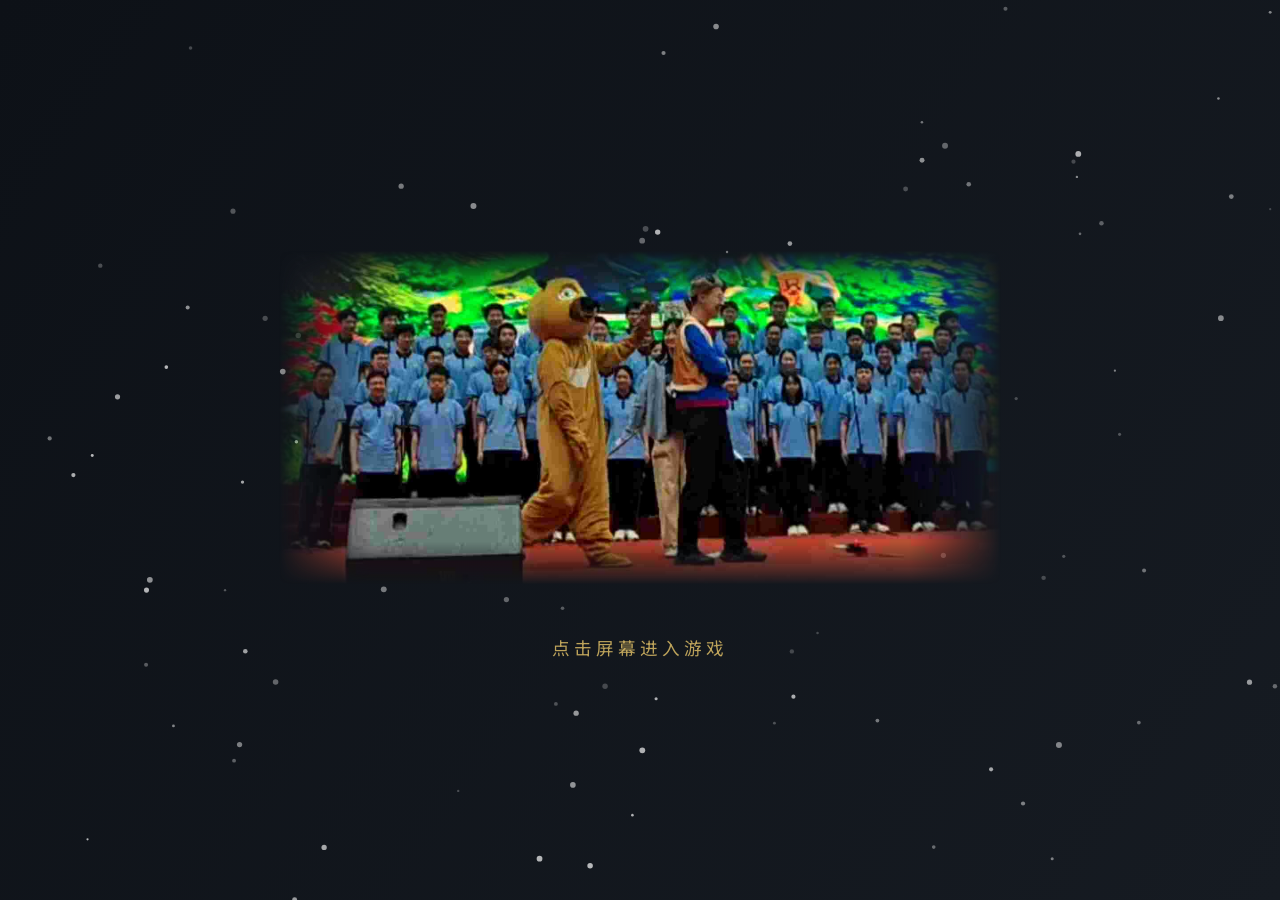
==== commit 7dfba317: "update src file from pakeplus" ====
--- a/scripts/www/index.html
+++ b/scripts/www/index.html
@@ -7,9 +7,19 @@
     <link rel="preconnect" href="https://fonts.googleapis.com">
     <link rel="preconnect" href="https://fonts.gstatic.com" crossorigin>
     <link href="https://fonts.googleapis.com/css2?family=Noto+Serif+SC:wght@400;700;900&family=Noto+Sans+SC:wght@300;400;500&display=swap" rel="stylesheet">
+    <link rel="preload" href="./assets/bg/bg.jpg" as="image" fetchpriority="high">
     <link rel="stylesheet" href="style.css">
 </head>
 <body>
+    <!-- 启动画面 -->
+    <div id="splashScreen">
+        <canvas id="splashBg"></canvas>
+        <div id="splashContent">
+            <img src="./assets/bg/bg.jpg" alt="班主任模拟器" id="splashImage" fetchpriority="high">
+            <div id="splashClickHint">点击屏幕进入游戏</div>
+        </div>
+    </div>
+
     <!-- 主菜单 -->
     <div id="menuScreen">
         <canvas id="menuBg"></canvas>
@@ -37,7 +47,6 @@
             </div>
         </div>
 
-        <div class="menu-footer">班主任模拟器 v1.0 &nbsp;·&nbsp; 按 Space 推进周数</div>
     </div>
 
     <!-- 新游戏设置界面 -->
@@ -174,7 +183,10 @@
                 <div class="inventory-slot" data-slot="6"></div>
                 <div class="inventory-slot" data-slot="7"></div>
                 <div class="inventory-slot" data-slot="8"></div>
-            </div>
+                <div class="inventory-slot" data-slot="9"></div>
+            </div>
+            <!-- 背包按钮 -->
+            <button class="btn btn-backpack" id="backpackBtn" data-tooltip="打开背包">🎒 背包</button>
             <!-- 下一周按钮 -->
             <button class="btn btn-success" id="nextWeekBtn" data-tooltip="推进到下一周，触发各种事件">下一周 (Space)</button>
         </div>
@@ -550,7 +562,22 @@
             <div class="popup-effect" id="popupItemEffect">效果：恢复30点精力</div>
             <div class="popup-actions">
                 <button class="popup-btn" id="useItemBtn">使用</button>
+                <button class="popup-btn" id="moveToItemBarBtn" style="display: none;">移至物品栏</button>
                 <button class="popup-btn popup-btn-danger" id="discardAllBtn">全部丢弃</button>
+            </div>
+        </div>
+    </div>
+
+    <!-- 物品栏选择提示 -->
+    <div class="item-bar-selection-prompt" id="itemBarSelectionPrompt">
+        <div class="selection-prompt-content">
+            <div class="selection-prompt-header">
+                <span class="selection-prompt-title">选择物品栏槽位</span>
+                <button class="selection-prompt-close" id="closeSelectionPromptBtn">×</button>
+            </div>
+            <div class="selection-prompt-message">物品栏已满，请选择一个槽位进行交换</div>
+            <div class="selection-prompt-grid" id="selectionPromptGrid">
+                <!-- 10个物品栏槽位会动态生成 -->
             </div>
         </div>
     </div>
@@ -747,7 +774,7 @@
         <div class="modal-content canteen-modal">
             <button class="modal-close" id="closeCanteenModalBtn">✕</button>
             <div class="modal-title">食堂</div>
-            
+
             <!-- 左侧楼层切换栏 -->
             <div class="canteen-sidebar">
                 <div class="canteen-floor-tabs">
@@ -755,17 +782,34 @@
                     <button class="canteen-floor-tab" data-floor="2">二楼</button>
                     <button class="canteen-floor-tab" data-floor="3">三楼</button>
                 </div>
-                
+
                 <!-- 工资显示 -->
                 <div class="canteen-salary" id="canteenSalary">当前工资：0元</div>
             </div>
-            
+
             <!-- 右侧物品展示区 -->
             <div class="canteen-content">
                 <div class="canteen-items" id="canteenItems">
                     <!-- 物品列表会动态生成 -->
                 </div>
             </div>
+        </div>
+    </div>
+
+    <!-- 背包弹窗 -->
+    <div id="backpackModal" class="modal">
+        <div class="modal-content backpack-modal">
+            <button class="modal-close" id="closeBackpackModalBtn">✕</button>
+            <div class="modal-title">🎒 背包</div>
+            <div class="backpack-section-label">物品栏</div>
+            <div class="backpack-grid backpack-bar-grid" id="backpackBarGrid">
+                <!-- 10个物品栏格子会动态生成 -->
+            </div>
+            <div class="backpack-section-label">背包</div>
+            <div class="backpack-grid backpack-storage-grid" id="backpackGrid">
+                <!-- 30个背包格子会动态生成 -->
+            </div>
+            <div class="backpack-swap-hint" id="backpackSwapHint"></div>
         </div>
     </div>
 
--- a/scripts/www/style.css
+++ b/scripts/www/style.css
@@ -8,6 +8,81 @@
     font-family: 'Noto Sans SC', Arial, sans-serif;
     background-color: #0d1117;
     overflow: hidden;
+}
+
+/* ===== 启动画面 ===== */
+#splashScreen {
+    position: absolute;
+    top: 0;
+    left: 0;
+    width: 100%;
+    height: 100%;
+    display: flex;
+    justify-content: center;
+    align-items: center;
+    z-index: 200;
+    background: #0d1117;
+}
+
+#splashBg {
+    position: absolute;
+    inset: 0;
+    z-index: 0;
+}
+
+#splashContent {
+    position: relative;
+    z-index: 1;
+    display: flex;
+    flex-direction: column;
+    align-items: center;
+    gap: 40px;
+    transition: opacity 0.5s ease, transform 0.5s ease;
+}
+
+#splashContent.fade-out {
+    opacity: 0;
+    transform: scale(0.92);
+}
+
+#splashImage {
+    max-width: 60vw;
+    max-height: 50vh;
+    object-fit: contain;
+    border-radius: 12px;
+    box-shadow: 0 0 60px rgba(0,0,0,0.5), 0 0 120px rgba(0,0,0,0.3);
+    filter: blur(0.5px);
+    image-rendering: auto;
+    -webkit-mask-image: linear-gradient(to bottom, transparent 3%, black 15%, black 85%, transparent 97%),
+                        linear-gradient(to right, transparent 3%, black 15%, black 85%, transparent 97%);
+    -webkit-mask-composite: source-in;
+    mask-image: linear-gradient(to bottom, transparent 3%, black 15%, black 85%, transparent 97%),
+               linear-gradient(to right, transparent 3%, black 15%, black 85%, transparent 97%);
+    mask-composite: intersect;
+}
+
+#splashClickHint {
+    font-family: 'Noto Sans SC', sans-serif;
+    font-size: 1.1em;
+    color: rgba(232, 199, 106, 0.8);
+    letter-spacing: 4px;
+    animation: splashBlink 1.5s ease-in-out infinite;
+    cursor: pointer;
+    user-select: none;
+}
+
+@keyframes splashBlink {
+    0%, 100% { opacity: 0.3; }
+    50% { opacity: 1; }
+}
+
+body.mobile-device #splashImage {
+    max-width: 80vw;
+    max-height: 40vh;
+}
+
+body.mobile-device #splashClickHint {
+    font-size: 0.9em;
 }
 
 /* ===== 主菜单 ===== */
@@ -17,7 +92,7 @@
     left: 0;
     width: 100%;
     height: 100%;
-    display: flex;
+    display: none;
     flex-direction: row;
     justify-content: center;
     align-items: center;
@@ -25,6 +100,12 @@
     overflow: auto;
     background: #0d1117;
     -webkit-overflow-scrolling: touch;
+    opacity: 0;
+    transition: opacity 0.5s ease;
+}
+
+#menuScreen.show {
+    opacity: 1;
 }
 
 body.mobile-device #menuScreen {
@@ -33,6 +114,82 @@
     -webkit-overflow-scrolling: touch;
     justify-content: flex-start;
     padding: 20px 10px;
+}
+
+.menu-title {
+    font-family: 'Noto Serif SC', serif;
+    font-size: 2.5em;
+    font-weight: 900;
+    color: #f0ede8;
+    line-height: 1.2;
+    letter-spacing: 2px;
+    margin-bottom: 10px;
+    text-align: center;
+    opacity: 0;
+    transform: translateY(20px);
+    transition: opacity 0.6s ease, transform 0.6s ease;
+}
+
+#menuScreen.show .menu-title {
+    opacity: 1;
+    transform: translateY(0);
+    transition-delay: 0.2s;
+}
+
+.menu-buttons {
+    display: flex;
+    flex-direction: column;
+    gap: 20px;
+    width: 100%;
+    max-width: 300px;
+    opacity: 0;
+    transform: translateY(20px);
+    transition: opacity 0.6s ease, transform 0.6s ease;
+}
+
+#menuScreen.show .menu-buttons {
+    opacity: 1;
+    transform: translateY(0);
+    transition-delay: 0.4s;
+}
+
+.menu-footer {
+    margin-top: 20px;
+    text-align: center;
+    font-family: 'Noto Sans SC', sans-serif;
+    font-size: 0.75em;
+    color: rgba(255,255,255,0.3);
+    letter-spacing: 1px;
+    padding-bottom: 10px;
+    opacity: 0;
+    transition: opacity 0.5s ease;
+}
+
+#menuScreen.show .menu-footer {
+    opacity: 1;
+    transition-delay: 0.5s;
+}
+
+body.mobile-device #menuScreen {
+    overflow-y: auto;
+    overflow-x: hidden;
+    -webkit-overflow-scrolling: touch;
+    justify-content: flex-start;
+    padding: 20px 10px;
+}
+
+/* ===== 启动画面 ===== */
+#splashScreen {
+    position: absolute;
+    top: 0;
+    left: 0;
+    width: 100%;
+    height: 100%;
+    display: flex;
+    justify-content: center;
+    align-items: center;
+    z-index: 200;
+    background: #0d1117;
 }
 
 /* 动态背景粒子画布 */
@@ -91,6 +248,89 @@
     z-index: 1;
     width: 50%;
     max-width: 500px;
+}
+
+.form-heading {
+    font-family: 'Noto Serif SC', serif;
+    font-size: 1.3em;
+    font-weight: 700;
+    color: #f0ede8;
+    margin-bottom: 24px;
+    text-align: center;
+}
+
+.menu-form {
+    display: flex;
+    flex-direction: column;
+    gap: 18px;
+    width: 100%;
+}
+
+.form-group {
+    display: flex;
+    flex-direction: column;
+    gap: 6px;
+}
+
+.form-group label {
+    font-family: 'Noto Sans SC', sans-serif;
+    font-size: 0.85em;
+    font-weight: 500;
+    color: rgba(255,255,255,0.6);
+    letter-spacing: 1px;
+}
+
+.form-group select,
+.form-group input {
+    padding: 12px 14px;
+    background: rgba(255,255,255,0.06);
+    border: 1px solid rgba(255,255,255,0.15);
+    border-radius: 8px;
+    font-family: 'Noto Sans SC', sans-serif;
+    font-size: 15px;
+    color: #f0ede8;
+    outline: none;
+    transition: border-color 0.2s, background 0.2s;
+    -webkit-appearance: none;
+    width: 100%;
+}
+
+.form-group select:focus,
+.form-group input:focus {
+    border-color: #e8c76a;
+    background: rgba(255,255,255,0.1);
+}
+
+.form-group select option {
+    background: #1a1f2e;
+    color: #f0ede8;
+}
+
+.start-btn {
+    margin-top: 10px;
+    padding: 14px 20px;
+    background: linear-gradient(135deg, #e8c76a 0%, #c9952a 100%);
+    color: #1a1200;
+    border: none;
+    border-radius: 8px;
+    cursor: pointer;
+    font-family: 'Noto Serif SC', serif;
+    font-size: 1.05em;
+    font-weight: 700;
+    letter-spacing: 3px;
+    transition: opacity 0.2s, transform 0.15s;
+    box-shadow: 0 4px 24px rgba(232,199,106,0.25);
+    width: 100%;
+}
+
+.start-btn:hover {
+    opacity: 0.9;
+    transform: translateY(-1px);
+    box-shadow: 0 8px 32px rgba(232,199,106,0.35);
+}
+
+.start-btn:active {
+    transform: translateY(0);
 }
 
 .form-heading {
@@ -1186,6 +1426,251 @@
     font-size: 0.9em;
 }
 
+/* 背包按钮 */
+.btn-backpack {
+    margin-left: 12px;
+    padding: 6px 16px;
+    font-size: 0.85em;
+    font-weight: 600;
+    letter-spacing: 1px;
+    border-radius: 6px;
+    border: 1px solid rgba(232, 199, 106, 0.4);
+    background: linear-gradient(135deg, rgba(232, 199, 106, 0.2), rgba(201, 149, 42, 0.15));
+    color: #e8c76a;
+    cursor: pointer;
+    transition: all 0.2s;
+    font-family: 'Noto Sans SC', sans-serif;
+    white-space: nowrap;
+}
+
+.btn-backpack:hover {
+    background: linear-gradient(135deg, rgba(232, 199, 106, 0.35), rgba(201, 149, 42, 0.3));
+    border-color: rgba(232, 199, 106, 0.7);
+    transform: scale(1.05);
+}
+
+.btn-backpack:active {
+    transform: scale(0.97);
+}
+
+/* 背包弹窗 - 局部小弹窗，类似物品详情 */
+#backpackModal {
+    position: fixed;
+    inset: 0;
+    background: rgba(0,0,0,0.72);
+    display: none !important;
+    justify-content: center;
+    align-items: center;
+    z-index: 500;
+}
+
+#backpackModal.open {
+    display: flex !important;
+}
+
+/* 覆盖.modal-content的overflow限制 */
+#backpackModal .modal-content.backpack-modal {
+    max-height: 90vh !important;
+    overflow: hidden !important;
+    padding: 20px 24px;
+    width: 620px;
+    max-width: 95vw;
+    box-sizing: border-box;
+}
+
+/* 移动端覆盖 */
+body.mobile-device #backpackModal .modal-content.backpack-modal {
+    max-height: 90vh !important;
+    overflow: hidden !important;
+    padding: 12px;
+    width: 95vw;
+}
+
+/* 横屏覆盖 */
+@media (orientation: landscape) {
+    body.mobile-device #backpackModal .modal-content.backpack-modal {
+        width: 90vw;
+        max-width: 600px;
+    }
+}
+
+.backpack-modal .modal-title {
+    text-align: center;
+    margin-bottom: 12px;
+}
+
+/* 分区标签 */
+.backpack-section-label {
+    font-size: 0.8em;
+    font-weight: 600;
+    color: rgba(232, 199, 106, 0.8);
+    text-align: center;
+    padding: 6px 0 3px;
+    letter-spacing: 2px;
+}
+
+.backpack-grid {
+    display: grid;
+    grid-template-columns: repeat(10, 1fr);
+    gap: 6px;
+    padding: 8px;
+    background: rgba(0, 0, 0, 0.2);
+    border-radius: 6px;
+    border: 1px solid rgba(255, 255, 255, 0.1);
+    width: 100%;
+    box-sizing: border-box;
+    margin-bottom: 6px;
+}
+
+/* 物品栏网格 - 金色边框区分 */
+.backpack-grid.backpack-bar-grid {
+    border-color: rgba(232, 199, 106, 0.3);
+    background: rgba(232, 199, 106, 0.05);
+    margin-bottom: 10px;
+}
+
+/* 移动端网格 */
+body.mobile-device .backpack-grid {
+    gap: 4px;
+    padding: 6px;
+}
+
+/* 横屏网格 */
+@media (orientation: landscape) {
+    body.mobile-device .backpack-grid {
+        gap: 3px;
+        padding: 4px;
+    }
+}
+
+/* 关闭按钮 */
+.backpack-modal .modal-close {
+    position: absolute;
+    top: 12px;
+    right: 12px;
+    width: 28px;
+    height: 28px;
+    border: none;
+    background: transparent;
+    color: rgba(255,255,255,0.6);
+    font-size: 20px;
+    cursor: pointer;
+    display: flex;
+    align-items: center;
+    justify-content: center;
+    border-radius: 4px;
+    transition: all 0.2s;
+    z-index: 10;
+}
+
+.backpack-modal .modal-close:hover {
+    background: rgba(255,255,255,0.1);
+    color: rgba(255,255,255,0.9);
+}
+
+.backpack-slot {
+    width: 100%;
+    aspect-ratio: 1;
+    background: rgba(255, 255, 255, 0.05);
+    border: 1px solid rgba(255, 255, 255, 0.1);
+    border-radius: 4px;
+    display: flex;
+    align-items: center;
+    justify-content: center;
+    font-size: 28px;
+    cursor: pointer;
+    transition: all 0.2s;
+    position: relative;
+    min-width: 0;
+    min-height: 0;
+}
+
+.backpack-slot:hover {
+    background: rgba(255, 255, 255, 0.1);
+    border-color: rgba(232, 199, 106, 0.5);
+}
+
+.backpack-slot.has-item {
+    background: rgba(232, 199, 106, 0.1);
+    border-color: rgba(232, 199, 106, 0.3);
+}
+
+.backpack-slot .item-icon {
+    font-size: 30px;
+    display: flex;
+    align-items: center;
+    justify-content: center;
+}
+
+.backpack-slot img.item-icon {
+    width: 90%;
+    height: 90%;
+    object-fit: contain;
+    image-rendering: pixelated !important;
+    image-rendering: crisp-edges !important;
+}
+
+.backpack-slot .item-count {
+    position: absolute;
+    bottom: 2px;
+    right: 2px;
+    font-size: 12px;
+    font-weight: bold;
+    color: rgba(255, 255, 255, 0.8);
+    background: rgba(0, 0, 0, 0.5);
+    padding: 1px 3px;
+    border-radius: 2px;
+    min-width: 16px;
+    text-align: center;
+}
+
+/* 交换模式高亮 */
+.backpack-slot.swap-source {
+    border: 2px solid #2ecc71;
+    box-shadow: 0 0 8px rgba(46, 204, 113, 0.5);
+}
+
+.backpack-bar-grid .backpack-slot.swap-target {
+    border: 2px dashed #3498db;
+    cursor: pointer;
+}
+
+.backpack-bar-grid .backpack-slot.swap-target:hover {
+    border-color: #2ecc71;
+    background: rgba(46, 204, 113, 0.15);
+}
+
+/* 交换提示 */
+.backpack-swap-hint {
+    text-align: center;
+    font-size: 0.75em;
+    color: rgba(52, 152, 219, 0.8);
+    padding: 4px 0;
+    display: none;
+}
+
+.backpack-swap-hint.show {
+    display: block;
+}
+
+/* 移动端适配 */
+body.mobile-device .btn-backpack {
+    padding: 5px 12px;
+    font-size: 0.75em;
+}
+
+/* 横屏适配 */
+@media (orientation: landscape) {
+    body.mobile-device #backpackModal .modal-content.backpack-modal {
+        width: 90vw;
+        max-width: 600px;
+    }
+    body.mobile-device .backpack-grid {
+        gap: 4px;
+        padding: 6px;
+    }
+}
+
 @keyframes valueIncrease {
     0% { 
         transform: scale(1); 
@@ -1325,9 +1810,11 @@
 }
 
 body.mobile-device .main-container {
-    overflow: auto;
+    overflow: hidden;
     -webkit-overflow-scrolling: touch;
-    min-height: 100vh;
+    flex: 1;
+    min-height: 0;
+    height: auto;
 }
 
 /* 左侧栏 */
@@ -3719,7 +4206,9 @@
 body.mobile-device .main-container {
     overflow: hidden;
     -webkit-overflow-scrolling: touch;
-    height: calc(100vh - 40px);
+    flex: 1;
+    min-height: 0;
+    height: auto;
 }
 
 body.mobile-device .seating-grid {
@@ -3991,7 +4480,7 @@
 /* 游戏主界面横屏适配 */
 @media (orientation: landscape) {
     body.mobile-device .main-container {
-        height: calc(100vh - 40px);
+        height: auto;
         overflow: hidden;
     }
     body.mobile-device .left-panel,
@@ -4690,6 +5179,7 @@
 
 .toast {
     pointer-events: auto;
+    cursor: pointer;
     min-width: 280px;
     max-width: 400px;
     padding: 16px 20px;
@@ -5183,4 +5673,176 @@
     font-size: 0.72em;
 }
 
-
+/* 物品栏选择提示 */
+.item-bar-selection-prompt {
+    position: fixed;
+    top: 0;
+    left: 0;
+    width: 100%;
+    height: 100%;
+    display: none;
+    justify-content: center;
+    align-items: center;
+    z-index: 1000;
+    background: rgba(0, 0, 0, 0.8);
+    backdrop-filter: blur(5px);
+}
+
+.selection-prompt-content {
+    background: rgba(15, 23, 35, 0.98);
+    border: 1px solid rgba(232,199,106,0.3);
+    border-radius: 12px;
+    padding: 24px;
+    min-width: 400px;
+    max-width: 90vw;
+    box-shadow: 0 4px 20px rgba(0, 0, 0, 0.5);
+}
+
+.selection-prompt-header {
+    display: flex;
+    justify-content: space-between;
+    align-items: center;
+    margin-bottom: 16px;
+    padding-bottom: 12px;
+    border-bottom: 1px solid rgba(255,255,255,0.1);
+}
+
+.selection-prompt-title {
+    font-size: 1.2em;
+    font-weight: 600;
+    color: #f0ede8;
+}
+
+.selection-prompt-close {
+    width: 28px;
+    height: 28px;
+    border: none;
+    background: transparent;
+    color: rgba(255,255,255,0.6);
+    font-size: 20px;
+    cursor: pointer;
+    display: flex;
+    align-items: center;
+    justify-content: center;
+    border-radius: 4px;
+    transition: all 0.2s;
+}
+
+.selection-prompt-close:hover {
+    background: rgba(255,255,255,0.1);
+    color: rgba(255,255,255,0.9);
+}
+
+.selection-prompt-message {
+    font-size: 0.9em;
+    color: rgba(255,255,255,0.7);
+    margin-bottom: 16px;
+    text-align: center;
+}
+
+.selection-prompt-grid {
+    display: grid;
+    grid-template-columns: repeat(10, 1fr);
+    gap: 8px;
+    padding: 12px;
+    background: rgba(0, 0, 0, 0.2);
+    border-radius: 8px;
+    border: 1px solid rgba(255, 255, 255, 0.1);
+}
+
+.selection-prompt-slot {
+    width: 50px;
+    height: 50px;
+    background: rgba(255, 255, 255, 0.05);
+    border: 1px solid rgba(255, 255, 255, 0.1);
+    border-radius: 4px;
+    display: flex;
+    align-items: center;
+    justify-content: center;
+    font-size: 24px;
+    cursor: pointer;
+    transition: all 0.2s;
+    position: relative;
+}
+
+.selection-prompt-slot:hover {
+    background: rgba(255, 255, 255, 0.1);
+    border-color: rgba(232, 199, 106, 0.5);
+    transform: scale(1.05);
+}
+
+.selection-prompt-slot.has-item {
+    background: rgba(232, 199, 106, 0.1);
+    border-color: rgba(232, 199, 106, 0.3);
+}
+
+.selection-prompt-slot .item-icon {
+    font-size: 26px;
+    display: flex;
+    align-items: center;
+    justify-content: center;
+}
+
+.selection-prompt-slot img.item-icon {
+    width: 44px;
+    height: 44px;
+    object-fit: contain;
+    image-rendering: pixelated !important;
+    image-rendering: crisp-edges !important;
+}
+
+.selection-prompt-slot .item-count {
+    position: absolute;
+    bottom: 2px;
+    right: 2px;
+    font-size: 10px;
+    font-weight: bold;
+    color: rgba(255, 255, 255, 0.8);
+    background: rgba(0, 0, 0, 0.5);
+    padding: 1px 3px;
+    border-radius: 2px;
+    min-width: 16px;
+    text-align: center;
+}
+
+/* 移动端适配 */
+body.mobile-device .selection-prompt-content {
+    min-width: 320px;
+    padding: 16px;
+}
+
+body.mobile-device .selection-prompt-title {
+    font-size: 1.1em;
+}
+
+body.mobile-device .selection-prompt-message {
+    font-size: 0.85em;
+}
+
+body.mobile-device .selection-prompt-grid {
+    gap: 6px;
+    padding: 10px;
+}
+
+body.mobile-device .selection-prompt-slot {
+    width: 40px;
+    height: 40px;
+    font-size: 20px;
+}
+
+body.mobile-device .selection-prompt-slot .item-icon {
+    font-size: 22px;
+}
+
+body.mobile-device .selection-prompt-slot img.item-icon {
+    width: 36px;
+    height: 36px;
+}
+
+body.mobile-device .selection-prompt-slot .item-count {
+    font-size: 9px;
+    padding: 1px 2px;
+    min-width: 14px;
+}
+
+
